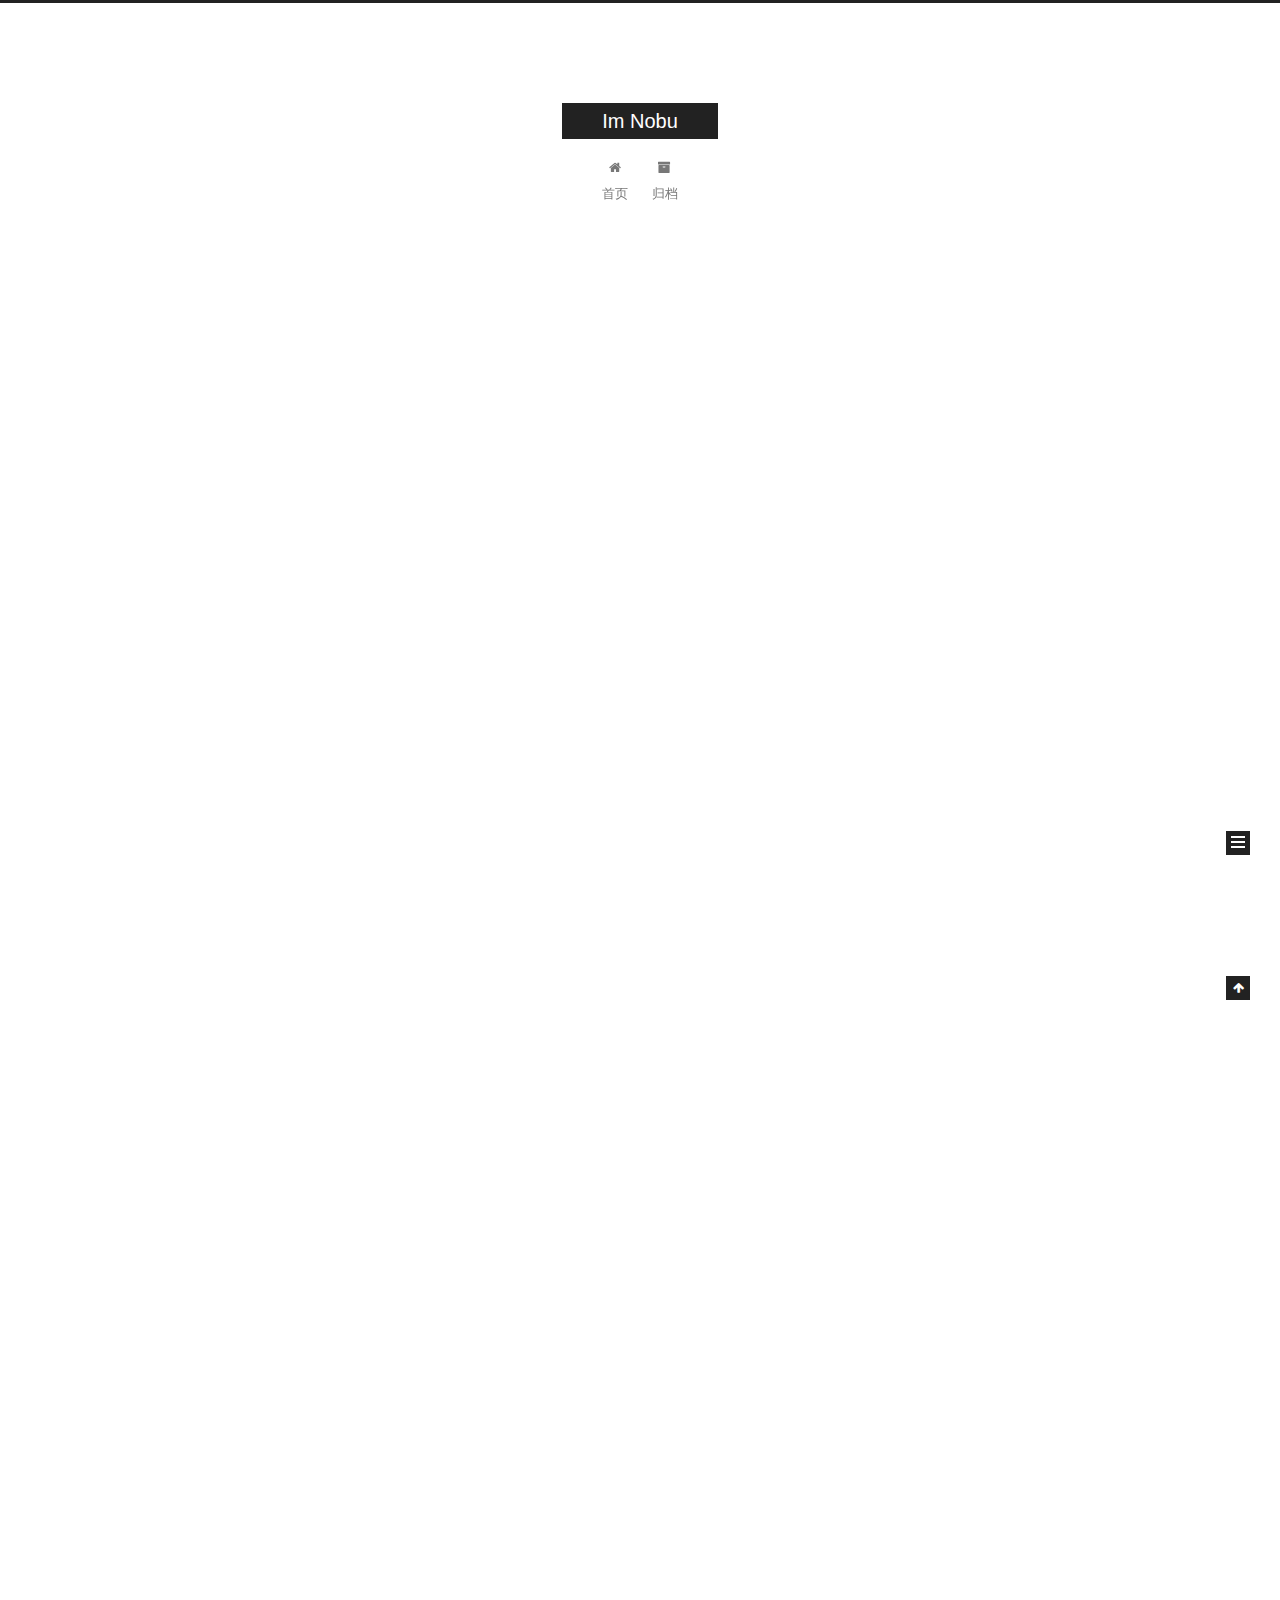
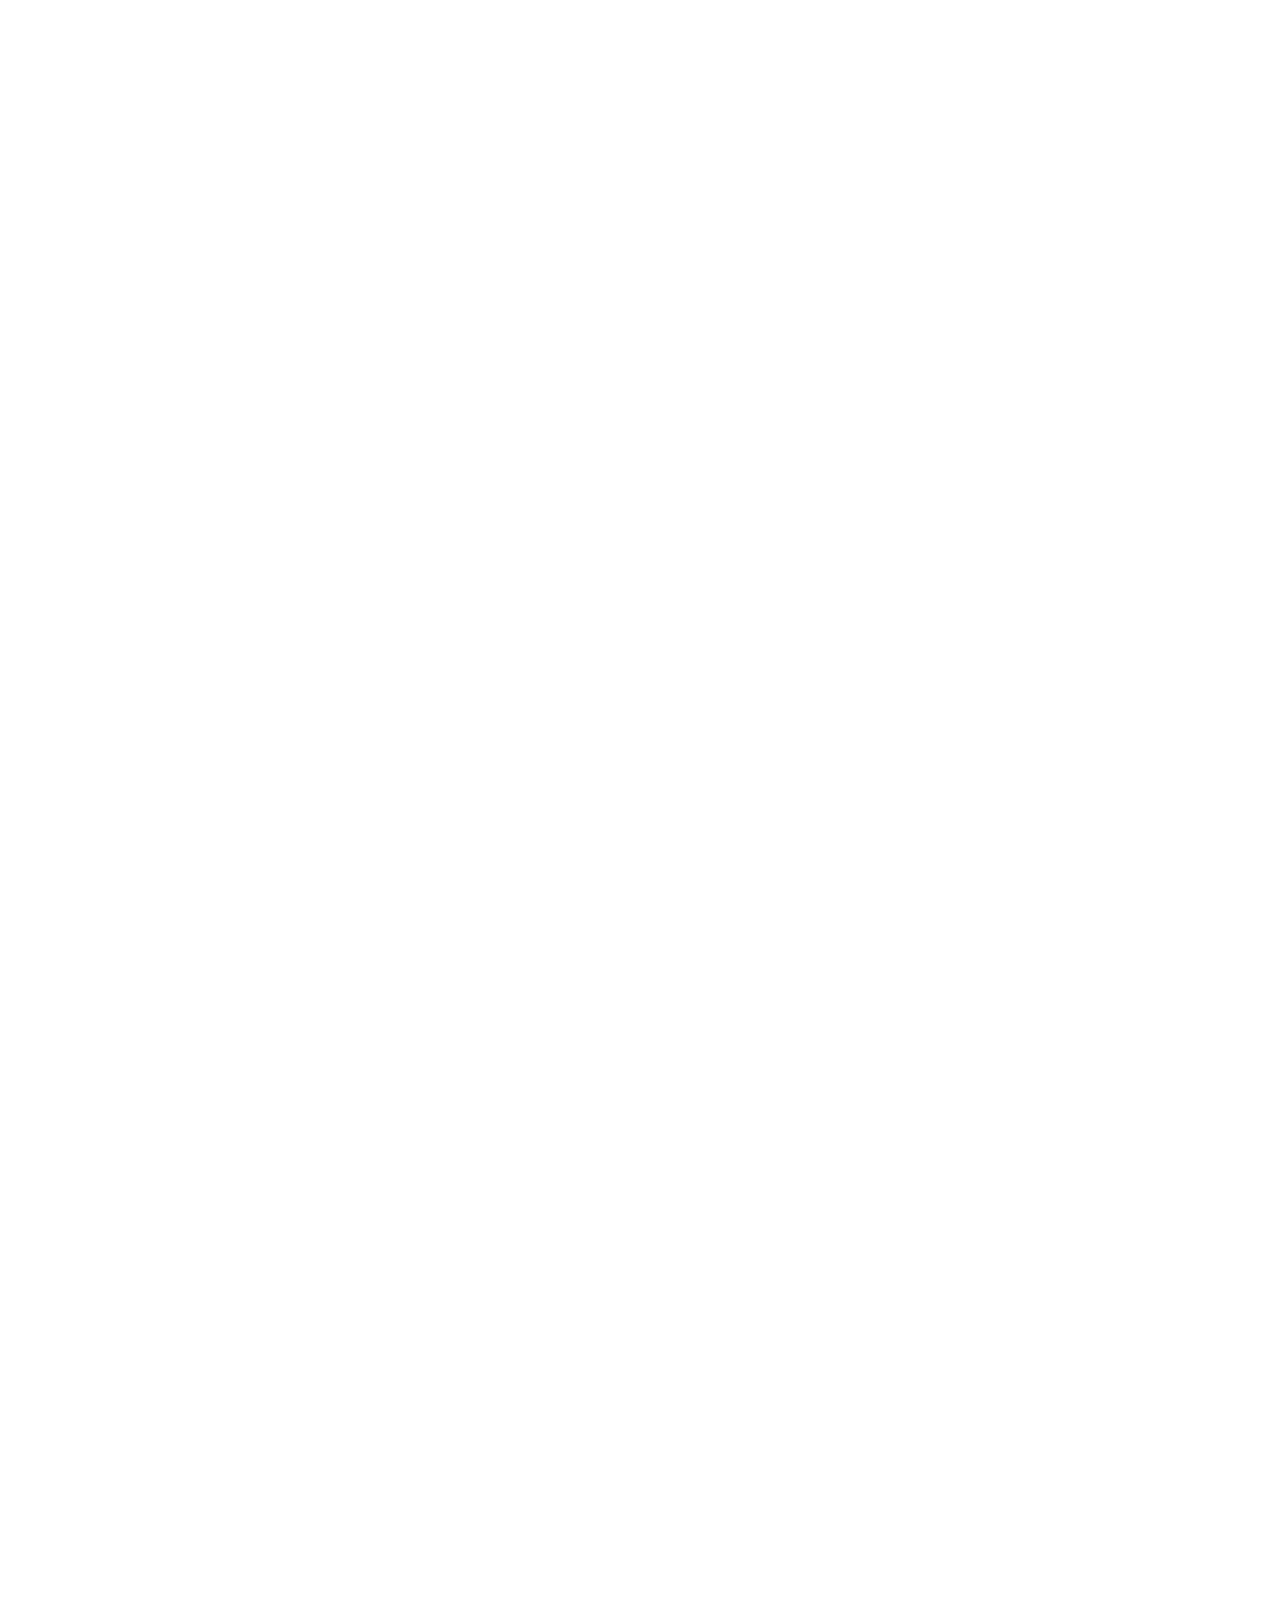
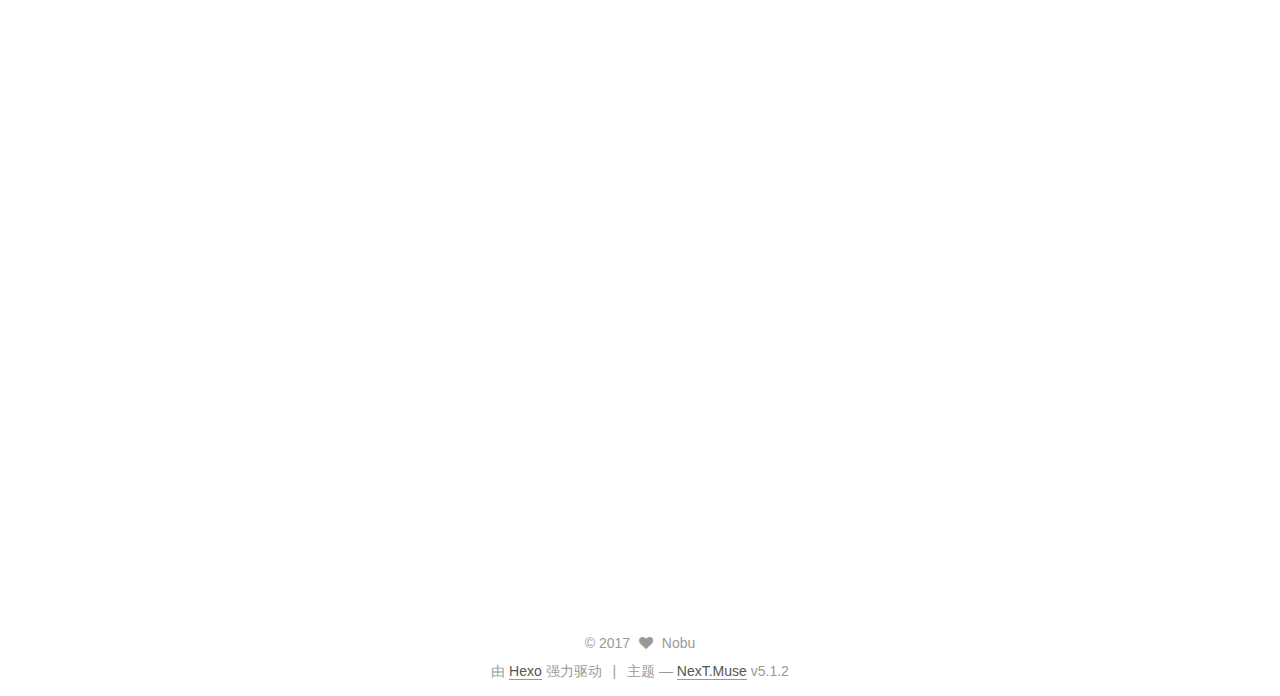
==== index.html @ 872638a1 "更新博客。" ====
<!DOCTYPE html>



  


<html class="theme-next muse use-motion" lang="zh-Hans">
<head>
  <meta charset="UTF-8"/>
<meta http-equiv="X-UA-Compatible" content="IE=edge" />
<meta name="viewport" content="width=device-width, initial-scale=1, maximum-scale=1"/>
<meta name="theme-color" content="#222">









<meta http-equiv="Cache-Control" content="no-transform" />
<meta http-equiv="Cache-Control" content="no-siteapp" />
















  
  
  <link href="/lib/fancybox/source/jquery.fancybox.css?v=2.1.5" rel="stylesheet" type="text/css" />







<link href="/lib/font-awesome/css/font-awesome.min.css?v=4.6.2" rel="stylesheet" type="text/css" />

<link href="/css/main.css?v=5.1.2" rel="stylesheet" type="text/css" />


  <meta name="keywords" content="Hexo, NexT" />








  <link rel="shortcut icon" type="image/x-icon" href="/favicon.ico?v=5.1.2" />






<meta name="description" content="给梦想一个机会[]~(￣▽￣)~*">
<meta property="og:type" content="website">
<meta property="og:title" content="Im Nobu">
<meta property="og:url" content="http://yoursite.com/index.html">
<meta property="og:site_name" content="Im Nobu">
<meta property="og:description" content="给梦想一个机会[]~(￣▽￣)~*">
<meta name="twitter:card" content="summary">
<meta name="twitter:title" content="Im Nobu">
<meta name="twitter:description" content="给梦想一个机会[]~(￣▽￣)~*">



<script type="text/javascript" id="hexo.configurations">
  var NexT = window.NexT || {};
  var CONFIG = {
    root: '/',
    scheme: 'Muse',
    version: '5.1.2',
    sidebar: {"position":"left","display":"post","offset":12,"offset_float":12,"b2t":false,"scrollpercent":false,"onmobile":false},
    fancybox: true,
    tabs: true,
    motion: {"enable":true,"async":false,"transition":{"post_block":"fadeIn","post_header":"slideDownIn","post_body":"slideDownIn","coll_header":"slideLeftIn"}},
    duoshuo: {
      userId: '0',
      author: '博主'
    },
    algolia: {
      applicationID: '',
      apiKey: '',
      indexName: '',
      hits: {"per_page":10},
      labels: {"input_placeholder":"Search for Posts","hits_empty":"We didn't find any results for the search: ${query}","hits_stats":"${hits} results found in ${time} ms"}
    }
  };
</script>



  <link rel="canonical" href="http://yoursite.com/"/>





  <title>Im Nobu</title>
  








</head>

<body itemscope itemtype="http://schema.org/WebPage" lang="zh-Hans">

  
  
    
  

  <div class="container sidebar-position-left 
  page-home">
    <div class="headband"></div>

    <header id="header" class="header" itemscope itemtype="http://schema.org/WPHeader">
      <div class="header-inner"><div class="site-brand-wrapper">
  <div class="site-meta ">
    

    <div class="custom-logo-site-title">
      <a href="/"  class="brand" rel="start">
        <span class="logo-line-before"><i></i></span>
        <span class="site-title">Im Nobu</span>
        <span class="logo-line-after"><i></i></span>
      </a>
    </div>
      
        <p class="site-subtitle"></p>
      
  </div>

  <div class="site-nav-toggle">
    <button>
      <span class="btn-bar"></span>
      <span class="btn-bar"></span>
      <span class="btn-bar"></span>
    </button>
  </div>
</div>

<nav class="site-nav">
  

  
    <ul id="menu" class="menu">
      
        
        <li class="menu-item menu-item-home">
          <a href="/" rel="section">
            
              <i class="menu-item-icon fa fa-fw fa-home"></i> <br />
            
            首页
          </a>
        </li>
      
        
        <li class="menu-item menu-item-archives">
          <a href="/archives/" rel="section">
            
              <i class="menu-item-icon fa fa-fw fa-archive"></i> <br />
            
            归档
          </a>
        </li>
      

      
    </ul>
  

  
</nav>



 </div>
    </header>

    <main id="main" class="main">
      <div class="main-inner">
        <div class="content-wrap">
          <div id="content" class="content">
            
  <section id="posts" class="posts-expand">
    
      

  

  
  
  

  <article class="post post-type-normal" itemscope itemtype="http://schema.org/Article">
  
  
  
  <div class="post-block">
    <link itemprop="mainEntityOfPage" href="http://yoursite.com/2017/09/27/HEXO/">

    <span hidden itemprop="author" itemscope itemtype="http://schema.org/Person">
      <meta itemprop="name" content="Nobu">
      <meta itemprop="description" content="">
      <meta itemprop="image" content="/images/avatar.gif">
    </span>

    <span hidden itemprop="publisher" itemscope itemtype="http://schema.org/Organization">
      <meta itemprop="name" content="Im Nobu">
    </span>

    
      <header class="post-header">

        
        
          <h1 class="post-title" itemprop="name headline">
                
                <a class="post-title-link" href="/2017/09/27/HEXO/" itemprop="url">HEXO</a></h1>
        

        <div class="post-meta">
          <span class="post-time">
            
              <span class="post-meta-item-icon">
                <i class="fa fa-calendar-o"></i>
              </span>
              
                <span class="post-meta-item-text">发表于</span>
              
              <time title="创建于" itemprop="dateCreated datePublished" datetime="2017-09-27T12:59:49+08:00">
                2017-09-27
              </time>
            

            

            
          </span>

          

          
            
          

          
          

          

          

          

        </div>
      </header>
    

    
    
    
    <div class="post-body" itemprop="articleBody">

      
      

      
        
          
            <p>—–HELLO HEXO—–</p>
<p>这是第一篇文章<br>感谢Hexo的强力驱动  </p>
<p><strong>本文章由Sublime编写</strong></p>

          
        
      
    </div>
    
    
    

    

    

    

    <footer class="post-footer">
      

      

      

      
      
        <div class="post-eof"></div>
      
    </footer>
  </div>
  
  
  
  </article>


    
      

  

  
  
  

  <article class="post post-type-normal" itemscope itemtype="http://schema.org/Article">
  
  
  
  <div class="post-block">
    <link itemprop="mainEntityOfPage" href="http://yoursite.com/2017/09/27/hello-world/">

    <span hidden itemprop="author" itemscope itemtype="http://schema.org/Person">
      <meta itemprop="name" content="Nobu">
      <meta itemprop="description" content="">
      <meta itemprop="image" content="/images/avatar.gif">
    </span>

    <span hidden itemprop="publisher" itemscope itemtype="http://schema.org/Organization">
      <meta itemprop="name" content="Im Nobu">
    </span>

    
      <header class="post-header">

        
        
          <h1 class="post-title" itemprop="name headline">
                
                <a class="post-title-link" href="/2017/09/27/hello-world/" itemprop="url">Hello World</a></h1>
        

        <div class="post-meta">
          <span class="post-time">
            
              <span class="post-meta-item-icon">
                <i class="fa fa-calendar-o"></i>
              </span>
              
                <span class="post-meta-item-text">发表于</span>
              
              <time title="创建于" itemprop="dateCreated datePublished" datetime="2017-09-27T12:46:02+08:00">
                2017-09-27
              </time>
            

            

            
          </span>

          

          
            
          

          
          

          

          

          

        </div>
      </header>
    

    
    
    
    <div class="post-body" itemprop="articleBody">

      
      

      
        
          
            <p><img src="https://portablehexo.bitmoe.cn/hexopp/hexop.png" alt=""></p>
<blockquote>
<p><strong>本版本仅适用于Win环境</strong><br>本文关键字： <strong>Hexo绿色版</strong>，<strong>Hexo便携版</strong>，<strong>Hexo配置</strong>，<strong>Hexo</strong>，<strong>U盘</strong></p>
</blockquote>
<p><a href="https://hexo.io/" target="_blank" rel="external">Hexo</a>是一个快速、简洁且高效的博客框架，支持 GitHub Flavored Markdown 的所有功能；具有超快生成速度，让上百个页面在几秒内瞬间完成渲染；还拥有各式各样的插件等等。</p>
<p>但是就像很多教程里面写的那样，搭建 Hexo 本地环境，需要安装 Node.js、Git 以及使用 npm 进行安装和配置。这对于毫无经验的新手来说，是一个很大的挑战。同时，由于这些环境的存在，导致如果需要更换计算机的时候，重新安装配置一个新的Hexo环境，又得花费一些功夫。</p>
<p>所以呢，锵锵，我们整合了一个 Hexo 便携版，来简化本地环境的部署。</p>
<p>####<strong>版本介绍</strong><br>那么所谓的便携版到底是什么？便携版就是将 Hexo 本地环境所需要的各种依赖环境的整合到一起，做成的不需要安装的版本。</p>
<p>本便携版（Release 1.0.0）所包含的软件如下：</p>
<blockquote>
<ul>
<li>Git: 2.7.4</li>
<li>Nodejs: 6.10.1</li>
<li>Npm: 4.4.1</li>
<li>Hexo: 3.2.2</li>
</ul>
</blockquote>
<p>为了便携的需要，不能配置固定的环境变量，所以除此之外还有相应的批处理文件，下文将详细介绍。</p>
<p>####<strong>从零开始，1分钟搭建Hexo写作环境</strong><br>说了这么多，我们这就开始教你如何在1分钟内，从零开始搭建Hexo写作环境！</p>
<p>#####1 注册一个Github帐号</p>
<p>1.1 进入<a href="https://github.com" target="_blank" rel="external">Github</a>，并在右边的3个框框中分别填写 用户名、邮箱地址、账户密码，并点击 <strong><code>Sign up for Github</code></strong>;</p>
<p><img src="https://portablehexo.bitmoe.cn/hexopp/hexop2.png" alt="图1.1.1"></p>
<p>1.2 进入欢迎页面后，点击<strong><code>Finish sign up</code></strong>;</p>
<p><img src="https://portablehexo.bitmoe.cn/hexopp/hexop3.png" alt="图1.2.1"></p>
<p>1.3 进入到这一步之后（<strong>图1.3.1</strong>），先别记着点任何东西，查看你的邮箱，应该会收到如下的邮件（<strong>图1.3.2</strong>），确认你的邮件。否则，你会看到错误页面（<strong>图1.3.3</strong>）。query完毕之后在<strong>图1.3.1</strong>所示的页面，点击<strong><code>+ New repository</code></strong>;</p>
<p><img src="https://portablehexo.bitmoe.cn/hexopp/hexop5.png" alt="图1.3.1"></p>
<p><img src="https://portablehexo.bitmoe.cn/hexopp/hexop6.png" alt="图1.3.2"></p>
<p><img src="https://portablehexo.bitmoe.cn/hexopp/hexop7.png" alt="图1.3.3"></p>
<p>1.4 请在红框中的 <strong><code>Repository name</code></strong> 里面输入 <strong><code>用户名.github.io</code></strong> ( <strong>用户名</strong> 就是你刚刚 <strong>步骤1.1</strong> 中注册的用户名)，然后点击 <strong><code>Create repository</code></strong>;</p>
<p><img src="https://portablehexo.bitmoe.cn/hexopp/hexop8.png" alt="图1.4.1"></p>
<p>1.5 至此，Github网页注册的部分完毕</p>
<p>####2 下载HEXO Portable</p>
<p>2.1 访问我们的 <a href="https://project.bitmoe.cn/PortableHexo/" target="_blank" rel="external">HEXO Portable</a> 页面，或者 <a href="https://github.com/Bitmoe/PortableHexo" target="_blank" rel="external">Github仓库</a> 下载最新的便携版；</p>
<p>2.2 双击得到的自解压文件，解压到你需要安装博客的地方，可以选择硬盘或者U盘；</p>
<p>####3 配置你的环境</p>
<p>3.1 在你的博客的文件夹，你会发现很多批处理文件，我先介绍下各个文件的用途：</p>
<blockquote>
<ul>
<li>配置基本信息 &gt;&gt; 配置博客的基本环境</li>
<li>配置Github部署 &gt;&gt; 配置博客的部署</li>
<li>启动命令行 &gt;&gt; 启动带环境变量的Git-Bash，否则无法使用node、npm、git等命令</li>
<li>新建文章 &gt;&gt; 新建一篇文章</li>
<li>渲染并本地测试 &gt;&gt; 生成并本地预览</li>
<li>渲染并部署 &gt;&gt; 生成并部署到GitHub</li>
<li>重置配置文件 &gt;&gt; 重置_config.yml</li>
</ul>
</blockquote>
<p>3.2 我们继续进行环境配置，双击<strong><code>配置基本信息</code></strong>并按顺序输入以下信息：</p>
<blockquote>
<ul>
<li>主标题：顾名思义</li>
<li>副标题：顾名思义</li>
<li>描述：顾名思义</li>
<li>作者：顾名思义</li>
<li>网站地址：填写 <strong>用户名.github.io</strong> （此处的用户名为<strong>步骤1.1</strong>中填写的用户名）<br><strong>如果您已经购买了域名，可以参看相关的文章！</strong></li>
</ul>
</blockquote>
<p>3.3 双击<strong><code>配置Github部署</code></strong>并按顺序输入以下信息：</p>
<blockquote>
<ul>
<li>Github的用户名：此处的用户名为<strong>步骤1.1</strong>中填写的用户名</li>
<li>Github注册邮箱：此处的注册邮箱为<strong>步骤1.1</strong>中填写的注册邮箱</li>
</ul>
</blockquote>
<p>3.4 输入完毕之后，会进行测试部署，等待屏幕提示<strong>下面将进行部署测试，稍后将有一个openssh的对话框出现，请输入你的github用户密码。</strong>的时候，按回车继续；（此处的用户密码为<strong>步骤1.1</strong>中填写的用户密码）</p>
<p>3.5 然后继续等待，此时屏幕会出现n多行，耐心等待即可；</p>
<p>3.6 等待屏幕提示<strong>请访问 <a href="https://用户名.github.io" target="_blank" rel="external">https://用户名.github.io</a> 查看是否部署成功！</strong>的时候，在浏览器中输入<strong><a href="https://用户名.github.io" target="_blank" rel="external">https://用户名.github.io</a> </strong>，理论上可以看到你的Hexo站点！（此处的用户名为<strong>步骤1.1</strong>中填写的用户名）</p>
<p>3.7 至此，你的Hexo环境就配置完成了，这样你的这个Hexo博客文件夹无论移动到哪一台电脑，都能通过<strong>启动命令行</strong>出现的bash命令行，或者其余便捷的批处理文件比如<strong>新建文章</strong>、<strong>渲染并本地测试</strong>、<strong>渲染并部署</strong>进行相应的操作。</p>
<p>3.8 如果你在配置中出错，可以运行<strong>重置配置文件</strong>后，再重复<strong>3.1~3.6步骤</strong></p>
<p>####4 开始享受纯粹的Hexo写作吧！</p>
<p>####5 备注</p>
<blockquote>
<ul>
<li>本便携版以及本文均使用 <a href="https://creativecommons.org/licenses/by/4.0/" target="_blank" rel="external">CC BY-NC-SA 4.0</a>协议；</li>
<li>本文所有权归 <a href="http://qistchan.com" target="_blank" rel="external">QistChan</a> &amp; <a href="https://wwww.bitmoe.com" target="_blank" rel="external">Bitmoe Inc.</a> 所有；</li>
<li>本便携版由 <a href="https://www.bitmoe.com" target="_blank" rel="external">Bitmoe Inc.</a> 维护并提供技术支持；</li>
<li>需要技术支持可以在<a href="https://github.com/Bitmoe/PortableHexo" target="_blank" rel="external">Github仓库</a> 提交<strong><code>Issues</code></strong>；</li>
<li>Written with <a href="https://stackedit.io/" target="_blank" rel="external">StackEdit</a>.</li>
</ul>
</blockquote>

          
        
      
    </div>
    
    
    

    

    

    

    <footer class="post-footer">
      

      

      

      
      
        <div class="post-eof"></div>
      
    </footer>
  </div>
  
  
  
  </article>


    
  </section>

  


          </div>
          


          

        </div>
        
          
  
  <div class="sidebar-toggle">
    <div class="sidebar-toggle-line-wrap">
      <span class="sidebar-toggle-line sidebar-toggle-line-first"></span>
      <span class="sidebar-toggle-line sidebar-toggle-line-middle"></span>
      <span class="sidebar-toggle-line sidebar-toggle-line-last"></span>
    </div>
  </div>

  <aside id="sidebar" class="sidebar">
    
    <div class="sidebar-inner">

      

      

      <section class="site-overview sidebar-panel sidebar-panel-active">
        <div class="site-author motion-element" itemprop="author" itemscope itemtype="http://schema.org/Person">
          
            <p class="site-author-name" itemprop="name">Nobu</p>
            <p class="site-description motion-element" itemprop="description">给梦想一个机会<br>[]~(￣▽￣)~*</p>
        </div>

        <nav class="site-state motion-element">

          
            <div class="site-state-item site-state-posts">
            
              <a href="/archives/">
            
                <span class="site-state-item-count">2</span>
                <span class="site-state-item-name">日志</span>
              </a>
            </div>
          

          

          

        </nav>

        

        <div class="links-of-author motion-element">
          
        </div>

        
        

        
        

        


      </section>

      

      

    </div>
  </aside>


        
      </div>
    </main>

    <footer id="footer" class="footer">
      <div class="footer-inner">
        <div class="copyright" >
  
  &copy; 
  <span itemprop="copyrightYear">2017</span>
  <span class="with-love">
    <i class="fa fa-heart"></i>
  </span>
  <span class="author" itemprop="copyrightHolder">Nobu</span>

  
</div>


  <div class="powered-by">由 <a class="theme-link" href="https://hexo.io">Hexo</a> 强力驱动</div>

  <span class="post-meta-divider">|</span>

  <div class="theme-info">主题 &mdash; <a class="theme-link" href="https://github.com/iissnan/hexo-theme-next">NexT.Muse</a> v5.1.2</div>


        







        
      </div>
    </footer>

    
      <div class="back-to-top">
        <i class="fa fa-arrow-up"></i>
        
      </div>
    

  </div>

  

<script type="text/javascript">
  if (Object.prototype.toString.call(window.Promise) !== '[object Function]') {
    window.Promise = null;
  }
</script>









  












  
  <script type="text/javascript" src="/lib/jquery/index.js?v=2.1.3"></script>

  
  <script type="text/javascript" src="/lib/fastclick/lib/fastclick.min.js?v=1.0.6"></script>

  
  <script type="text/javascript" src="/lib/jquery_lazyload/jquery.lazyload.js?v=1.9.7"></script>

  
  <script type="text/javascript" src="/lib/velocity/velocity.min.js?v=1.2.1"></script>

  
  <script type="text/javascript" src="/lib/velocity/velocity.ui.min.js?v=1.2.1"></script>

  
  <script type="text/javascript" src="/lib/fancybox/source/jquery.fancybox.pack.js?v=2.1.5"></script>


  


  <script type="text/javascript" src="/js/src/utils.js?v=5.1.2"></script>

  <script type="text/javascript" src="/js/src/motion.js?v=5.1.2"></script>



  
  

  <script type="text/javascript" src="/js/src/scrollspy.js?v=5.1.2"></script>
<script type="text/javascript" src="/js/src/post-details.js?v=5.1.2"></script>


  

  


  <script type="text/javascript" src="/js/src/bootstrap.js?v=5.1.2"></script>



  


  




	





  





  








  





  

  

  

  

  

  

</body>
</html>
---- css/main.css ----
/* normalize.css v3.0.2 | MIT License | git.io/normalize */
html {
  font-family: sans-serif; /* 1 */
  -ms-text-size-adjust: 100%; /* 2 */
  -webkit-text-size-adjust: 100%; /* 2 */
}
body {
  margin: 0;
}
article,
aside,
details,
figcaption,
figure,
footer,
header,
hgroup,
main,
menu,
nav,
section,
summary {
  display: block;
}
audio,
canvas,
progress,
video {
  display: inline-block; /* 1 */
  vertical-align: baseline; /* 2 */
}
audio:not([controls]) {
  display: none;
  height: 0;
}
[hidden],
template {
  display: none;
}
a {
  background-color: transparent;
}
a:active,
a:hover {
  outline: 0;
}
abbr[title] {
  border-bottom: 1px dotted;
}
b,
strong {
  font-weight: bold;
}
dfn {
  font-style: italic;
}
h1 {
  font-size: 2em;
  margin: 0.67em 0;
}
mark {
  background: #ff0;
  color: #000;
}
small {
  font-size: 80%;
}
sub,
sup {
  font-size: 75%;
  line-height: 0;
  position: relative;
  vertical-align: baseline;
}
sup {
  top: -0.5em;
}
sub {
  bottom: -0.25em;
}
img {
  border: 0;
}
svg:not(:root) {
  overflow: hidden;
}
figure {
  margin: 1em 40px;
}
hr {
  -moz-box-sizing: content-box;
  box-sizing: content-box;
  height: 0;
}
pre {
  overflow: auto;
}
code,
kbd,
pre,
samp {
  font-family: monospace, monospace;
  font-size: 1em;
}
button,
input,
optgroup,
select,
textarea {
  color: inherit; /* 1 */
  font: inherit; /* 2 */
  margin: 0; /* 3 */
}
button {
  overflow: visible;
}
button,
select {
  text-transform: none;
}
button,
html input[type="button"],
input[type="reset"],
input[type="submit"] {
  -webkit-appearance: button; /* 2 */
  cursor: pointer; /* 3 */
}
button[disabled],
html input[disabled] {
  cursor: default;
}
button::-moz-focus-inner,
input::-moz-focus-inner {
  border: 0;
  padding: 0;
}
input {
  line-height: normal;
}
input[type="checkbox"],
input[type="radio"] {
  box-sizing: border-box; /* 1 */
  padding: 0; /* 2 */
}
input[type="number"]::-webkit-inner-spin-button,
input[type="number"]::-webkit-outer-spin-button {
  height: auto;
}
input[type="search"] {
  -webkit-appearance: textfield; /* 1 */
  -moz-box-sizing: content-box;
  -webkit-box-sizing: content-box; /* 2 */
  box-sizing: content-box;
}
input[type="search"]::-webkit-search-cancel-button,
input[type="search"]::-webkit-search-decoration {
  -webkit-appearance: none;
}
fieldset {
  border: 1px solid #c0c0c0;
  margin: 0 2px;
  padding: 0.35em 0.625em 0.75em;
}
legend {
  border: 0; /* 1 */
  padding: 0; /* 2 */
}
textarea {
  overflow: auto;
}
optgroup {
  font-weight: bold;
}
table {
  border-collapse: collapse;
  border-spacing: 0;
}
td,
th {
  padding: 0;
}
::selection {
  background: #262a30;
  color: #fff;
}
body {
  position: relative;
  font-family: 'Lato', "PingFang SC", "Microsoft YaHei", sans-serif;
  font-size: 14px;
  line-height: 2;
  color: #555;
  background: #fff;
}
@media (max-width: 767px) {
  body {
    padding-right: 0 !important;
  }
}
@media (min-width: 768px) and (max-width: 991px) {
  body {
    padding-right: 0 !important;
  }
}
@media (min-width: 1600px) {
  body {
    font-size: 16px;
  }
}
h1,
h2,
h3,
h4,
h5,
h6 {
  margin: 0;
  padding: 0;
  font-weight: bold;
  line-height: 1.5;
  font-family: 'Lato', "PingFang SC", "Microsoft YaHei", sans-serif;
}
h2,
h3,
h4,
h5,
h6 {
  margin: 20px 0 15px;
}
h1 {
  font-size: 22px;
}
@media (max-width: 767px) {
  h1 {
    font-size: 18px;
  }
}
h2 {
  font-size: 20px;
}
@media (max-width: 767px) {
  h2 {
    font-size: 16px;
  }
}
h3 {
  font-size: 18px;
}
@media (max-width: 767px) {
  h3 {
    font-size: 14px;
  }
}
h4 {
  font-size: 16px;
}
@media (max-width: 767px) {
  h4 {
    font-size: 12px;
  }
}
h5 {
  font-size: 14px;
}
@media (max-width: 767px) {
  h5 {
    font-size: 10px;
  }
}
h6 {
  font-size: 12px;
}
@media (max-width: 767px) {
  h6 {
    font-size: 8px;
  }
}
p {
  margin: 0 0 20px 0;
}
a {
  color: #555;
  text-decoration: none;
  outline: none;
  border-bottom: 1px solid #999;
  word-wrap: break-word;
}
a:hover {
  color: #222;
  border-bottom-color: #222;
}
blockquote {
  margin: 0;
  padding: 0;
}
img {
  display: block;
  margin: auto;
  max-width: 100%;
  height: auto;
}
hr {
  margin: 40px 0;
  height: 3px;
  border: none;
  background-color: #ddd;
  background-image: repeating-linear-gradient(-45deg, #fff, #fff 4px, transparent 4px, transparent 8px);
}
blockquote {
  padding: 0 15px;
  color: #666;
  border-left: 4px solid #ddd;
}
blockquote cite::before {
  content: "-";
  padding: 0 5px;
}
dt {
  font-weight: 700;
}
dd {
  margin: 0;
  padding: 0;
}
kbd {
  border: 1px solid #ccc;
  border-radius: 0.2em;
  box-shadow: 0.1em 0.1em 0.2em rgba(0,0,0,0.1);
  background-color: #f9f9f9;
  font-family: inherit;
  background-image: -webkit-linear-gradient(top, #eee, #fff, #eee);
  padding: 0.1em 0.3em;
  white-space: nowrap;
}
.text-left {
  text-align: left;
}
.text-center {
  text-align: center;
}
.text-right {
  text-align: right;
}
.text-justify {
  text-align: justify;
}
.text-nowrap {
  white-space: nowrap;
}
.text-lowercase {
  text-transform: lowercase;
}
.text-uppercase {
  text-transform: uppercase;
}
.text-capitalize {
  text-transform: capitalize;
}
.center-block {
  display: block;
  margin-left: auto;
  margin-right: auto;
}
.clearfix:before,
.clearfix:after {
  content: " ";
  display: table;
}
.clearfix:after {
  clear: both;
}
.pullquote {
  width: 45%;
}
.pullquote.left {
  float: left;
  margin-left: 5px;
  margin-right: 10px;
}
.pullquote.right {
  float: right;
  margin-left: 10px;
  margin-right: 5px;
}
.affix.affix.affix {
  position: fixed;
}
.translation {
  margin-top: -20px;
  font-size: 14px;
  color: #999;
}
.scrollbar-measure {
  width: 100px;
  height: 100px;
  overflow: scroll;
  position: absolute;
  top: -9999px;
}
.use-motion .motion-element {
  opacity: 0;
}
table {
  margin: 20px 0;
  width: 100%;
  border-collapse: collapse;
  border-spacing: 0;
  border: 1px solid #ddd;
  font-size: 14px;
  table-layout: fixed;
  word-wrap: break-all;
}
table>tbody>tr:nth-of-type(odd) {
  background-color: #f9f9f9;
}
table>tbody>tr:hover {
  background-color: #f5f5f5;
}
caption,
th,
td {
  padding: 8px;
  text-align: left;
  vertical-align: middle;
  font-weight: normal;
}
th,
td {
  border-bottom: 3px solid #ddd;
  border-right: 1px solid #eee;
}
th {
  padding-bottom: 10px;
  font-weight: 700;
}
td {
  border-bottom-width: 1px;
}
html,
body {
  height: 100%;
}
.container {
  position: relative;
  min-height: 100%;
}
.header-inner {
  margin: 0 auto;
  padding: 100px 0 70px;
  width: 700px;
}
@media (min-width: 1600px) {
  .container .header-inner {
    width: 900px;
  }
}
.main {
  padding-bottom: 150px;
}
.main-inner {
  margin: 0 auto;
  width: 700px;
}
@media (min-width: 1600px) {
  .container .main-inner {
    width: 900px;
  }
}
.footer {
  position: absolute;
  left: 0;
  bottom: 0;
  width: 100%;
  min-height: 50px;
}
.footer-inner {
  box-sizing: border-box;
  margin: 20px auto;
  width: 700px;
}
@media (min-width: 1600px) {
  .container .footer-inner {
    width: 900px;
  }
}
pre,
.highlight {
  overflow: auto;
  margin: 20px 0;
  padding: 0;
  font-size: 13px;
  color: #4d4d4c;
  background: #f7f7f7;
  line-height: 1.6;
}
pre,
code {
  font-family: consolas, Menlo, "PingFang SC", "Microsoft YaHei", monospace;
}
code {
  padding: 2px 4px;
  word-wrap: break-word;
  color: #555;
  background: #eee;
  border-radius: 3px;
  font-size: 13px;
}
pre code {
  padding: 0;
  color: #4d4d4c;
  background: none;
  text-shadow: none;
}
.highlight {
  border-radius: 1px;
}
.highlight pre {
  border: none;
  margin: 0;
  padding: 10px 0;
}
.highlight table {
  margin: 0;
  width: auto;
  border: none;
}
.highlight td {
  border: none;
  padding: 0;
}
.highlight figcaption {
  font-size: 1em;
  color: #4d4d4c;
  line-height: 1em;
  margin-bottom: 1em;
}
.highlight figcaption:before,
.highlight figcaption:after {
  content: " ";
  display: table;
}
.highlight figcaption:after {
  clear: both;
}
.highlight figcaption a {
  float: right;
  color: #4d4d4c;
}
.highlight figcaption a:hover {
  border-bottom-color: #4d4d4c;
}
.highlight .gutter pre {
  padding-left: 10px;
  padding-right: 10px;
  color: #869194;
  text-align: right;
  background-color: #eff2f3;
}
.highlight .code pre {
  width: 100%;
  padding-left: 10px;
  padding-right: 10px;
  background-color: #f7f7f7;
}
.highlight .line {
  height: 20px;
}
.gutter {
  -webkit-user-select: none;
  -moz-user-select: none;
  -ms-user-select: none;
  user-select: none;
}
.gist table {
  width: auto;
}
.gist table td {
  border: none;
}
pre .deletion {
  background: #fdd;
}
pre .addition {
  background: #dfd;
}
pre .meta {
  color: #8959a8;
}
pre .comment {
  color: #8e908c;
}
pre .variable,
pre .attribute,
pre .tag,
pre .regexp,
pre .ruby .constant,
pre .xml .tag .title,
pre .xml .pi,
pre .xml .doctype,
pre .html .doctype,
pre .css .id,
pre .css .class,
pre .css .pseudo {
  color: #c82829;
}
pre .number,
pre .preprocessor,
pre .built_in,
pre .literal,
pre .params,
pre .constant,
pre .command {
  color: #f5871f;
}
pre .ruby .class .title,
pre .css .rules .attribute,
pre .string,
pre .value,
pre .inheritance,
pre .header,
pre .ruby .symbol,
pre .xml .cdata,
pre .special,
pre .number,
pre .formula {
  color: #718c00;
}
pre .title,
pre .css .hexcolor {
  color: #3e999f;
}
pre .function,
pre .python .decorator,
pre .python .title,
pre .ruby .function .title,
pre .ruby .title .keyword,
pre .perl .sub,
pre .javascript .title,
pre .coffeescript .title {
  color: #4271ae;
}
pre .keyword,
pre .javascript .function {
  color: #8959a8;
}
.full-image.full-image.full-image {
  border: none;
  max-width: 100%;
  width: auto;
  margin: 20px auto;
}
@media (min-width: 992px) {
  .full-image.full-image.full-image {
    max-width: none;
    width: 110%;
    margin: 25px -5%;
  }
}
.blockquote-center,
.page-home .post-type-quote blockquote,
.page-post-detail .post-type-quote blockquote {
  position: relative;
  margin: 40px 0;
  padding: 0;
  border-left: none;
  text-align: center;
}
.blockquote-center::before,
.page-home .post-type-quote blockquote::before,
.page-post-detail .post-type-quote blockquote::before,
.blockquote-center::after,
.page-home .post-type-quote blockquote::after,
.page-post-detail .post-type-quote blockquote::after {
  position: absolute;
  content: ' ';
  display: block;
  width: 100%;
  height: 24px;
  opacity: 0.2;
  background-repeat: no-repeat;
  background-position: 0 -6px;
  background-size: 22px 22px;
}
.blockquote-center::before,
.page-home .post-type-quote blockquote::before,
.page-post-detail .post-type-quote blockquote::before {
  top: -20px;
  background-image: url("../images/quote-l.svg");
  border-top: 1px solid #ccc;
}
.blockquote-center::after,
.page-home .post-type-quote blockquote::after,
.page-post-detail .post-type-quote blockquote::after {
  bottom: -20px;
  background-image: url("../images/quote-r.svg");
  border-bottom: 1px solid #ccc;
  background-position: 100% 8px;
}
.blockquote-center p,
.page-home .post-type-quote blockquote p,
.page-post-detail .post-type-quote blockquote p,
.blockquote-center div,
.page-home .post-type-quote blockquote div,
.page-post-detail .post-type-quote blockquote div {
  text-align: center;
}
.post .post-body .group-picture img {
  box-sizing: border-box;
  padding: 0 3px;
  border: none;
}
.post .group-picture-row {
  overflow: hidden;
  margin-top: 6px;
}
.post .group-picture-row:first-child {
  margin-top: 0;
}
.post .group-picture-column {
  float: left;
}
.page-post-detail .post-body .group-picture-column {
  float: none;
  margin-top: 10px;
  width: auto !important;
}
.page-post-detail .post-body .group-picture-column img {
  margin: 0 auto;
}
.page-archive .group-picture-container {
  overflow: hidden;
}
.page-archive .group-picture-row {
  float: left;
}
.page-archive .group-picture-row:first-child {
  margin-top: 6px;
}
.page-archive .group-picture-column {
  max-width: 150px;
  max-height: 150px;
}
.post-body .note {
  position: relative;
  padding: 15px;
  margin-bottom: 20px;
  border: 1px solid #eee;
  border-left-width: 5px;
  border-radius: 3px;
}
.post-body .note h2,
.post-body .note h3,
.post-body .note h4,
.post-body .note h5,
.post-body .note h6 {
  margin-top: 0;
  margin-bottom: 0;
  border-bottom: initial;
  padding-top: 0 !important;
}
.post-body .note p:first-child,
.post-body .note ul:first-child,
.post-body .note ol:first-child,
.post-body .note table:first-child,
.post-body .note pre:first-child,
.post-body .note blockquote:first-child {
  margin-top: 0;
}
.post-body .note p:last-child,
.post-body .note ul:last-child,
.post-body .note ol:last-child,
.post-body .note table:last-child,
.post-body .note pre:last-child,
.post-body .note blockquote:last-child {
  margin-bottom: 0;
}
.post-body .note.default {
  border-left-color: #777;
}
.post-body .note.default h2,
.post-body .note.default h3,
.post-body .note.default h4,
.post-body .note.default h5,
.post-body .note.default h6 {
  color: #777;
}
.post-body .note.primary {
  border-left-color: #6f42c1;
}
.post-body .note.primary h2,
.post-body .note.primary h3,
.post-body .note.primary h4,
.post-body .note.primary h5,
.post-body .note.primary h6 {
  color: #6f42c1;
}
.post-body .note.info {
  border-left-color: #428bca;
}
.post-body .note.info h2,
.post-body .note.info h3,
.post-body .note.info h4,
.post-body .note.info h5,
.post-body .note.info h6 {
  color: #428bca;
}
.post-body .note.success {
  border-left-color: #5cb85c;
}
.post-body .note.success h2,
.post-body .note.success h3,
.post-body .note.success h4,
.post-body .note.success h5,
.post-body .note.success h6 {
  color: #5cb85c;
}
.post-body .note.warning {
  border-left-color: #f0ad4e;
}
.post-body .note.warning h2,
.post-body .note.warning h3,
.post-body .note.warning h4,
.post-body .note.warning h5,
.post-body .note.warning h6 {
  color: #f0ad4e;
}
.post-body .note.danger {
  border-left-color: #d9534f;
}
.post-body .note.danger h2,
.post-body .note.danger h3,
.post-body .note.danger h4,
.post-body .note.danger h5,
.post-body .note.danger h6 {
  color: #d9534f;
}
.post-body .label {
  display: inline;
  padding: 0 2px;
  white-space: nowrap;
}
.post-body .label.default {
  background-color: #f0f0f0;
}
.post-body .label.primary {
  background-color: #efe6f7;
}
.post-body .label.info {
  background-color: #e5f2f8;
}
.post-body .label.success {
  background-color: #e7f4e9;
}
.post-body .label.warning {
  background-color: #fcf6e1;
}
.post-body .label.danger {
  background-color: #fae8eb;
}
.post-body .tabs {
  position: relative;
  display: block;
  margin-bottom: 20px;
  padding-top: 10px;
}
.post-body .tabs ul.nav-tabs {
  margin: 0;
  padding: 0;
  display: flex;
  margin-bottom: -1px;
}
@media (max-width: 413px) {
  .post-body .tabs ul.nav-tabs {
    display: block;
    margin-bottom: 5px;
  }
}
.post-body .tabs ul.nav-tabs li.tab {
  list-style-type: none !important;
  margin: 0 0.25em 0 0;
  border-top: 3px solid transparent;
  border-left: 1px solid transparent;
  border-right: 1px solid transparent;
}
@media (max-width: 413px) {
  .post-body .tabs ul.nav-tabs li.tab {
    margin: initial;
    border-top: 1px solid transparent;
    border-left: 3px solid transparent;
    border-right: 1px solid transparent;
    border-bottom: 1px solid transparent;
  }
}
.post-body .tabs ul.nav-tabs li.tab a {
  outline: 0;
  border-bottom: initial;
  display: block;
  line-height: 1.8em;
  padding: 0.25em 0.75em;
  transition-duration: 0.2s;
  transition-timing-function: ease-out;
  transition-delay: 0s;
}
.post-body .tabs ul.nav-tabs li.tab a i {
  width: 1.285714285714286em;
}
.post-body .tabs ul.nav-tabs li.tab.active {
  border-top: 3px solid #fc6423;
  border-left: 1px solid #ddd;
  border-right: 1px solid #ddd;
  background-color: #fff;
}
@media (max-width: 413px) {
  .post-body .tabs ul.nav-tabs li.tab.active {
    border-top: 1px solid #ddd;
    border-left: 3px solid #fc6423;
    border-right: 1px solid #ddd;
    border-bottom: 1px solid #ddd;
  }
}
.post-body .tabs ul.nav-tabs li.tab.active a {
  cursor: default;
  color: #555;
}
.post-body .tabs .tab-content {
  background-color: #fff;
}
.post-body .tabs .tab-content .tab-pane {
  border: 1px solid #ddd;
  padding: 20px 20px 0 20px;
}
.post-body .tabs .tab-content .tab-pane:not(.active) {
  display: none !important;
}
.post-body .tabs .tab-content .tab-pane.active {
  display: block !important;
}
.btn {
  display: inline-block;
  padding: 0 20px;
  font-size: 14px;
  color: #fff;
  background: #222;
  border: 2px solid #222;
  text-decoration: none;
  border-radius: 0;
  transition-property: background-color;
  transition-duration: 0.2s;
  transition-timing-function: ease-in-out;
  transition-delay: 0s;
}
.btn:hover,
.post-button .btn:hover {
  border-color: #222;
  color: #222;
  background: #fff;
}
.btn-bar {
  display: block;
  width: 22px;
  height: 2px;
  background: #555;
  border-radius: 1px;
}
.btn-bar+.btn-bar {
  margin-top: 4px;
}
.pagination {
  margin: 120px 0 40px;
  text-align: center;
  border-top: 1px solid #eee;
}
.page-number-basic,
.pagination .prev,
.pagination .next,
.pagination .page-number,
.pagination .space {
  display: inline-block;
  position: relative;
  top: -1px;
  margin: 0 10px;
  padding: 0 11px;
}
@media (max-width: 767px) {
  .page-number-basic,
  .pagination .prev,
  .pagination .next,
  .pagination .page-number,
  .pagination .space {
    margin: 0 5px;
  }
}
.pagination .prev,
.pagination .next,
.pagination .page-number {
  border-bottom: 0;
  border-top: 1px solid #eee;
  transition-property: border-color;
  transition-duration: 0.2s;
  transition-timing-function: ease-in-out;
  transition-delay: 0s;
}
.pagination .prev:hover,
.pagination .next:hover,
.pagination .page-number:hover {
  border-top-color: #222;
}
.pagination .space {
  padding: 0;
  margin: 0;
}
.pagination .prev {
  margin-left: 0;
}
.pagination .next {
  margin-right: 0;
}
.pagination .page-number.current {
  color: #fff;
  background: #ccc;
  border-top-color: #ccc;
}
@media (max-width: 767px) {
  .pagination {
    border-top: none;
  }
  .pagination .prev,
  .pagination .next,
  .pagination .page-number {
    margin-bottom: 10px;
    border-top: 0;
    border-bottom: 1px solid #eee;
    padding: 0 10px;
  }
  .pagination .prev:hover,
  .pagination .next:hover,
  .pagination .page-number:hover {
    border-bottom-color: #222;
  }
}
.comments {
  margin: 60px 20px 0;
}
.tag-cloud {
  text-align: center;
}
.tag-cloud a {
  display: inline-block;
  margin: 10px;
}
.back-to-top {
  box-sizing: border-box;
  position: fixed;
  bottom: -100px;
  right: 30px;
  z-index: 1050;
  padding: 0 6px;
  width: 24px;
  background: #222;
  font-size: 12px;
  opacity: 1;
  color: #fff;
  cursor: pointer;
  text-align: center;
  -webkit-transform: translateZ(0);
  transition-property: bottom;
  transition-duration: 0.2s;
  transition-timing-function: ease-in-out;
  transition-delay: 0s;
}
@media (min-width: 768px) and (max-width: 991px) {
  .back-to-top {
    display: none !important;
  }
}
@media (max-width: 767px) {
  .back-to-top {
    display: none !important;
  }
}
.back-to-top.back-to-top-on {
  bottom: 19px;
}
.header {
  background: transparent;
}
.header-inner {
  position: relative;
}
.headband {
  height: 3px;
  background: #222;
}
.site-meta {
  margin: 0;
  text-align: center;
}
@media (max-width: 767px) {
  .site-meta {
    text-align: center;
  }
}
.brand {
  position: relative;
  display: inline-block;
  padding: 0 40px;
  color: #fff;
  background: #222;
  border-bottom: none;
}
.brand:hover {
  color: #fff;
}
.logo {
  display: inline-block;
  margin-right: 5px;
  line-height: 36px;
  vertical-align: top;
}
.site-title {
  display: inline-block;
  vertical-align: top;
  line-height: 36px;
  font-size: 20px;
  font-weight: normal;
  font-family: 'Lato', "PingFang SC", "Microsoft YaHei", sans-serif;
}
.site-subtitle {
  margin-top: 10px;
  font-size: 13px;
  color: #999;
}
.use-motion .brand {
  opacity: 0;
}
.use-motion .logo,
.use-motion .site-title,
.use-motion .site-subtitle {
  opacity: 0;
  position: relative;
  top: -10px;
}
.site-nav-toggle {
  display: none;
  position: absolute;
  top: 10px;
  left: 10px;
}
@media (max-width: 767px) {
  .site-nav-toggle {
    display: block;
  }
}
.site-nav-toggle button {
  margin-top: 2px;
  padding: 9px 10px;
  background: transparent;
  border: none;
}
@media (max-width: 767px) {
  .site-nav {
    display: none;
    margin: 0 -10px;
    padding: 0 10px;
    clear: both;
    border-top: 1px solid #ddd;
  }
}
@media (min-width: 768px) and (max-width: 991px) {
  .site-nav {
    display: block !important;
  }
}
@media (min-width: 992px) {
  .site-nav {
    display: block !important;
  }
}
.menu {
  margin-top: 20px;
  padding-left: 0;
  text-align: center;
}
.menu .menu-item {
  display: inline-block;
  margin: 0 10px;
  list-style: none;
}
@media screen and (max-width: 767px) {
  .menu .menu-item {
    margin-top: 10px;
  }
}
.menu .menu-item a {
  display: block;
  font-size: 13px;
  line-height: inherit;
  border-bottom: 1px solid transparent;
  transition-property: border-color;
  transition-duration: 0.2s;
  transition-timing-function: ease-in-out;
  transition-delay: 0s;
}
.menu .menu-item a:hover {
  border-bottom-color: #222;
}
.menu .menu-item .fa {
  margin-right: 5px;
}
.use-motion .menu-item {
  opacity: 0;
}
.post-body {
  font-family: 'Lato', "PingFang SC", "Microsoft YaHei", sans-serif;
}
@media (max-width: 767px) {
  .post-body {
    word-break: break-word;
  }
}
.post-body .fancybox img {
  display: block !important;
  margin: 0 auto;
  cursor: pointer;
  cursor: zoom-in;
  cursor: -webkit-zoom-in;
}
.post-body .image-caption,
.post-body .figure .caption {
  margin: -20px auto 15px;
  text-align: center;
  font-size: 14px;
  color: #999;
  font-weight: bold;
  line-height: 1;
}
.post-sticky-flag {
  display: inline-block;
  font-size: 16px;
  -ms-transform: rotate(30deg);
  -webkit-transform: rotate(30deg);
  -moz-transform: rotate(30deg);
  -ms-transform: rotate(30deg);
  -o-transform: rotate(30deg);
  transform: rotate(30deg);
}
.use-motion .post-block {
  opacity: 0;
}
.use-motion .post-header {
  opacity: 0;
}
.use-motion .post-body {
  opacity: 0;
}
.use-motion .collection-title {
  opacity: 0;
}
.posts-expand {
  padding-top: 40px;
}
@media (max-width: 767px) {
  .posts-expand {
    margin: 0 20px;
  }
  .post-body pre {
    padding: 10px;
  }
  .post-body pre .gutter pre {
    padding-right: 10px;
  }
  .post-body .highlight {
    margin-left: 0px;
    margin-right: 0px;
    padding: 0;
  }
  .post-body .highlight .gutter pre {
    padding-right: 10px;
  }
}
@media (min-width: 992px) {
  .posts-expand .post-body {
    text-align: justify;
  }
}
.posts-expand .post-body h2,
.posts-expand .post-body h3,
.posts-expand .post-body h4,
.posts-expand .post-body h5,
.posts-expand .post-body h6 {
  padding-top: 10px;
}
.posts-expand .post-body h2 .header-anchor,
.posts-expand .post-body h3 .header-anchor,
.posts-expand .post-body h4 .header-anchor,
.posts-expand .post-body h5 .header-anchor,
.posts-expand .post-body h6 .header-anchor {
  float: right;
  margin-left: 10px;
  color: #ccc;
  border-bottom-style: none;
  visibility: hidden;
}
.posts-expand .post-body h2 .header-anchor:hover,
.posts-expand .post-body h3 .header-anchor:hover,
.posts-expand .post-body h4 .header-anchor:hover,
.posts-expand .post-body h5 .header-anchor:hover,
.posts-expand .post-body h6 .header-anchor:hover {
  color: inherit;
}
.posts-expand .post-body h2:hover .header-anchor,
.posts-expand .post-body h3:hover .header-anchor,
.posts-expand .post-body h4:hover .header-anchor,
.posts-expand .post-body h5:hover .header-anchor,
.posts-expand .post-body h6:hover .header-anchor {
  visibility: visible;
}
.posts-expand .post-body ul li {
  list-style: circle;
}
.posts-expand .post-body img {
  box-sizing: border-box;
  margin: auto;
  padding: 3px;
  border: 1px solid #ddd;
}
.posts-expand .post-body .fancybox img {
  margin: 0 auto 25px;
}
@media (max-width: 767px) {
  .posts-collapse {
    margin: 0 20px;
  }
  .posts-collapse .post-title,
  .posts-collapse .post-meta {
    display: block;
    width: auto;
    text-align: left;
  }
}
.posts-collapse {
  position: relative;
  z-index: 1010;
  margin-left: 55px;
}
.posts-collapse::after {
  content: " ";
  position: absolute;
  top: 20px;
  left: 0;
  margin-left: -2px;
  width: 4px;
  height: 100%;
  background: #f5f5f5;
  z-index: -1;
}
@media (max-width: 767px) {
  .posts-collapse {
    margin: 0 20px;
  }
}
.posts-collapse .collection-title {
  position: relative;
  margin: 60px 0;
}
.posts-collapse .collection-title h1,
.posts-collapse .collection-title h2 {
  margin-left: 20px;
}
.posts-collapse .collection-title small {
  color: #bbb;
  margin-left: 5px;
}
.posts-collapse .collection-title::before {
  content: " ";
  position: absolute;
  left: 0;
  top: 50%;
  margin-left: -4px;
  margin-top: -4px;
  width: 8px;
  height: 8px;
  background: #bbb;
  border-radius: 50%;
}
.posts-collapse .post {
  margin: 30px 0;
}
.posts-collapse .post-header {
  position: relative;
  transition-duration: 0.2s;
  transition-timing-function: ease-in-out;
  transition-delay: 0s;
  transition-property: border;
  border-bottom: 1px dashed #ccc;
}
.posts-collapse .post-header::before {
  content: " ";
  position: absolute;
  left: 0;
  top: 12px;
  width: 6px;
  height: 6px;
  margin-left: -4px;
  background: #bbb;
  border-radius: 50%;
  border: 1px solid #fff;
  transition-duration: 0.2s;
  transition-timing-function: ease-in-out;
  transition-delay: 0s;
  transition-property: background;
}
.posts-collapse .post-header:hover {
  border-bottom-color: #666;
}
.posts-collapse .post-header:hover::before {
  background: #222;
}
.posts-collapse .post-meta {
  position: absolute;
  font-size: 12px;
  left: 20px;
  top: 5px;
}
.posts-collapse .post-comments-count {
  display: none;
}
.posts-collapse .post-title {
  margin-left: 60px;
  font-size: 16px;
  font-weight: normal;
  line-height: inherit;
}
.posts-collapse .post-title::after {
  margin-left: 3px;
  opacity: 0.6;
}
.posts-collapse .post-title a {
  color: #666;
  border-bottom: none;
}
.page-home .post-type-quote .post-header,
.page-post-detail .post-type-quote .post-header,
.page-home .post-type-quote .post-tags,
.page-post-detail .post-type-quote .post-tags {
  display: none;
}
.posts-expand .post-title {
  text-align: center;
  word-break: break-word;
  font-weight: 400;
}
.posts-expand .post-title-link {
  display: inline-block;
  position: relative;
  color: #555;
  border-bottom: none;
  line-height: 1.2;
  vertical-align: top;
}
.posts-expand .post-title-link::before {
  content: "";
  position: absolute;
  width: 100%;
  height: 2px;
  bottom: 0;
  left: 0;
  background-color: #000;
  visibility: hidden;
  -webkit-transform: scaleX(0);
  -moz-transform: scaleX(0);
  -ms-transform: scaleX(0);
  -o-transform: scaleX(0);
  transform: scaleX(0);
  transition-duration: 0.2s;
  transition-timing-function: ease-in-out;
  transition-delay: 0s;
}
.posts-expand .post-title-link:hover::before {
  visibility: visible;
  -webkit-transform: scaleX(1);
  -moz-transform: scaleX(1);
  -ms-transform: scaleX(1);
  -o-transform: scaleX(1);
  transform: scaleX(1);
}
.posts-expand .post-title-link .fa {
  font-size: 16px;
}
.posts-expand .post-meta {
  margin: 3px 0 60px 0;
  color: #999;
  font-family: 'Lato', "PingFang SC", "Microsoft YaHei", sans-serif;
  font-size: 12px;
  text-align: center;
}
.posts-expand .post-meta .post-category-list {
  display: inline-block;
  margin: 0;
  padding: 3px;
}
.posts-expand .post-meta .post-category-list-link {
  color: #999;
}
.posts-expand .post-meta .post-description {
  font-size: 14px;
  margin-top: 2px;
}
.post-meta-divider {
  margin: 0 0.5em;
}
.post-meta-item-icon {
  margin-right: 3px;
}
@media (min-width: 768px) and (max-width: 991px) {
  .post-meta-item-icon {
    display: inline-block;
  }
}
@media (max-width: 767px) {
  .post-meta-item-icon {
    display: inline-block;
  }
}
@media (min-width: 768px) and (max-width: 991px) {
  .post-meta-item-text {
    display: none;
  }
}
@media (max-width: 767px) {
  .post-meta-item-text {
    display: none;
  }
}
@media (max-width: 767px) {
  .posts-expand .post-comments-count {
    display: none;
  }
}
.post-button {
  margin-top: 50px;
}
.post-button .btn {
  color: #fff;
  font-size: 14px;
  background: #222;
  border-radius: 0;
  line-height: 2;
  margin: 0 4px 8px 4px;
}
.post-button .fa-fw {
  width: 1.285714285714286em;
  text-align: left;
}
.posts-expand .post-tags {
  margin-top: 40px;
  text-align: center;
}
.posts-expand .post-tags a {
  display: inline-block;
  margin-right: 10px;
  font-size: 13px;
}
.post-nav {
  display: table;
  margin-top: 15px;
  width: 100%;
  border-top: 1px solid #eee;
}
.post-nav-divider {
  display: table-cell;
  width: 10%;
}
.post-nav-item {
  display: table-cell;
  padding: 10px 0 0 0;
  width: 45%;
  vertical-align: top;
}
.post-nav-item a {
  position: relative;
  display: block;
  line-height: 25px;
  font-size: 14px;
  color: #555;
  border-bottom: none;
}
.post-nav-item a:hover {
  color: #222;
  border-bottom: none;
}
.post-nav-item a:active {
  top: 2px;
}
.post-nav-item .fa {
  position: absolute;
  top: 8px;
  left: 0;
  font-size: 12px;
}
.post-nav-next a {
  padding-left: 15px;
}
.post-nav-prev {
  text-align: right;
}
.post-nav-prev a {
  padding-right: 15px;
}
.post-nav-prev .fa {
  right: 0;
  left: auto;
}
.posts-expand .post-eof {
  display: block;
  margin: 80px auto 60px;
  width: 8%;
  height: 1px;
  background: #ccc;
  text-align: center;
}
.post:last-child .post-eof.post-eof.post-eof {
  display: none;
}
.post-gallery {
  display: table;
  table-layout: fixed;
  width: 100%;
  border-collapse: separate;
}
.post-gallery-row {
  display: table-row;
}
.post-gallery .post-gallery-img {
  display: table-cell;
  text-align: center;
  vertical-align: middle;
  border: none;
}
.post-gallery .post-gallery-img img {
  max-width: 100%;
  max-height: 100%;
  border: none;
}
.fancybox-close,
.fancybox-close:hover {
  border: none;
}
.rtl.post-body p,
.rtl.post-body a,
.rtl.post-body h1,
.rtl.post-body h2,
.rtl.post-body h3,
.rtl.post-body h4,
.rtl.post-body h5,
.rtl.post-body h6,
.rtl.post-body li,
.rtl.post-body ul,
.rtl.post-body ol {
  direction: rtl;
  font-family: UKIJ Ekran;
}
.rtl.post-title {
  font-family: UKIJ Ekran;
}
.sidebar {
  position: fixed;
  right: 0;
  top: 0;
  bottom: 0;
  width: 0;
  z-index: 1040;
  box-shadow: inset 0 2px 6px #000;
  background: #222;
  -webkit-transform: translateZ(0);
}
.sidebar a {
  color: #999;
  border-bottom-color: #555;
}
.sidebar a:hover {
  color: #eee;
}
@media (min-width: 768px) and (max-width: 991px) {
  .sidebar {
    display: none !important;
  }
}
@media (max-width: 767px) {
  .sidebar {
    display: none !important;
  }
}
.sidebar-inner {
  position: relative;
  padding: 20px 10px;
  color: #999;
  text-align: center;
}
.sidebar-toggle {
  position: fixed;
  right: 30px;
  bottom: 45px;
  width: 14px;
  height: 14px;
  padding: 5px;
  background: #222;
  line-height: 0;
  z-index: 1050;
  cursor: pointer;
  -webkit-transform: translateZ(0);
}
@media (min-width: 768px) and (max-width: 991px) {
  .sidebar-toggle {
    display: none !important;
  }
}
@media (max-width: 767px) {
  .sidebar-toggle {
    display: none !important;
  }
}
.sidebar-toggle-line {
  position: relative;
  display: inline-block;
  vertical-align: top;
  height: 2px;
  width: 100%;
  background: #fff;
  margin-top: 3px;
}
.sidebar-toggle-line:first-child {
  margin-top: 0;
}
.site-author-image {
  display: block;
  margin: 0 auto;
  padding: 2px;
  max-width: 96px;
  height: auto;
  border: 2px solid #333;
}
.site-author-name {
  margin: 5px 0 0;
  text-align: center;
  color: #f5f5f5;
  font-weight: normal;
}
.site-description {
  margin-top: 5px;
  text-align: center;
  font-size: 14px;
  color: #999;
}
.site-state {
  overflow: hidden;
  line-height: 1.4;
  white-space: nowrap;
  text-align: center;
}
.site-state-item {
  display: inline-block;
  padding: 0 15px;
  border-left: 1px solid #333;
}
.site-state-item:first-child {
  border-left: none;
}
.site-state-item a {
  border-bottom: none;
}
.site-state-item-count {
  display: block;
  text-align: center;
  color: inherit;
  font-weight: 600;
  font-size: 18px;
}
.site-state-item-name {
  font-size: 13px;
  color: inherit;
}
.feed-link {
  margin-top: 20px;
}
.feed-link a {
  display: inline-block;
  padding: 0 15px;
  color: #fc6423;
  border: 1px solid #fc6423;
  border-radius: 4px;
}
.feed-link a i {
  color: #fc6423;
  font-size: 14px;
}
.feed-link a:hover {
  color: #fff;
  background: #fc6423;
}
.feed-link a:hover i {
  color: #fff;
}
.links-of-author {
  margin-top: 20px;
}
.links-of-author a {
  display: inline-block;
  vertical-align: middle;
  margin-right: 10px;
  margin-bottom: 10px;
  border-bottom-color: #555;
  font-size: 13px;
}
.links-of-author a:before {
  display: inline-block;
  vertical-align: middle;
  margin-right: 3px;
  content: " ";
  width: 4px;
  height: 4px;
  border-radius: 50%;
  background: #a4a408;
}
.links-of-blogroll {
  font-size: 13px;
}
.links-of-blogroll-title {
  margin-top: 20px;
  font-size: 14px;
  font-weight: 600;
}
.links-of-blogroll-list {
  margin: 0;
  padding: 0;
  list-style: none;
}
.links-of-blogroll-item {
  padding: 2px 10px;
}
.links-of-blogroll-item a {
  max-width: 280px;
  box-sizing: border-box;
  display: inline-block;
  overflow: hidden;
  white-space: nowrap;
  text-overflow: ellipsis;
}
.sidebar-nav {
  margin: 0 0 20px;
  padding-left: 0;
}
.sidebar-nav li {
  display: inline-block;
  cursor: pointer;
  border-bottom: 1px solid transparent;
  font-size: 14px;
  color: #555;
}
.sidebar-nav li:hover {
  color: #f5f5f5;
}
.page-post-detail .sidebar-nav-toc {
  padding: 0 5px;
}
.page-post-detail .sidebar-nav-overview {
  margin-left: 10px;
}
.sidebar-nav .sidebar-nav-active {
  color: #87daff;
  border-bottom-color: #87daff;
}
.sidebar-nav .sidebar-nav-active:hover {
  color: #87daff;
}
.sidebar-panel {
  display: none;
}
.sidebar-panel-active {
  display: block;
}
.post-toc-empty {
  font-size: 14px;
  color: #666;
}
.post-toc-wrap {
  overflow: hidden;
}
.post-toc {
  overflow: auto;
}
.post-toc ol {
  margin: 0;
  padding: 0 2px 5px 10px;
  text-align: left;
  list-style: none;
  font-size: 14px;
}
.post-toc ol > ol {
  padding-left: 0;
}
.post-toc ol a {
  transition-duration: 0.2s;
  transition-timing-function: ease-in-out;
  transition-delay: 0s;
  transition-property: all;
  color: #999;
  border-bottom-color: #555;
}
.post-toc ol a:hover {
  color: #ccc;
  border-bottom-color: #ccc;
}
.post-toc .nav-item {
  overflow: hidden;
  text-overflow: ellipsis;
  white-space: nowrap;
  line-height: 1.8;
}
.post-toc .nav .nav-child {
  display: none;
}
.post-toc .nav .active > .nav-child {
  display: block;
}
.post-toc .nav .active-current > .nav-child {
  display: block;
}
.post-toc .nav .active-current > .nav-child > .nav-item {
  display: block;
}
.post-toc .nav .active > a {
  color: #87daff;
  border-bottom-color: #87daff;
}
.post-toc .nav .active-current > a {
  color: #87daff;
}
.post-toc .nav .active-current > a:hover {
  color: #87daff;
}
.footer {
  font-size: 14px;
  color: #999;
}
.footer img {
  border: none;
}
.footer-inner {
  text-align: center;
}
.with-love {
  display: inline-block;
  margin: 0 5px;
}
.powered-by,
.theme-info {
  display: inline-block;
}
.cc-license {
  margin-top: 10px;
  text-align: center;
}
.cc-license .cc-opacity {
  opacity: 0.7;
  border-bottom: none;
}
.cc-license .cc-opacity:hover {
  opacity: 0.9;
}
.cc-license img {
  display: inline-block;
}
.theme-next #ds-thread #ds-reset {
  color: #555;
}
.theme-next #ds-thread #ds-reset .ds-replybox {
  margin-bottom: 30px;
}
.theme-next #ds-thread #ds-reset .ds-replybox .ds-avatar,
.theme-next #ds-reset .ds-avatar img {
  box-shadow: none;
}
.theme-next #ds-thread #ds-reset .ds-textarea-wrapper {
  border-color: #c7d4e1;
  background: none;
  border-top-right-radius: 3px;
  border-top-left-radius: 3px;
}
.theme-next #ds-thread #ds-reset .ds-textarea-wrapper textarea {
  height: 60px;
}
.theme-next #ds-reset .ds-rounded-top {
  border-radius: 0;
}
.theme-next #ds-thread #ds-reset .ds-post-toolbar {
  box-sizing: border-box;
  border: 1px solid #c7d4e1;
  background: #f6f8fa;
}
.theme-next #ds-thread #ds-reset .ds-post-options {
  height: 40px;
  border: none;
  background: none;
}
.theme-next #ds-thread #ds-reset .ds-toolbar-buttons {
  top: 11px;
}
.theme-next #ds-thread #ds-reset .ds-sync {
  top: 5px;
}
.theme-next #ds-thread #ds-reset .ds-post-button {
  top: 4px;
  right: 5px;
  width: 90px;
  height: 30px;
  border: 1px solid #c5ced7;
  border-radius: 3px;
  background-image: linear-gradient(#fbfbfc, #f5f7f9);
  color: #60676d;
}
.theme-next #ds-thread #ds-reset .ds-post-button:hover {
  background-position: 0 -30px;
  color: #60676d;
}
.theme-next #ds-thread #ds-reset .ds-comments-info {
  padding: 10px 0;
}
.theme-next #ds-thread #ds-reset .ds-sort {
  display: none;
}
.theme-next #ds-thread #ds-reset li.ds-tab a.ds-current {
  border: none;
  background: #f6f8fa;
  color: #60676d;
}
.theme-next #ds-thread #ds-reset li.ds-tab a.ds-current:hover {
  background-color: #e9f0f7;
  color: #60676d;
}
.theme-next #ds-thread #ds-reset li.ds-tab a {
  border-radius: 2px;
  padding: 5px;
}
.theme-next #ds-thread #ds-reset .ds-login-buttons p {
  color: #999;
  line-height: 36px;
}
.theme-next #ds-thread #ds-reset .ds-login-buttons .ds-service-list li {
  height: 28px;
}
.theme-next #ds-thread #ds-reset .ds-service-list a {
  background: none;
  padding: 5px;
  border: 1px solid;
  border-radius: 3px;
  text-align: center;
}
.theme-next #ds-thread #ds-reset .ds-service-list a:hover {
  color: #fff;
  background: #666;
}
.theme-next #ds-thread #ds-reset .ds-service-list .ds-weibo {
  color: #fc9b00;
  border-color: #fc9b00;
}
.theme-next #ds-thread #ds-reset .ds-service-list .ds-weibo:hover {
  background: #fc9b00;
}
.theme-next #ds-thread #ds-reset .ds-service-list .ds-qq {
  color: #60a3ec;
  border-color: #60a3ec;
}
.theme-next #ds-thread #ds-reset .ds-service-list .ds-qq:hover {
  background: #60a3ec;
}
.theme-next #ds-thread #ds-reset .ds-service-list .ds-renren {
  color: #2e7ac4;
  border-color: #2e7ac4;
}
.theme-next #ds-thread #ds-reset .ds-service-list .ds-renren:hover {
  background: #2e7ac4;
}
.theme-next #ds-thread #ds-reset .ds-service-list .ds-douban {
  color: #37994c;
  border-color: #37994c;
}
.theme-next #ds-thread #ds-reset .ds-service-list .ds-douban:hover {
  background: #37994c;
}
.theme-next #ds-thread #ds-reset .ds-service-list .ds-kaixin {
  color: #fef20d;
  border-color: #fef20d;
}
.theme-next #ds-thread #ds-reset .ds-service-list .ds-kaixin:hover {
  background: #fef20d;
}
.theme-next #ds-thread #ds-reset .ds-service-list .ds-netease {
  color: #f00;
  border-color: #f00;
}
.theme-next #ds-thread #ds-reset .ds-service-list .ds-netease:hover {
  background: #f00;
}
.theme-next #ds-thread #ds-reset .ds-service-list .ds-sohu {
  color: #ffcb05;
  border-color: #ffcb05;
}
.theme-next #ds-thread #ds-reset .ds-service-list .ds-sohu:hover {
  background: #ffcb05;
}
.theme-next #ds-thread #ds-reset .ds-service-list .ds-baidu {
  color: #2831e0;
  border-color: #2831e0;
}
.theme-next #ds-thread #ds-reset .ds-service-list .ds-baidu:hover {
  background: #2831e0;
}
.theme-next #ds-thread #ds-reset .ds-service-list .ds-google {
  color: #166bec;
  border-color: #166bec;
}
.theme-next #ds-thread #ds-reset .ds-service-list .ds-google:hover {
  background: #166bec;
}
.theme-next #ds-thread #ds-reset .ds-service-list .ds-weixin {
  color: #00ce0d;
  border-color: #00ce0d;
}
.theme-next #ds-thread #ds-reset .ds-service-list .ds-weixin:hover {
  background: #00ce0d;
}
.theme-next #ds-thread #ds-reset .ds-service-list .ds-more-services {
  border: none;
}
.theme-next #ds-thread #ds-reset .ds-service-list .ds-more-services:hover {
  background: none;
}
.theme-next #ds-reset .duoshuo-ua-admin {
  display: inline-block;
  color: #f00;
}
.theme-next #ds-reset .duoshuo-ua-platform,
.theme-next #ds-reset .duoshuo-ua-browser {
  color: #ccc;
}
.theme-next #ds-reset .duoshuo-ua-platform .fa,
.theme-next #ds-reset .duoshuo-ua-browser .fa {
  display: inline-block;
  margin-right: 3px;
}
.theme-next #ds-reset .duoshuo-ua-separator {
  display: inline-block;
  margin-left: 5px;
}
.theme-next .this_ua {
  background-color: #ccc !important;
  border-radius: 4px;
  padding: 0 5px !important;
  margin: 1px 1px !important;
  border: 1px solid #bbb !important;
  color: #fff;
  display: inline-block !important;
}
.theme-next .this_ua.admin {
  background-color: #d9534f !important;
  border-color: #d9534f !important;
}
.theme-next .this_ua.platform.iOS,
.theme-next .this_ua.platform.Mac,
.theme-next .this_ua.platform.Windows {
  background-color: #39b3d7 !important;
  border-color: #46b8da !important;
}
.theme-next .this_ua.platform.Linux {
  background-color: #3a3a3a !important;
  border-color: #1f1f1f !important;
}
.theme-next .this_ua.platform.Android {
  background-color: #00c47d !important;
  border-color: #01b171 !important;
}
.theme-next .this_ua.browser.Mobile,
.theme-next .this_ua.browser.Chrome {
  background-color: #5cb85c !important;
  border-color: #4cae4c !important;
}
.theme-next .this_ua.browser.Firefox {
  background-color: #f0ad4e !important;
  border-color: #eea236 !important;
}
.theme-next .this_ua.browser.Maxthon,
.theme-next .this_ua.browser.IE {
  background-color: #428bca !important;
  border-color: #357ebd !important;
}
.theme-next .this_ua.browser.baidu,
.theme-next .this_ua.browser.UCBrowser,
.theme-next .this_ua.browser.Opera {
  background-color: #d9534f !important;
  border-color: #d43f3a !important;
}
.theme-next .this_ua.browser.Android,
.theme-next .this_ua.browser.QQBrowser {
  background-color: #78ace9 !important;
  border-color: #4cae4c !important;
}
.post-spread {
  margin-top: 20px;
  text-align: center;
}
.jiathis_style {
  display: inline-block;
}
.jiathis_style a {
  border: none;
}
.fa {
  font-family: FontAwesome !important;
}
.post-spread {
  margin-top: 20px;
  text-align: center;
}
.bdshare-slide-button-box a {
  border: none;
}
.bdsharebuttonbox {
  display: inline-block;
}
.bdsharebuttonbox a {
  border: none;
}
.local-search-pop-overlay {
  position: fixed;
  width: 100%;
  height: 100%;
  top: 0;
  left: 0;
  z-index: 2080;
  background-color: rgba(0,0,0,0.3);
}
.local-search-popup {
  display: none;
  position: fixed;
  top: 10%;
  left: 50%;
  margin-left: -350px;
  width: 700px;
  height: 80%;
  padding: 0;
  background: #fff;
  color: #333;
  z-index: 9999;
  border-radius: 5px;
}
@media (max-width: 767px) {
  .local-search-popup {
    padding: 0;
    top: 0;
    left: 0;
    margin: 0;
    width: 100%;
    height: 100%;
    border-radius: 0;
  }
}
.local-search-popup ul.search-result-list {
  padding: 0;
  margin: 0 5px;
}
.local-search-popup p.search-result {
  border-bottom: 1px dashed #ccc;
  padding: 5px 0;
}
.local-search-popup a.search-result-title {
  font-weight: bold;
  font-size: 16px;
}
.local-search-popup .search-keyword {
  border-bottom: 1px dashed #f00;
  font-weight: bold;
  color: #f00;
}
.local-search-popup .local-search-header {
  padding: 5px;
  height: 36px;
  background: #f5f5f5;
  border-top-left-radius: 5px;
  border-top-right-radius: 5px;
}
.local-search-popup #local-search-result {
  overflow: auto;
  position: relative;
  padding: 5px 25px;
  height: calc(100% - 55px);
}
.local-search-popup .local-search-input-wrapper {
  display: inline-block;
  width: calc(100% - 90px);
  height: 36px;
  line-height: 36px;
  padding: 0 5px;
}
.local-search-popup .local-search-input-wrapper input {
  padding: 8px 0;
  height: 20px;
  display: block;
  width: 100%;
  outline: none;
  border: none;
  background: transparent;
  vertical-align: middle;
}
.local-search-popup .search-icon,
.local-search-popup .popup-btn-close {
  display: inline-block;
  font-size: 18px;
  color: #999;
  height: 36px;
  width: 18px;
  padding-left: 10px;
  padding-right: 10px;
}
.local-search-popup .search-icon {
  float: left;
}
.local-search-popup .popup-btn-close {
  border-left: 1px solid #eee;
  float: right;
  cursor: pointer;
}
.local-search-popup #no-result {
  position: absolute;
  left: 50%;
  top: 50%;
  -webkit-transform: translate(-50%, -50%);
  -webkit-transform: translate(-50%, -50%);
  -moz-transform: translate(-50%, -50%);
  -ms-transform: translate(-50%, -50%);
  -o-transform: translate(-50%, -50%);
  transform: translate(-50%, -50%);
  color: #ccc;
}
.site-uv,
.site-pv,
.page-pv {
  display: inline-block;
}
.site-uv .busuanzi-value,
.site-pv .busuanzi-value,
.page-pv .busuanzi-value {
  margin: 0 5px;
}
.site-uv {
  margin-right: 10px;
}
.site-uv::after {
  content: "|";
  padding-left: 10px;
}
.page-archive .archive-page-counter {
  position: relative;
  top: 3px;
  left: 20px;
}
@media (max-width: 767px) {
  .page-archive .archive-page-counter {
    top: 5px;
  }
}
.page-archive .posts-collapse .archive-move-on {
  position: absolute;
  top: 11px;
  left: 0;
  margin-left: -6px;
  width: 10px;
  height: 10px;
  opacity: 0.5;
  background: #555;
  border: 1px solid #fff;
  border-radius: 50%;
}
.category-all-page .category-all-title {
  text-align: center;
}
.category-all-page .category-all {
  margin-top: 20px;
}
.category-all-page .category-list {
  margin: 0;
  padding: 0;
  list-style: none;
}
.category-all-page .category-list-item {
  margin: 5px 10px;
}
.category-all-page .category-list-count {
  color: #bbb;
}
.category-all-page .category-list-count:before {
  display: inline;
  content: " (";
}
.category-all-page .category-list-count:after {
  display: inline;
  content: ") ";
}
.category-all-page .category-list-child {
  padding-left: 10px;
}
#schedule ul#event-list {
  padding-left: 30px;
}
#schedule ul#event-list hr {
  margin: 20px 0 45px 0 !important;
  background: #222;
}
#schedule ul#event-list hr:after {
  display: inline-block;
  content: 'NOW';
  background: #222;
  color: #fff;
  font-weight: bold;
  text-align: right;
  padding: 0 5px;
}
#schedule ul#event-list li.event {
  margin: 20px 0px;
  background: #f9f9f9;
  padding-left: 10px;
  min-height: 40px;
}
#schedule ul#event-list li.event h2.event-summary {
  margin: 0;
  padding-bottom: 3px;
}
#schedule ul#event-list li.event h2.event-summary:before {
  display: inline-block;
  font-family: FontAwesome;
  font-size: 8px;
  content: '\f111';
  vertical-align: middle;
  margin-right: 25px;
  color: #bbb;
}
#schedule ul#event-list li.event span.event-relative-time {
  display: inline-block;
  font-size: 12px;
  font-weight: 400;
  padding-left: 12px;
  color: #bbb;
}
#schedule ul#event-list li.event span.event-details {
  display: block;
  color: #bbb;
  margin-left: 56px;
  padding-top: 3px;
  padding-bottom: 6px;
  text-indent: -24px;
  line-height: 18px;
}
#schedule ul#event-list li.event span.event-details:before {
  text-indent: 0;
  display: inline-block;
  width: 14px;
  font-family: FontAwesome;
  text-align: center;
  margin-right: 9px;
  color: #bbb;
}
#schedule ul#event-list li.event span.event-details.event-location:before {
  content: '\f041';
}
#schedule ul#event-list li.event span.event-details.event-duration:before {
  content: '\f017';
}
#schedule ul#event-list li.event-past {
  background: #fcfcfc;
}
#schedule ul#event-list li.event-past > * {
  opacity: 0.6;
}
#schedule ul#event-list li.event-past h2.event-summary {
  color: #bbb;
}
#schedule ul#event-list li.event-past h2.event-summary:before {
  color: #dfdfdf;
}
#schedule ul#event-list li.event-now {
  background: #222;
  color: #fff;
  padding: 15px 0 15px 10px;
}
#schedule ul#event-list li.event-now h2.event-summary:before {
  -webkit-transform: scale(1.2);
  -moz-transform: scale(1.2);
  -ms-transform: scale(1.2);
  -o-transform: scale(1.2);
  transform: scale(1.2);
  color: #fff;
  animation: dot-flash 1s alternate infinite ease-in-out;
}
#schedule ul#event-list li.event-now * {
  color: #fff !important;
}
@-moz-keyframes dot-flash {
  from {
    opacity: 1;
    -webkit-transform: scale(1.1);
    -moz-transform: scale(1.1);
    -ms-transform: scale(1.1);
    -o-transform: scale(1.1);
    transform: scale(1.1);
  }
  to {
    opacity: 0;
    -webkit-transform: scale(1);
    -moz-transform: scale(1);
    -ms-transform: scale(1);
    -o-transform: scale(1);
    transform: scale(1);
  }
}
@-webkit-keyframes dot-flash {
  from {
    opacity: 1;
    -webkit-transform: scale(1.1);
    -moz-transform: scale(1.1);
    -ms-transform: scale(1.1);
    -o-transform: scale(1.1);
    transform: scale(1.1);
  }
  to {
    opacity: 0;
    -webkit-transform: scale(1);
    -moz-transform: scale(1);
    -ms-transform: scale(1);
    -o-transform: scale(1);
    transform: scale(1);
  }
}
@-o-keyframes dot-flash {
  from {
    opacity: 1;
    -webkit-transform: scale(1.1);
    -moz-transform: scale(1.1);
    -ms-transform: scale(1.1);
    -o-transform: scale(1.1);
    transform: scale(1.1);
  }
  to {
    opacity: 0;
    -webkit-transform: scale(1);
    -moz-transform: scale(1);
    -ms-transform: scale(1);
    -o-transform: scale(1);
    transform: scale(1);
  }
}
@keyframes dot-flash {
  from {
    opacity: 1;
    -webkit-transform: scale(1.1);
    -moz-transform: scale(1.1);
    -ms-transform: scale(1.1);
    -o-transform: scale(1.1);
    transform: scale(1.1);
  }
  to {
    opacity: 0;
    -webkit-transform: scale(1);
    -moz-transform: scale(1);
    -ms-transform: scale(1);
    -o-transform: scale(1);
    transform: scale(1);
  }
}
.page-post-detail .sidebar-toggle-line {
  background: #87daff;
}
.page-post-detail .comments {
  overflow: hidden;
}
@media (max-width: 767px) {
  .header-inner,
  .container .main-inner,
  .footer-inner {
    width: auto;
  }
}
embed {
  display: block;
  margin: 0px auto 25px auto;
}
.custom-logo .site-meta-headline {
  text-align: center;
}
.custom-logo .brand {
  background: none;
}
.custom-logo .site-title {
  margin: 10px auto 0;
  font-size: 24px;
  color: #222;
}
.custom-logo .site-title a {
  border: none;
}
.custom-logo-image {
  margin: 0 auto;
  padding: 5px;
  max-width: 150px;
  background: #fff;
}
@media (max-width: 767px) {
  .site-nav {
    position: absolute;
    left: 0;
    top: 52px;
    margin: 0;
    width: 100%;
    padding: 0;
    background: #fff;
    border-bottom: 1px solid #ddd;
    z-index: 1;
  }
}
@media (max-width: 767px) {
  .menu {
    text-align: left;
  }
}
@media (max-width: 767px) {
  .menu .menu-item {
    display: block;
    margin: 0 10px;
    vertical-align: top;
  }
}
@media (max-width: 767px) {
  .menu .menu-item br {
    display: none;
  }
}
@media (max-width: 767px) {
  .menu .menu-item a {
    padding: 5px 10px;
  }
}
.menu .menu-item .fa {
  margin-right: 0;
}
.site-search form {
  display: none;
}
.links-of-blogroll-inline .links-of-blogroll-item {
  display: inline-block;
}
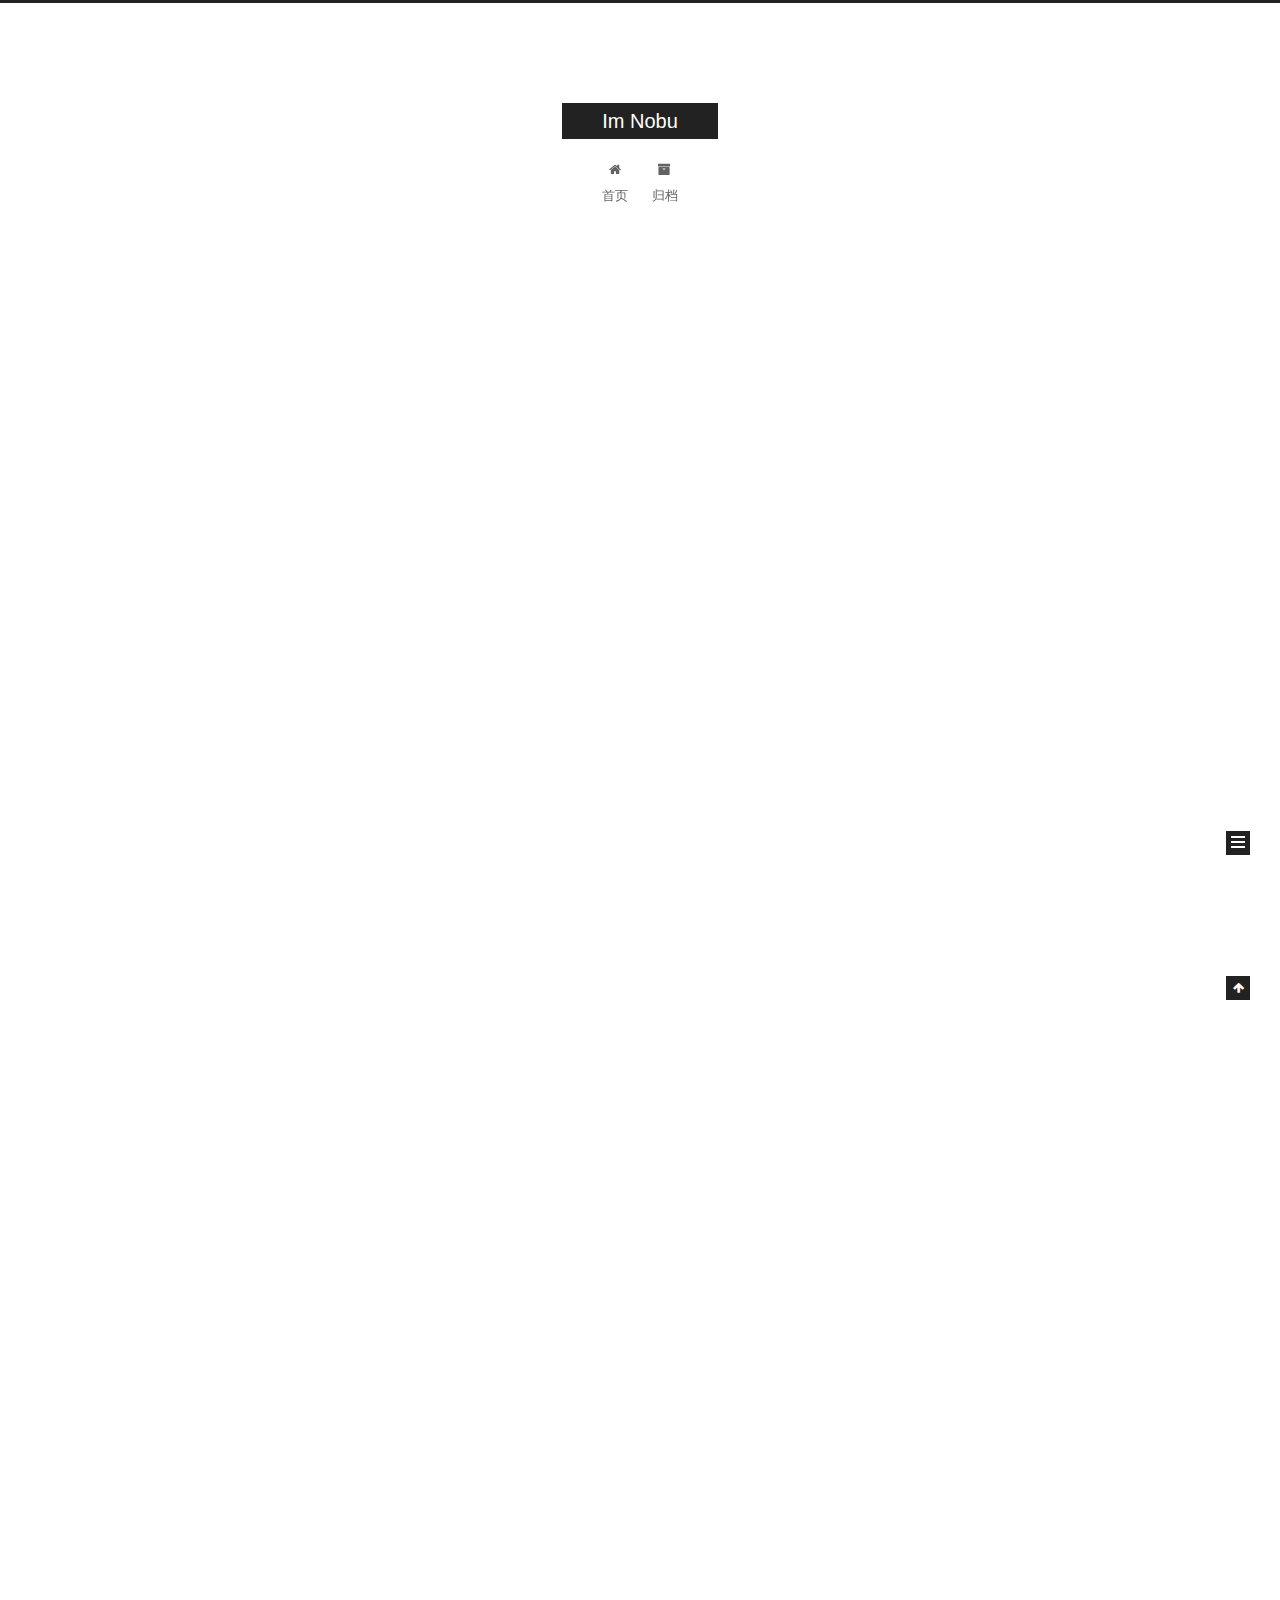
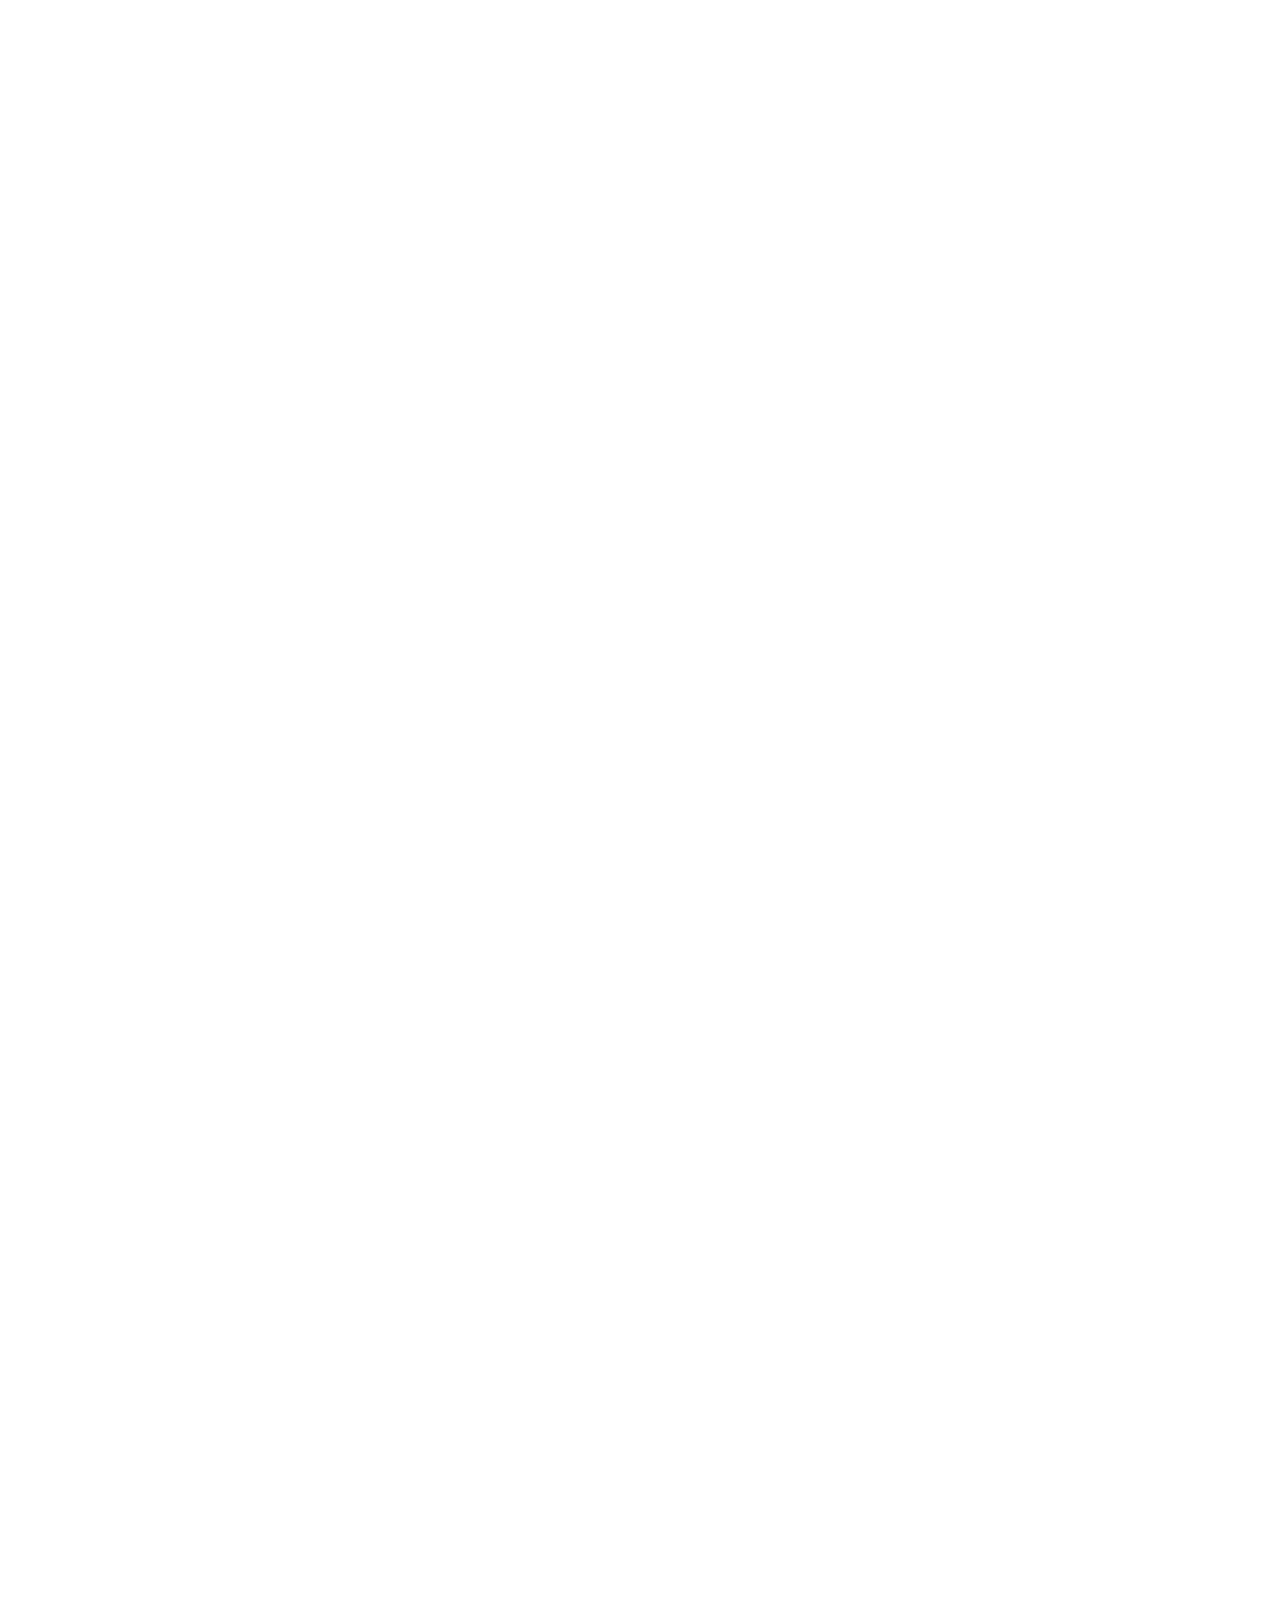
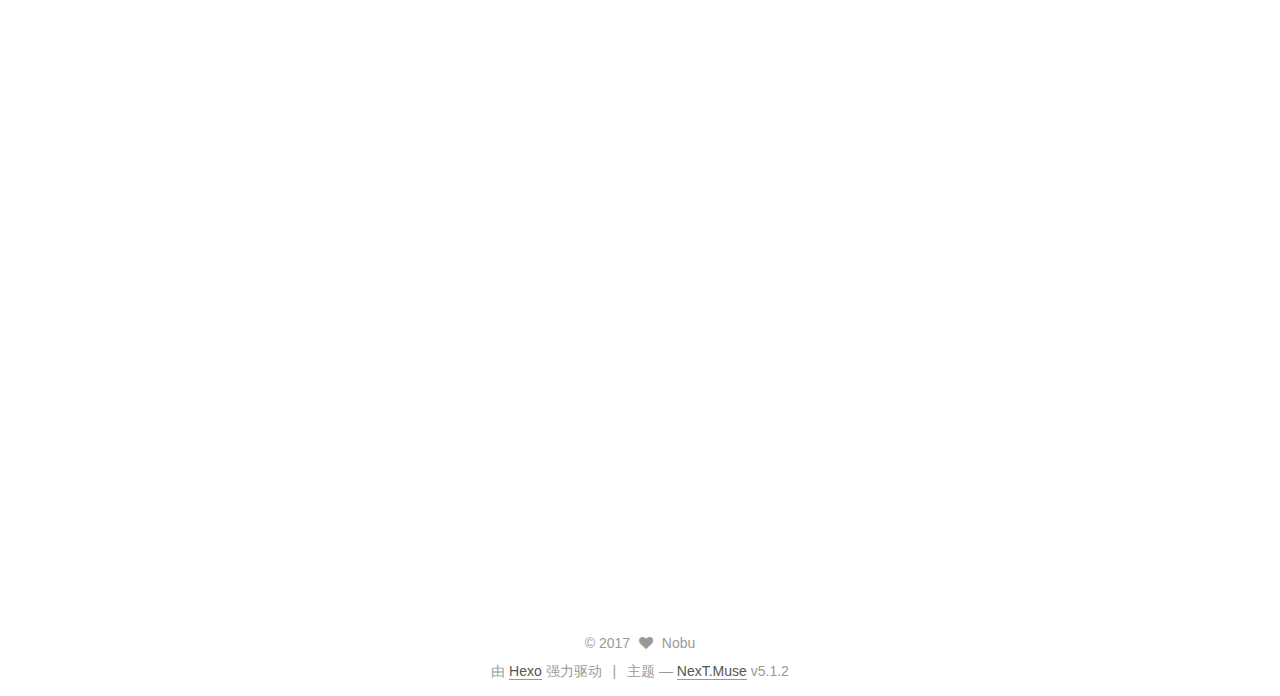
==== commit f04ca29b: "更新博客。" ====
--- a/index.html
+++ b/index.html
@@ -292,7 +292,7 @@
       
         
           
-            <p>—–HELLO HEXO—–</p>
+            <p>#Hexo</p>
 <p>这是第一篇文章<br>感谢Hexo的强力驱动  </p>
 <p><strong>本文章由Sublime编写</strong></p>
 
--- a/css/main.css
+++ b/css/main.css
@@ -1818,7 +1818,7 @@
   width: 4px;
   height: 4px;
   border-radius: 50%;
-  background: #a4a408;
+  background: #5eee30;
 }
 .links-of-blogroll {
   font-size: 13px;
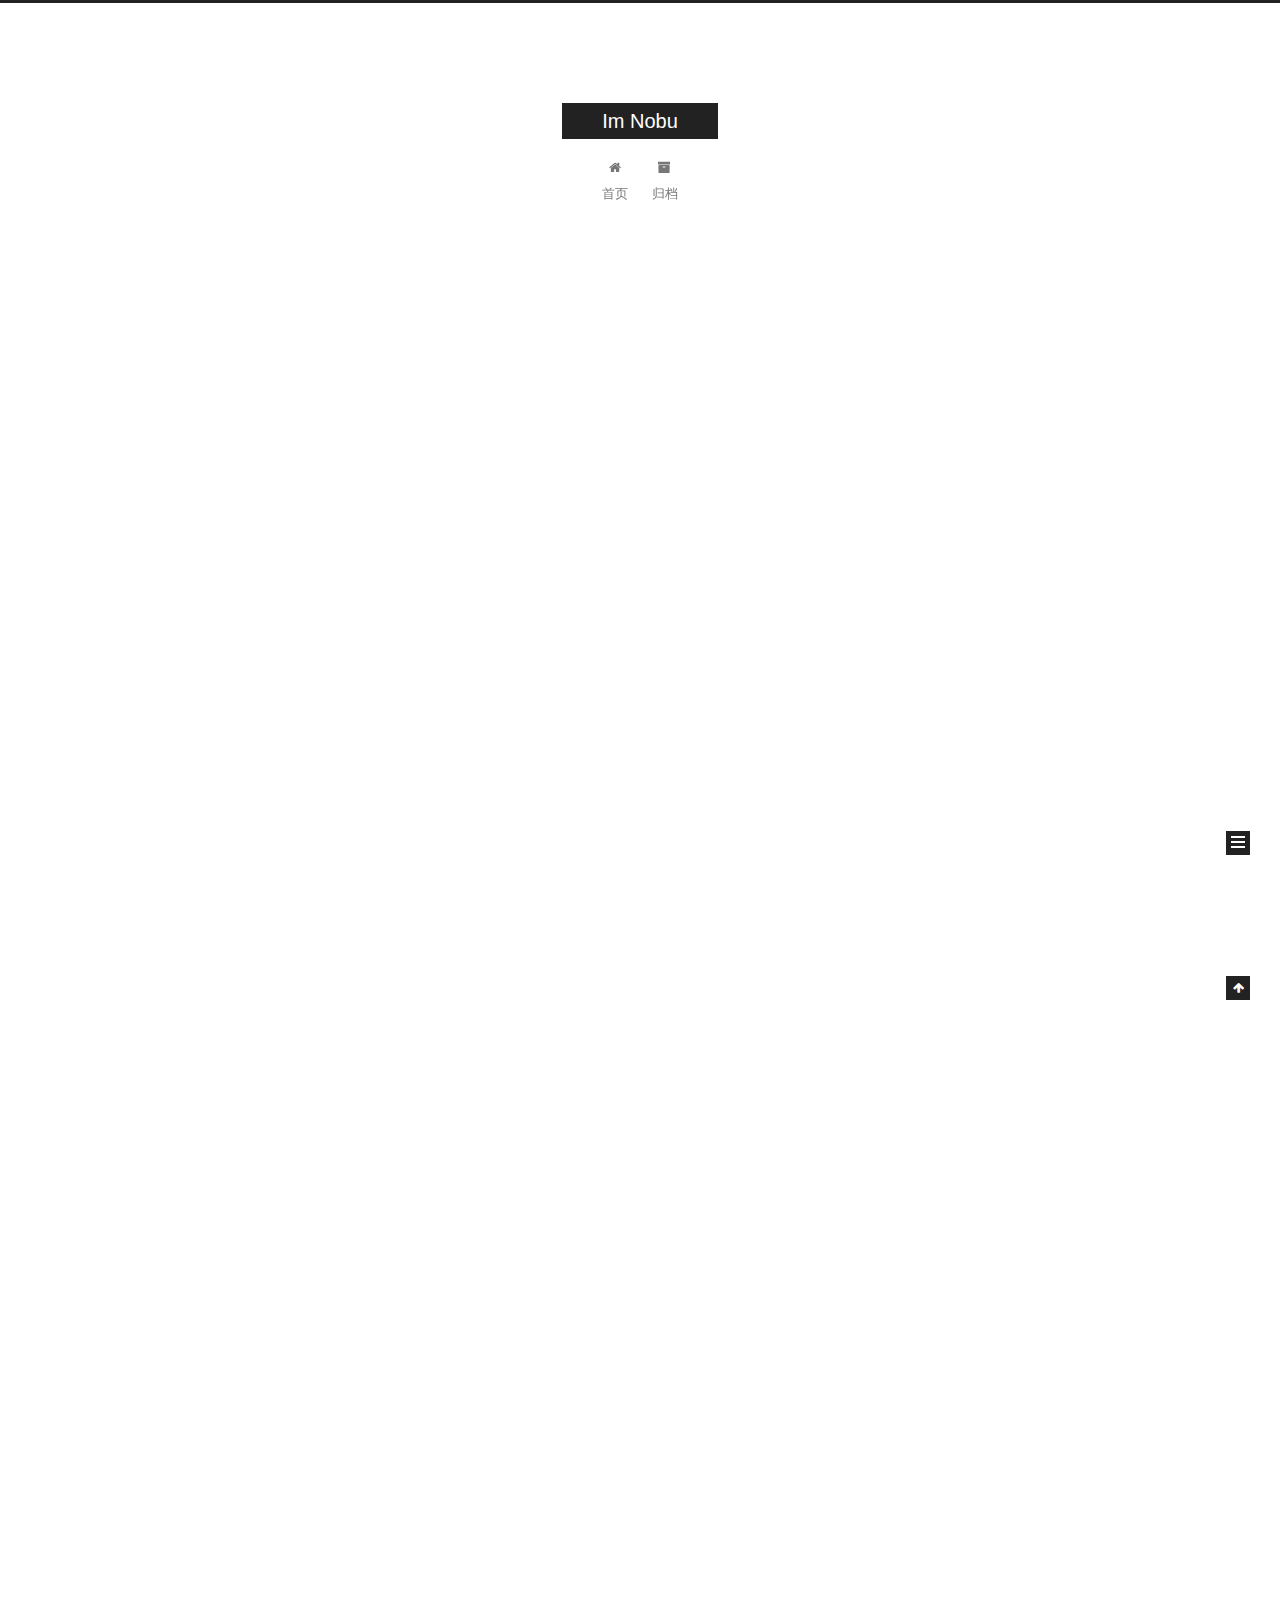
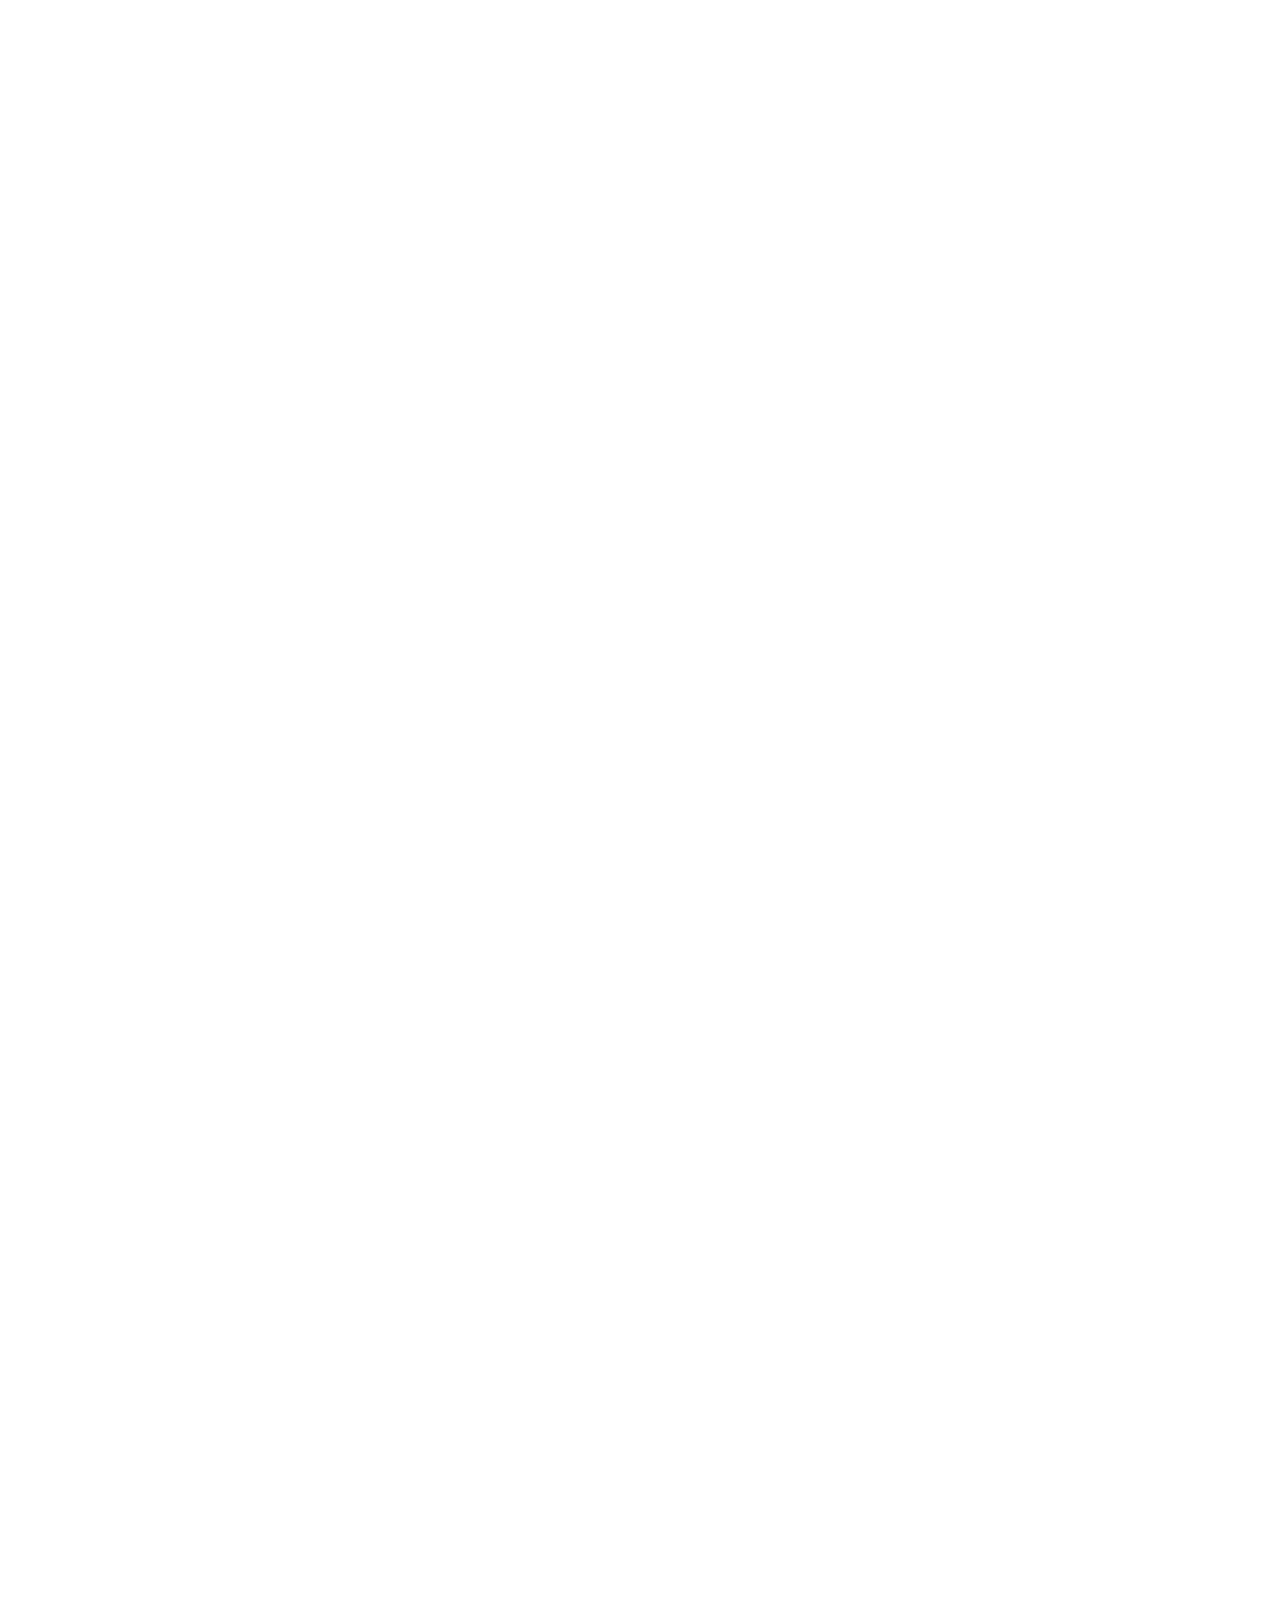
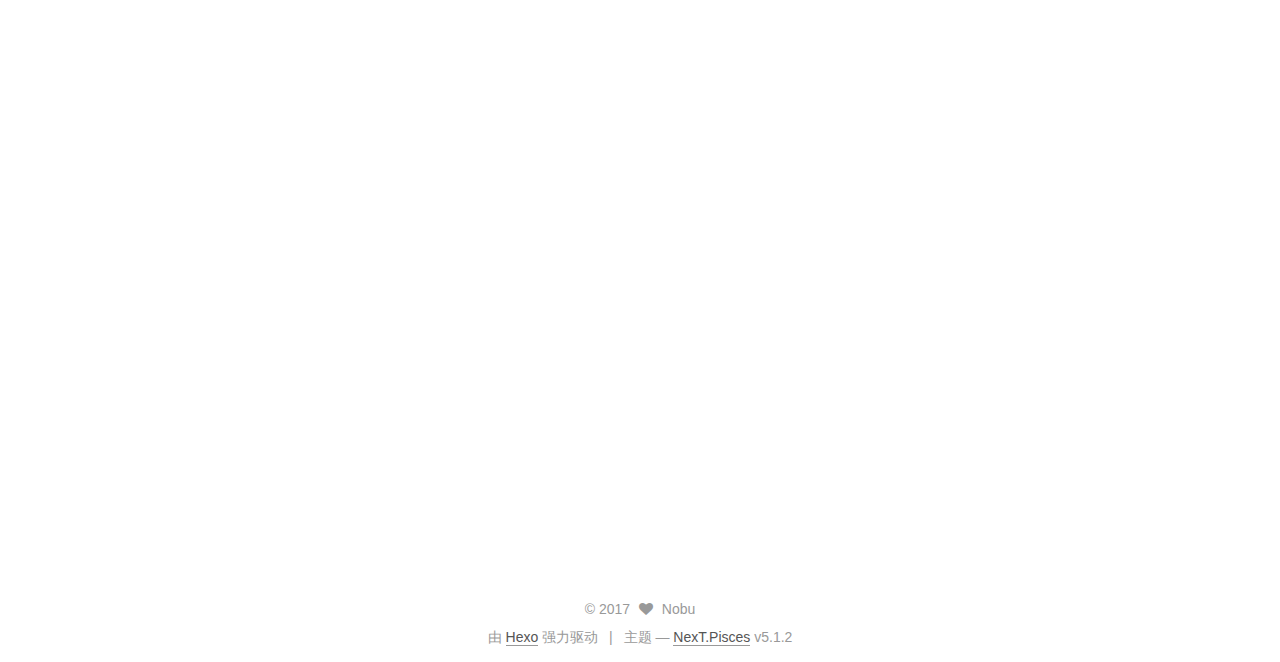
==== commit a23ffb6c: "更新博客。" ====
--- a/index.html
+++ b/index.html
@@ -5,7 +5,7 @@
   
 
 
-<html class="theme-next muse use-motion" lang="zh-Hans">
+<html class="theme-next pisces use-motion" lang="zh-Hans">
 <head>
   <meta charset="UTF-8"/>
 <meta http-equiv="X-UA-Compatible" content="IE=edge" />
@@ -72,7 +72,7 @@
 <meta name="description" content="给梦想一个机会[]~(￣▽￣)~*">
 <meta property="og:type" content="website">
 <meta property="og:title" content="Im Nobu">
-<meta property="og:url" content="http://yoursite.com/index.html">
+<meta property="og:url" content="http://nobu.im/index.html">
 <meta property="og:site_name" content="Im Nobu">
 <meta property="og:description" content="给梦想一个机会[]~(￣▽￣)~*">
 <meta name="twitter:card" content="summary">
@@ -85,7 +85,7 @@
   var NexT = window.NexT || {};
   var CONFIG = {
     root: '/',
-    scheme: 'Muse',
+    scheme: 'Pisces',
     version: '5.1.2',
     sidebar: {"position":"left","display":"post","offset":12,"offset_float":12,"b2t":false,"scrollpercent":false,"onmobile":false},
     fancybox: true,
@@ -107,7 +107,7 @@
 
 
 
-  <link rel="canonical" href="http://yoursite.com/"/>
+  <link rel="canonical" href="http://nobu.im/"/>
 
 
 
@@ -221,7 +221,7 @@
   
   
   <div class="post-block">
-    <link itemprop="mainEntityOfPage" href="http://yoursite.com/2017/09/27/HEXO/">
+    <link itemprop="mainEntityOfPage" href="http://nobu.im/2017/09/27/HEXO/">
 
     <span hidden itemprop="author" itemscope itemtype="http://schema.org/Person">
       <meta itemprop="name" content="Nobu">
@@ -291,12 +291,14 @@
 
       
         
-          
-            <p>#Hexo</p>
-<p>这是第一篇文章<br>感谢Hexo的强力驱动  </p>
-<p><strong>本文章由Sublime编写</strong></p>
-
-          
+          <p>##你好 Hexo<br>
+          <!--noindex-->
+          <div class="post-button text-center">
+            <a class="btn" href="/2017/09/27/HEXO/#more" rel="contents">
+              阅读全文 &raquo;
+            </a>
+          </div>
+          <!--/noindex-->
         
       
     </div>
@@ -343,7 +345,7 @@
   
   
   <div class="post-block">
-    <link itemprop="mainEntityOfPage" href="http://yoursite.com/2017/09/27/hello-world/">
+    <link itemprop="mainEntityOfPage" href="http://nobu.im/2017/09/27/hello-world/">
 
     <span hidden itemprop="author" itemscope itemtype="http://schema.org/Person">
       <meta itemprop="name" content="Nobu">
@@ -634,7 +636,7 @@
 
   <span class="post-meta-divider">|</span>
 
-  <div class="theme-info">主题 &mdash; <a class="theme-link" href="https://github.com/iissnan/hexo-theme-next">NexT.Muse</a> v5.1.2</div>
+  <div class="theme-info">主题 &mdash; <a class="theme-link" href="https://github.com/iissnan/hexo-theme-next">NexT.Pisces</a> v5.1.2</div>
 
 
         
@@ -718,6 +720,13 @@
   
   
 
+
+  <script type="text/javascript" src="/js/src/affix.js?v=5.1.2"></script>
+
+  <script type="text/javascript" src="/js/src/schemes/pisces.js?v=5.1.2"></script>
+
+
+
   <script type="text/javascript" src="/js/src/scrollspy.js?v=5.1.2"></script>
 <script type="text/javascript" src="/js/src/post-details.js?v=5.1.2"></script>
 
--- a/css/main.css
+++ b/css/main.css
@@ -1818,7 +1818,7 @@
   width: 4px;
   height: 4px;
   border-radius: 50%;
-  background: #5eee30;
+  background: #7dffe8;
 }
 .links-of-blogroll {
   font-size: 13px;
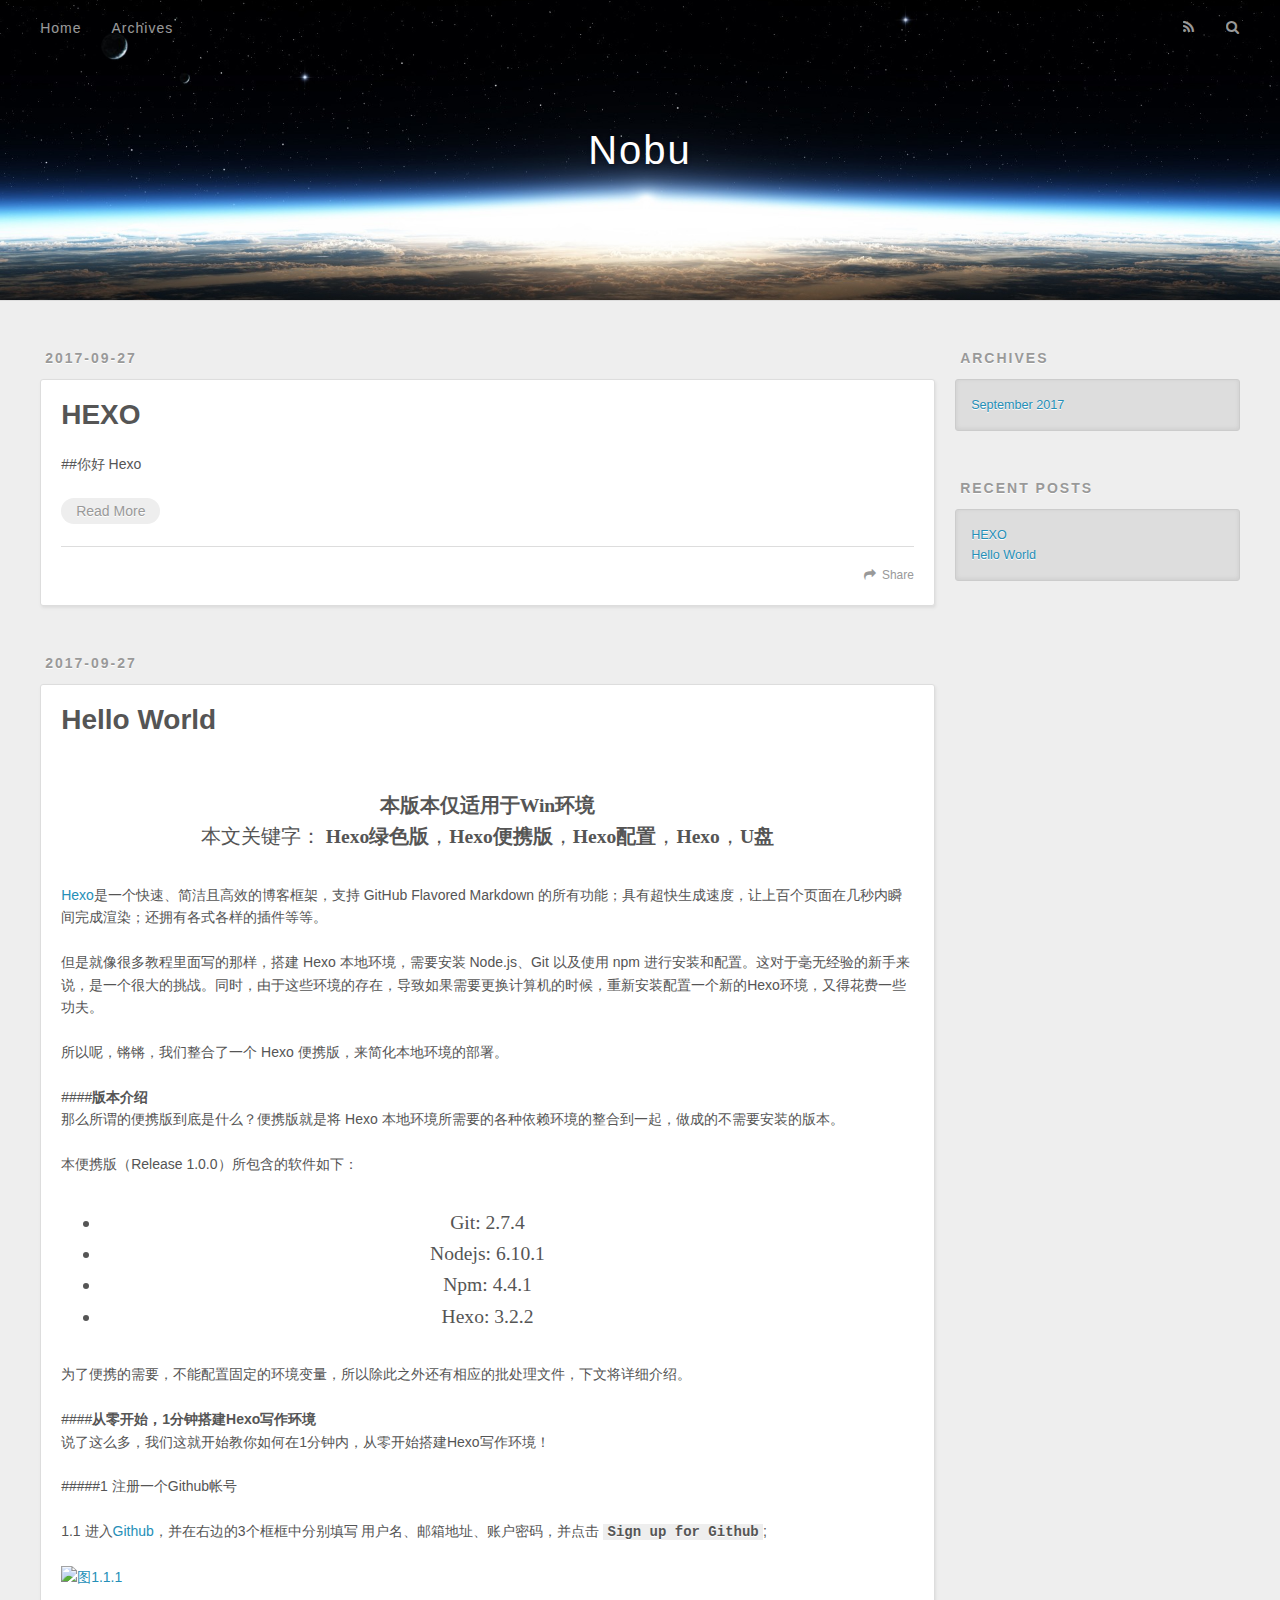
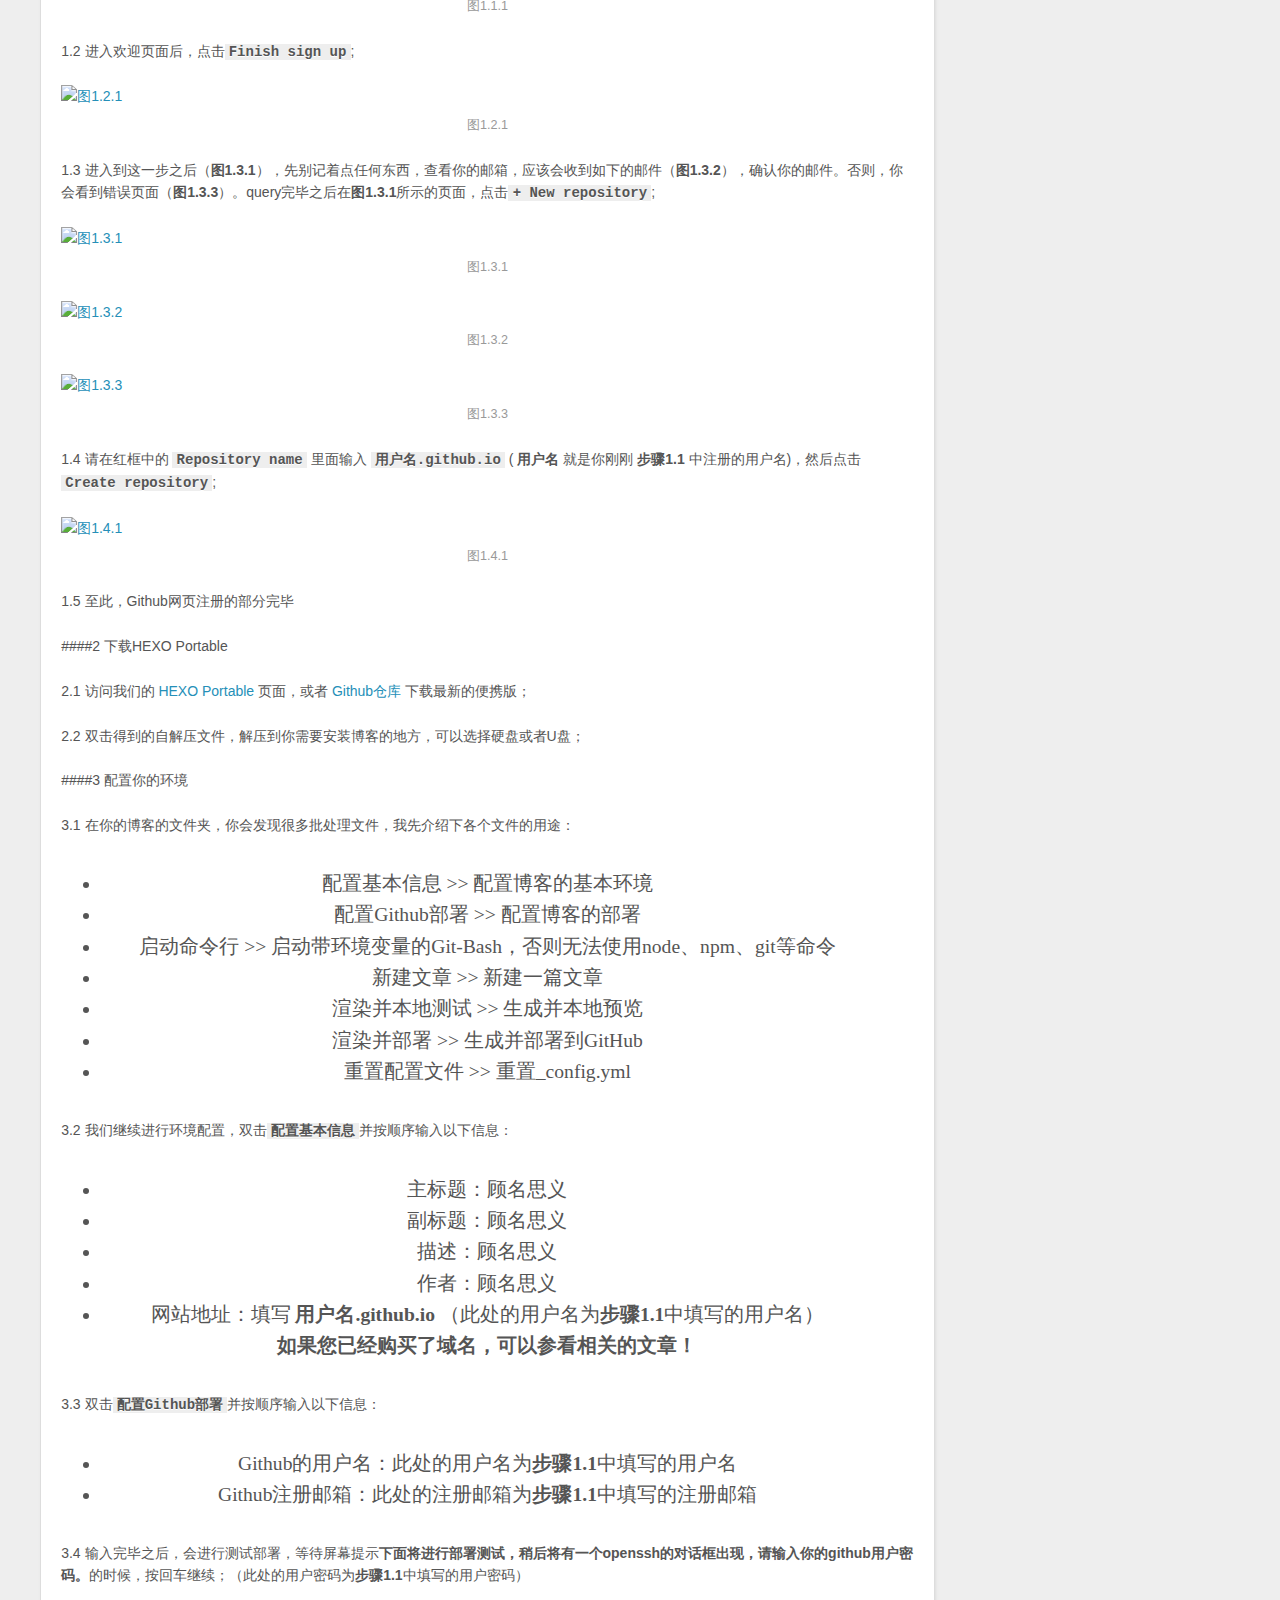
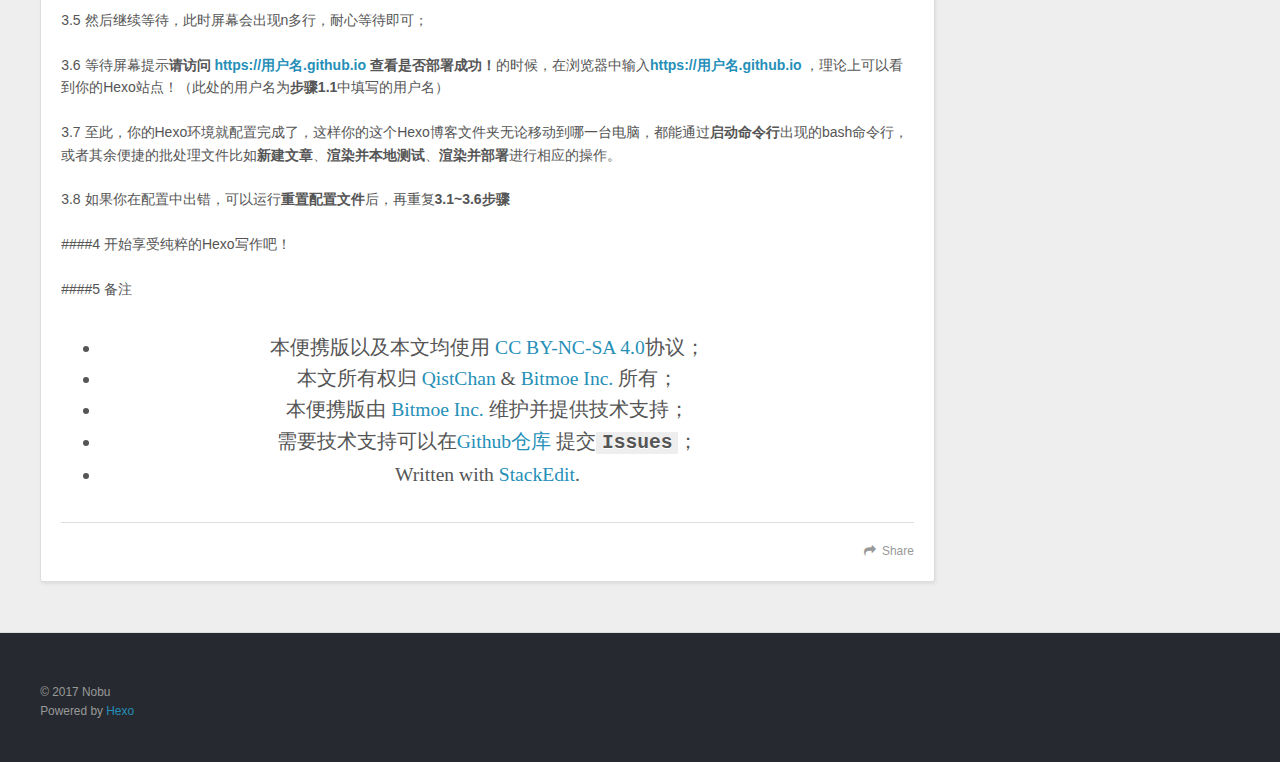
==== commit 37419124: "Site updated: 2017-09-27 19:31:09" ====
--- a/index.html
+++ b/index.html
@@ -1,422 +1,130 @@
 <!DOCTYPE html>
-
-
-
-  
-
-
-<html class="theme-next pisces use-motion" lang="zh-Hans">
+<html>
 <head>
-  <meta charset="UTF-8"/>
-<meta http-equiv="X-UA-Compatible" content="IE=edge" />
-<meta name="viewport" content="width=device-width, initial-scale=1, maximum-scale=1"/>
-<meta name="theme-color" content="#222">
-
-
-
-
-
-
-
-
-
-<meta http-equiv="Cache-Control" content="no-transform" />
-<meta http-equiv="Cache-Control" content="no-siteapp" />
-
-
-
-
-
-
-
-
-
-
-
-
-
-
-
-
-  
-  
-  <link href="/lib/fancybox/source/jquery.fancybox.css?v=2.1.5" rel="stylesheet" type="text/css" />
-
-
-
-
-
-
-
-<link href="/lib/font-awesome/css/font-awesome.min.css?v=4.6.2" rel="stylesheet" type="text/css" />
-
-<link href="/css/main.css?v=5.1.2" rel="stylesheet" type="text/css" />
-
-
-  <meta name="keywords" content="Hexo, NexT" />
-
-
-
-
-
-
-
-
-  <link rel="shortcut icon" type="image/x-icon" href="/favicon.ico?v=5.1.2" />
-
-
-
-
-
-
-<meta name="description" content="给梦想一个机会[]~(￣▽￣)~*">
-<meta property="og:type" content="website">
-<meta property="og:title" content="Im Nobu">
-<meta property="og:url" content="http://nobu.im/index.html">
-<meta property="og:site_name" content="Im Nobu">
-<meta property="og:description" content="给梦想一个机会[]~(￣▽￣)~*">
+  <meta charset="utf-8">
+  
+  <title>Nobu</title>
+  <meta name="viewport" content="width=device-width, initial-scale=1, maximum-scale=1">
+  <meta property="og:type" content="website">
+<meta property="og:title" content="Nobu">
+<meta property="og:url" content="Jerryisa.coding.me/Hexo/index.html">
+<meta property="og:site_name" content="Nobu">
 <meta name="twitter:card" content="summary">
-<meta name="twitter:title" content="Im Nobu">
-<meta name="twitter:description" content="给梦想一个机会[]~(￣▽￣)~*">
-
-
-
-<script type="text/javascript" id="hexo.configurations">
-  var NexT = window.NexT || {};
-  var CONFIG = {
-    root: '/',
-    scheme: 'Pisces',
-    version: '5.1.2',
-    sidebar: {"position":"left","display":"post","offset":12,"offset_float":12,"b2t":false,"scrollpercent":false,"onmobile":false},
-    fancybox: true,
-    tabs: true,
-    motion: {"enable":true,"async":false,"transition":{"post_block":"fadeIn","post_header":"slideDownIn","post_body":"slideDownIn","coll_header":"slideLeftIn"}},
-    duoshuo: {
-      userId: '0',
-      author: '博主'
-    },
-    algolia: {
-      applicationID: '',
-      apiKey: '',
-      indexName: '',
-      hits: {"per_page":10},
-      labels: {"input_placeholder":"Search for Posts","hits_empty":"We didn't find any results for the search: ${query}","hits_stats":"${hits} results found in ${time} ms"}
-    }
-  };
-</script>
-
-
-
-  <link rel="canonical" href="http://nobu.im/"/>
-
-
-
-
-
-  <title>Im Nobu</title>
-  
-
-
-
-
-
-
-
+<meta name="twitter:title" content="Nobu">
+  
+    <link rel="alternate" href="/atom.xml" title="Nobu" type="application/atom+xml">
+  
+  
+    <link rel="icon" href="/favicon.png">
+  
+  
+    <!--<link href="//fonts.googleapis.com/css?family=Source+Code+Pro" rel="stylesheet" type="text/css">-->
+  
+  <link rel="stylesheet" href="/css/style.css">
+  
 
 </head>
 
-<body itemscope itemtype="http://schema.org/WebPage" lang="zh-Hans">
-
-  
-  
-    
-  
-
-  <div class="container sidebar-position-left 
-  page-home">
-    <div class="headband"></div>
-
-    <header id="header" class="header" itemscope itemtype="http://schema.org/WPHeader">
-      <div class="header-inner"><div class="site-brand-wrapper">
-  <div class="site-meta ">
-    
-
-    <div class="custom-logo-site-title">
-      <a href="/"  class="brand" rel="start">
-        <span class="logo-line-before"><i></i></span>
-        <span class="site-title">Im Nobu</span>
-        <span class="logo-line-after"><i></i></span>
-      </a>
-    </div>
-      
-        <p class="site-subtitle"></p>
-      
-  </div>
-
-  <div class="site-nav-toggle">
-    <button>
-      <span class="btn-bar"></span>
-      <span class="btn-bar"></span>
-      <span class="btn-bar"></span>
-    </button>
-  </div>
-</div>
-
-<nav class="site-nav">
-  
-
-  
-    <ul id="menu" class="menu">
-      
-        
-        <li class="menu-item menu-item-home">
-          <a href="/" rel="section">
-            
-              <i class="menu-item-icon fa fa-fw fa-home"></i> <br />
-            
-            首页
-          </a>
-        </li>
-      
-        
-        <li class="menu-item menu-item-archives">
-          <a href="/archives/" rel="section">
-            
-              <i class="menu-item-icon fa fa-fw fa-archive"></i> <br />
-            
-            归档
-          </a>
-        </li>
-      
-
-      
-    </ul>
-  
-
-  
-</nav>
-
-
-
- </div>
-    </header>
-
-    <main id="main" class="main">
-      <div class="main-inner">
-        <div class="content-wrap">
-          <div id="content" class="content">
-            
-  <section id="posts" class="posts-expand">
-    
-      
-
-  
-
-  
-  
-  
-
-  <article class="post post-type-normal" itemscope itemtype="http://schema.org/Article">
-  
-  
-  
-  <div class="post-block">
-    <link itemprop="mainEntityOfPage" href="http://nobu.im/2017/09/27/HEXO/">
-
-    <span hidden itemprop="author" itemscope itemtype="http://schema.org/Person">
-      <meta itemprop="name" content="Nobu">
-      <meta itemprop="description" content="">
-      <meta itemprop="image" content="/images/avatar.gif">
-    </span>
-
-    <span hidden itemprop="publisher" itemscope itemtype="http://schema.org/Organization">
-      <meta itemprop="name" content="Im Nobu">
-    </span>
-
-    
-      <header class="post-header">
-
-        
-        
-          <h1 class="post-title" itemprop="name headline">
-                
-                <a class="post-title-link" href="/2017/09/27/HEXO/" itemprop="url">HEXO</a></h1>
-        
-
-        <div class="post-meta">
-          <span class="post-time">
-            
-              <span class="post-meta-item-icon">
-                <i class="fa fa-calendar-o"></i>
-              </span>
-              
-                <span class="post-meta-item-text">发表于</span>
-              
-              <time title="创建于" itemprop="dateCreated datePublished" datetime="2017-09-27T12:59:49+08:00">
-                2017-09-27
-              </time>
-            
-
-            
-
-            
-          </span>
-
-          
-
-          
-            
-          
-
-          
-          
-
-          
-
-          
-
-          
-
-        </div>
+<body>
+  <div id="container">
+    <div id="wrap">
+      <header id="header">
+  <div id="banner"></div>
+  <div id="header-outer" class="outer">
+    <div id="header-title" class="inner">
+      <h1 id="logo-wrap">
+        <a href="/" id="logo">Nobu</a>
+      </h1>
+      
+    </div>
+    <div id="header-inner" class="inner">
+      <nav id="main-nav">
+        <a id="main-nav-toggle" class="nav-icon"></a>
+        
+          <a class="main-nav-link" href="/">Home</a>
+        
+          <a class="main-nav-link" href="/archives">Archives</a>
+        
+      </nav>
+      <nav id="sub-nav">
+        
+          <a id="nav-rss-link" class="nav-icon" href="/atom.xml" title="RSS Feed"></a>
+        
+        <a id="nav-search-btn" class="nav-icon" title="Search"></a>
+      </nav>
+      <div id="search-form-wrap">
+        <form action="//google.com/search" method="get" accept-charset="UTF-8" class="search-form"><input type="search" name="q" results="0" class="search-form-input" placeholder="Search"><button type="submit" class="search-form-submit">&#xF002;</button><input type="hidden" name="sitesearch" value="Jerryisa.coding.me/Hexo"></form>
+      </div>
+    </div>
+  </div>
+</header>
+      <div class="outer">
+        <section id="main">
+  
+    <article id="hello-HEXO" class="article article-type-hello" itemscope itemprop="blogPost">
+  <div class="article-meta">
+    <a href="/2017/09/27/HEXO/" class="article-date">
+  <time datetime="2017-09-27T04:59:49.030Z" itemprop="datePublished">2017-09-27</time>
+</a>
+    
+  </div>
+  <div class="article-inner">
+    
+    
+      <header class="article-header">
+        
+  
+    <h1 itemprop="name">
+      <a class="article-title" href="/2017/09/27/HEXO/">HEXO</a>
+    </h1>
+  
+
       </header>
     
-
-    
-    
-    
-    <div class="post-body" itemprop="articleBody">
-
-      
-      
-
-      
-        
-          <p>##你好 Hexo<br>
-          <!--noindex-->
-          <div class="post-button text-center">
-            <a class="btn" href="/2017/09/27/HEXO/#more" rel="contents">
-              阅读全文 &raquo;
-            </a>
-          </div>
-          <!--/noindex-->
-        
-      
-    </div>
-    
-    
-    
-
-    
-
-    
-
-    
-
-    <footer class="post-footer">
-      
-
-      
-
-      
-
-      
-      
-        <div class="post-eof"></div>
+    <div class="article-entry" itemprop="articleBody">
+      
+        <p>##你好 Hexo<br>
+        
+          <p class="article-more-link">
+            <a href="/2017/09/27/HEXO/#more">Read More</a>
+          </p>
+        
+      
+    </div>
+    <footer class="article-footer">
+      <a data-url="Jerryisa.coding.me/Hexo/2017/09/27/HEXO/" data-id="cj82y9odz00007cvbxtilux00" class="article-share-link">Share</a>
+      
       
     </footer>
   </div>
   
-  
-  
-  </article>
-
-
-    
-      
-
-  
-
-  
-  
-  
-
-  <article class="post post-type-normal" itemscope itemtype="http://schema.org/Article">
-  
-  
-  
-  <div class="post-block">
-    <link itemprop="mainEntityOfPage" href="http://nobu.im/2017/09/27/hello-world/">
-
-    <span hidden itemprop="author" itemscope itemtype="http://schema.org/Person">
-      <meta itemprop="name" content="Nobu">
-      <meta itemprop="description" content="">
-      <meta itemprop="image" content="/images/avatar.gif">
-    </span>
-
-    <span hidden itemprop="publisher" itemscope itemtype="http://schema.org/Organization">
-      <meta itemprop="name" content="Im Nobu">
-    </span>
-
-    
-      <header class="post-header">
-
-        
-        
-          <h1 class="post-title" itemprop="name headline">
-                
-                <a class="post-title-link" href="/2017/09/27/hello-world/" itemprop="url">Hello World</a></h1>
-        
-
-        <div class="post-meta">
-          <span class="post-time">
-            
-              <span class="post-meta-item-icon">
-                <i class="fa fa-calendar-o"></i>
-              </span>
-              
-                <span class="post-meta-item-text">发表于</span>
-              
-              <time title="创建于" itemprop="dateCreated datePublished" datetime="2017-09-27T12:46:02+08:00">
-                2017-09-27
-              </time>
-            
-
-            
-
-            
-          </span>
-
-          
-
-          
-            
-          
-
-          
-          
-
-          
-
-          
-
-          
-
-        </div>
+</article>
+
+
+  
+    <article id="post-hello-world" class="article article-type-post" itemscope itemprop="blogPost">
+  <div class="article-meta">
+    <a href="/2017/09/27/hello-world/" class="article-date">
+  <time datetime="2017-09-27T04:46:02.940Z" itemprop="datePublished">2017-09-27</time>
+</a>
+    
+  </div>
+  <div class="article-inner">
+    
+    
+      <header class="article-header">
+        
+  
+    <h1 itemprop="name">
+      <a class="article-title" href="/2017/09/27/hello-world/">Hello World</a>
+    </h1>
+  
+
       </header>
     
-
-    
-    
-    
-    <div class="post-body" itemprop="articleBody">
-
-      
-      
-
-      
-        
-          
-            <p><img src="https://portablehexo.bitmoe.cn/hexopp/hexop.png" alt=""></p>
+    <div class="article-entry" itemprop="articleBody">
+      
+        <p><img src="https://portablehexo.bitmoe.cn/hexopp/hexop.png" alt=""></p>
 <blockquote>
 <p><strong>本版本仅适用于Win环境</strong><br>本文关键字： <strong>Hexo绿色版</strong>，<strong>Hexo便携版</strong>，<strong>Hexo配置</strong>，<strong>Hexo</strong>，<strong>U盘</strong></p>
 </blockquote>
@@ -497,295 +205,92 @@
 </ul>
 </blockquote>
 
-          
-        
-      
-    </div>
-    
-    
-    
-
-    
-
-    
-
-    
-
-    <footer class="post-footer">
-      
-
-      
-
-      
-
-      
-      
-        <div class="post-eof"></div>
+      
+    </div>
+    <footer class="article-footer">
+      <a data-url="Jerryisa.coding.me/Hexo/2017/09/27/hello-world/" data-id="cj82y9oe400017cvby6lz84g8" class="article-share-link">Share</a>
+      
       
     </footer>
   </div>
   
-  
-  
-  </article>
-
-
-    
-  </section>
-
-  
-
-
-          </div>
-          
-
-
-          
-
-        </div>
-        
-          
-  
-  <div class="sidebar-toggle">
-    <div class="sidebar-toggle-line-wrap">
-      <span class="sidebar-toggle-line sidebar-toggle-line-first"></span>
-      <span class="sidebar-toggle-line sidebar-toggle-line-middle"></span>
-      <span class="sidebar-toggle-line sidebar-toggle-line-last"></span>
-    </div>
-  </div>
-
-  <aside id="sidebar" class="sidebar">
-    
-    <div class="sidebar-inner">
-
-      
-
-      
-
-      <section class="site-overview sidebar-panel sidebar-panel-active">
-        <div class="site-author motion-element" itemprop="author" itemscope itemtype="http://schema.org/Person">
-          
-            <p class="site-author-name" itemprop="name">Nobu</p>
-            <p class="site-description motion-element" itemprop="description">给梦想一个机会<br>[]~(￣▽￣)~*</p>
-        </div>
-
-        <nav class="site-state motion-element">
-
-          
-            <div class="site-state-item site-state-posts">
-            
-              <a href="/archives/">
-            
-                <span class="site-state-item-count">2</span>
-                <span class="site-state-item-name">日志</span>
-              </a>
-            </div>
-          
-
-          
-
-          
-
-        </nav>
-
-        
-
-        <div class="links-of-author motion-element">
-          
-        </div>
-
-        
-        
-
-        
-        
-
-        
-
-
-      </section>
-
-      
-
-      
-
-    </div>
-  </aside>
-
-
+</article>
+
+
+  
+
+</section>
+        
+          <aside id="sidebar">
+  
+    
+
+  
+    
+
+  
+    
+  
+    
+  <div class="widget-wrap">
+    <h3 class="widget-title">Archives</h3>
+    <div class="widget">
+      <ul class="archive-list"><li class="archive-list-item"><a class="archive-list-link" href="/archives/2017/09/">September 2017</a></li></ul>
+    </div>
+  </div>
+
+
+  
+    
+  <div class="widget-wrap">
+    <h3 class="widget-title">Recent Posts</h3>
+    <div class="widget">
+      <ul>
+        
+          <li>
+            <a href="/2017/09/27/HEXO/">HEXO</a>
+          </li>
+        
+          <li>
+            <a href="/2017/09/27/hello-world/">Hello World</a>
+          </li>
+        
+      </ul>
+    </div>
+  </div>
+
+  
+</aside>
         
       </div>
-    </main>
-
-    <footer id="footer" class="footer">
-      <div class="footer-inner">
-        <div class="copyright" >
-  
-  &copy; 
-  <span itemprop="copyrightYear">2017</span>
-  <span class="with-love">
-    <i class="fa fa-heart"></i>
-  </span>
-  <span class="author" itemprop="copyrightHolder">Nobu</span>
-
-  
-</div>
-
-
-  <div class="powered-by">由 <a class="theme-link" href="https://hexo.io">Hexo</a> 强力驱动</div>
-
-  <span class="post-meta-divider">|</span>
-
-  <div class="theme-info">主题 &mdash; <a class="theme-link" href="https://github.com/iissnan/hexo-theme-next">NexT.Pisces</a> v5.1.2</div>
-
-
-        
-
-
-
-
-
-
-
-        
-      </div>
-    </footer>
-
-    
-      <div class="back-to-top">
-        <i class="fa fa-arrow-up"></i>
-        
-      </div>
-    
-
-  </div>
-
-  
-
-<script type="text/javascript">
-  if (Object.prototype.toString.call(window.Promise) !== '[object Function]') {
-    window.Promise = null;
-  }
-</script>
-
-
-
-
-
-
-
-
-
-  
-
-
-
-
-
-
-
-
-
-
-
-
-  
-  <script type="text/javascript" src="/lib/jquery/index.js?v=2.1.3"></script>
-
-  
-  <script type="text/javascript" src="/lib/fastclick/lib/fastclick.min.js?v=1.0.6"></script>
-
-  
-  <script type="text/javascript" src="/lib/jquery_lazyload/jquery.lazyload.js?v=1.9.7"></script>
-
-  
-  <script type="text/javascript" src="/lib/velocity/velocity.min.js?v=1.2.1"></script>
-
-  
-  <script type="text/javascript" src="/lib/velocity/velocity.ui.min.js?v=1.2.1"></script>
-
-  
-  <script type="text/javascript" src="/lib/fancybox/source/jquery.fancybox.pack.js?v=2.1.5"></script>
-
-
-  
-
-
-  <script type="text/javascript" src="/js/src/utils.js?v=5.1.2"></script>
-
-  <script type="text/javascript" src="/js/src/motion.js?v=5.1.2"></script>
-
-
-
-  
-  
-
-
-  <script type="text/javascript" src="/js/src/affix.js?v=5.1.2"></script>
-
-  <script type="text/javascript" src="/js/src/schemes/pisces.js?v=5.1.2"></script>
-
-
-
-  <script type="text/javascript" src="/js/src/scrollspy.js?v=5.1.2"></script>
-<script type="text/javascript" src="/js/src/post-details.js?v=5.1.2"></script>
-
-
-  
-
-  
-
-
-  <script type="text/javascript" src="/js/src/bootstrap.js?v=5.1.2"></script>
-
-
-
-  
-
-
-  
-
-
-
-
-	
-
-
-
-
-
-  
-
-
-
-
-
-  
-
-
-
-
-
-
-
-
-  
-
-
-
-
-
-  
-
-  
-
-  
-
-  
-
-  
-
-  
-
+      <footer id="footer">
+  
+  <div class="outer">
+    <div id="footer-info" class="inner">
+      &copy; 2017 Nobu<br>
+      Powered by <a href="http://hexo.io/" target="_blank">Hexo</a>
+    </div>
+  </div>
+</footer>
+    </div>
+    <nav id="mobile-nav">
+  
+    <a href="/" class="mobile-nav-link">Home</a>
+  
+    <a href="/archives" class="mobile-nav-link">Archives</a>
+  
+</nav>
+    
+
+<script src="/js/jquery.min.js"></script>
+
+
+  <link rel="stylesheet" href="/fancybox/jquery.fancybox.css">
+  <script src="/fancybox/jquery.fancybox.pack.js"></script>
+
+
+<script src="/js/script.js"></script>
+
+  </div>
 </body>
-</html>
+</html>--- a/css/style.css
+++ b/css/style.css
@@ -0,0 +1,1374 @@
+body {
+  width: 100%;
+}
+body:before,
+body:after {
+  content: "";
+  display: table;
+}
+body:after {
+  clear: both;
+}
+html,
+body,
+div,
+span,
+applet,
+object,
+iframe,
+h1,
+h2,
+h3,
+h4,
+h5,
+h6,
+p,
+blockquote,
+pre,
+a,
+abbr,
+acronym,
+address,
+big,
+cite,
+code,
+del,
+dfn,
+em,
+img,
+ins,
+kbd,
+q,
+s,
+samp,
+small,
+strike,
+strong,
+sub,
+sup,
+tt,
+var,
+dl,
+dt,
+dd,
+ol,
+ul,
+li,
+fieldset,
+form,
+label,
+legend,
+table,
+caption,
+tbody,
+tfoot,
+thead,
+tr,
+th,
+td {
+  margin: 0;
+  padding: 0;
+  border: 0;
+  outline: 0;
+  font-weight: inherit;
+  font-style: inherit;
+  font-family: inherit;
+  font-size: 100%;
+  vertical-align: baseline;
+}
+body {
+  line-height: 1;
+  color: #000;
+  background: #fff;
+}
+ol,
+ul {
+  list-style: none;
+}
+table {
+  border-collapse: separate;
+  border-spacing: 0;
+  vertical-align: middle;
+}
+caption,
+th,
+td {
+  text-align: left;
+  font-weight: normal;
+  vertical-align: middle;
+}
+a img {
+  border: none;
+}
+input,
+button {
+  margin: 0;
+  padding: 0;
+}
+input::-moz-focus-inner,
+button::-moz-focus-inner {
+  border: 0;
+  padding: 0;
+}
+@font-face {
+  font-family: FontAwesome;
+  font-style: normal;
+  font-weight: normal;
+  src: url("fonts/fontawesome-webfont.eot?v=#4.0.3");
+  src: url("fonts/fontawesome-webfont.eot?#iefix&v=#4.0.3") format("embedded-opentype"), url("fonts/fontawesome-webfont.woff?v=#4.0.3") format("woff"), url("fonts/fontawesome-webfont.ttf?v=#4.0.3") format("truetype"), url("fonts/fontawesome-webfont.svg#fontawesomeregular?v=#4.0.3") format("svg");
+}
+html,
+body,
+#container {
+  height: 100%;
+}
+body {
+  background: #eee;
+  font: 14px "Helvetica Neue", Helvetica, Arial, sans-serif;
+  -webkit-text-size-adjust: 100%;
+}
+.outer {
+  max-width: 1220px;
+  margin: 0 auto;
+  padding: 0 20px;
+}
+.outer:before,
+.outer:after {
+  content: "";
+  display: table;
+}
+.outer:after {
+  clear: both;
+}
+.inner {
+  display: inline;
+  float: left;
+  width: 98.33333333333333%;
+  margin: 0 0.833333333333333%;
+}
+.left,
+.alignleft {
+  float: left;
+}
+.right,
+.alignright {
+  float: right;
+}
+.clear {
+  clear: both;
+}
+#container {
+  position: relative;
+}
+.mobile-nav-on {
+  overflow: hidden;
+}
+#wrap {
+  height: 100%;
+  width: 100%;
+  position: absolute;
+  top: 0;
+  left: 0;
+  -webkit-transition: 0.2s ease-out;
+  -moz-transition: 0.2s ease-out;
+  -ms-transition: 0.2s ease-out;
+  transition: 0.2s ease-out;
+  z-index: 1;
+  background: #eee;
+}
+.mobile-nav-on #wrap {
+  left: 280px;
+}
+@media screen and (min-width: 768px) {
+  #main {
+    display: inline;
+    float: left;
+    width: 73.33333333333333%;
+    margin: 0 0.833333333333333%;
+  }
+}
+.article-date,
+.article-category-link,
+.archive-year,
+.widget-title {
+  text-decoration: none;
+  text-transform: uppercase;
+  letter-spacing: 2px;
+  color: #999;
+  margin-bottom: 1em;
+  margin-left: 5px;
+  line-height: 1em;
+  text-shadow: 0 1px #fff;
+  font-weight: bold;
+}
+.article-inner,
+.archive-article-inner {
+  background: #fff;
+  -webkit-box-shadow: 1px 2px 3px #ddd;
+  box-shadow: 1px 2px 3px #ddd;
+  border: 1px solid #ddd;
+  border-radius: 3px;
+}
+.article-entry h1,
+.widget h1 {
+  font-size: 2em;
+}
+.article-entry h2,
+.widget h2 {
+  font-size: 1.5em;
+}
+.article-entry h3,
+.widget h3 {
+  font-size: 1.3em;
+}
+.article-entry h4,
+.widget h4 {
+  font-size: 1.2em;
+}
+.article-entry h5,
+.widget h5 {
+  font-size: 1em;
+}
+.article-entry h6,
+.widget h6 {
+  font-size: 1em;
+  color: #999;
+}
+.article-entry hr,
+.widget hr {
+  border: 1px dashed #ddd;
+}
+.article-entry strong,
+.widget strong {
+  font-weight: bold;
+}
+.article-entry em,
+.widget em,
+.article-entry cite,
+.widget cite {
+  font-style: italic;
+}
+.article-entry sup,
+.widget sup,
+.article-entry sub,
+.widget sub {
+  font-size: 0.75em;
+  line-height: 0;
+  position: relative;
+  vertical-align: baseline;
+}
+.article-entry sup,
+.widget sup {
+  top: -0.5em;
+}
+.article-entry sub,
+.widget sub {
+  bottom: -0.2em;
+}
+.article-entry small,
+.widget small {
+  font-size: 0.85em;
+}
+.article-entry acronym,
+.widget acronym,
+.article-entry abbr,
+.widget abbr {
+  border-bottom: 1px dotted;
+}
+.article-entry ul,
+.widget ul,
+.article-entry ol,
+.widget ol,
+.article-entry dl,
+.widget dl {
+  margin: 0 20px;
+  line-height: 1.6em;
+}
+.article-entry ul ul,
+.widget ul ul,
+.article-entry ol ul,
+.widget ol ul,
+.article-entry ul ol,
+.widget ul ol,
+.article-entry ol ol,
+.widget ol ol {
+  margin-top: 0;
+  margin-bottom: 0;
+}
+.article-entry ul,
+.widget ul {
+  list-style: disc;
+}
+.article-entry ol,
+.widget ol {
+  list-style: decimal;
+}
+.article-entry dt,
+.widget dt {
+  font-weight: bold;
+}
+#header {
+  height: 300px;
+  position: relative;
+  border-bottom: 1px solid #ddd;
+}
+#header:before,
+#header:after {
+  content: "";
+  position: absolute;
+  left: 0;
+  right: 0;
+  height: 40px;
+}
+#header:before {
+  top: 0;
+  background: -webkit-linear-gradient(rgba(0,0,0,0.2), transparent);
+  background: -moz-linear-gradient(rgba(0,0,0,0.2), transparent);
+  background: -ms-linear-gradient(rgba(0,0,0,0.2), transparent);
+  background: linear-gradient(rgba(0,0,0,0.2), transparent);
+}
+#header:after {
+  bottom: 0;
+  background: -webkit-linear-gradient(transparent, rgba(0,0,0,0.2));
+  background: -moz-linear-gradient(transparent, rgba(0,0,0,0.2));
+  background: -ms-linear-gradient(transparent, rgba(0,0,0,0.2));
+  background: linear-gradient(transparent, rgba(0,0,0,0.2));
+}
+#header-outer {
+  height: 100%;
+  position: relative;
+}
+#header-inner {
+  position: relative;
+  overflow: hidden;
+}
+#banner {
+  position: absolute;
+  top: 0;
+  left: 0;
+  width: 100%;
+  height: 100%;
+  background: url("images/banner.jpg") center #000;
+  -webkit-background-size: cover;
+  -moz-background-size: cover;
+  background-size: cover;
+  z-index: -1;
+}
+#header-title {
+  text-align: center;
+  height: 40px;
+  position: absolute;
+  top: 50%;
+  left: 0;
+  margin-top: -20px;
+}
+#logo,
+#subtitle {
+  text-decoration: none;
+  color: #fff;
+  font-weight: 300;
+  text-shadow: 0 1px 4px rgba(0,0,0,0.3);
+}
+#logo {
+  font-size: 40px;
+  line-height: 40px;
+  letter-spacing: 2px;
+}
+#subtitle {
+  font-size: 16px;
+  line-height: 16px;
+  letter-spacing: 1px;
+}
+#subtitle-wrap {
+  margin-top: 16px;
+}
+#main-nav {
+  float: left;
+  margin-left: -15px;
+}
+.nav-icon,
+.main-nav-link {
+  float: left;
+  color: #fff;
+  opacity: 0.6;
+  text-decoration: none;
+  text-shadow: 0 1px rgba(0,0,0,0.2);
+  -webkit-transition: opacity 0.2s;
+  -moz-transition: opacity 0.2s;
+  -ms-transition: opacity 0.2s;
+  transition: opacity 0.2s;
+  display: block;
+  padding: 20px 15px;
+}
+.nav-icon:hover,
+.main-nav-link:hover {
+  opacity: 1;
+}
+.nav-icon {
+  font-family: FontAwesome;
+  text-align: center;
+  font-size: 14px;
+  width: 14px;
+  height: 14px;
+  padding: 20px 15px;
+  position: relative;
+  cursor: pointer;
+}
+.main-nav-link {
+  font-weight: 300;
+  letter-spacing: 1px;
+}
+@media screen and (max-width: 479px) {
+  .main-nav-link {
+    display: none;
+  }
+}
+#main-nav-toggle {
+  display: none;
+}
+#main-nav-toggle:before {
+  content: "\f0c9";
+}
+@media screen and (max-width: 479px) {
+  #main-nav-toggle {
+    display: block;
+  }
+}
+#sub-nav {
+  float: right;
+  margin-right: -15px;
+}
+#nav-rss-link:before {
+  content: "\f09e";
+}
+#nav-search-btn:before {
+  content: "\f002";
+}
+#search-form-wrap {
+  position: absolute;
+  top: 15px;
+  width: 150px;
+  height: 30px;
+  right: -150px;
+  opacity: 0;
+  -webkit-transition: 0.2s ease-out;
+  -moz-transition: 0.2s ease-out;
+  -ms-transition: 0.2s ease-out;
+  transition: 0.2s ease-out;
+}
+#search-form-wrap.on {
+  opacity: 1;
+  right: 0;
+}
+@media screen and (max-width: 479px) {
+  #search-form-wrap {
+    width: 100%;
+    right: -100%;
+  }
+}
+.search-form {
+  position: absolute;
+  top: 0;
+  left: 0;
+  right: 0;
+  background: #fff;
+  padding: 5px 15px;
+  border-radius: 15px;
+  -webkit-box-shadow: 0 0 10px rgba(0,0,0,0.3);
+  box-shadow: 0 0 10px rgba(0,0,0,0.3);
+}
+.search-form-input {
+  border: none;
+  background: none;
+  color: #555;
+  width: 100%;
+  font: 13px "Helvetica Neue", Helvetica, Arial, sans-serif;
+  outline: none;
+}
+.search-form-input::-webkit-search-results-decoration,
+.search-form-input::-webkit-search-cancel-button {
+  -webkit-appearance: none;
+}
+.search-form-submit {
+  position: absolute;
+  top: 50%;
+  right: 10px;
+  margin-top: -7px;
+  font: 13px FontAwesome;
+  border: none;
+  background: none;
+  color: #bbb;
+  cursor: pointer;
+}
+.search-form-submit:hover,
+.search-form-submit:focus {
+  color: #777;
+}
+.article {
+  margin: 50px 0;
+}
+.article-inner {
+  overflow: hidden;
+}
+.article-meta:before,
+.article-meta:after {
+  content: "";
+  display: table;
+}
+.article-meta:after {
+  clear: both;
+}
+.article-date {
+  float: left;
+}
+.article-category {
+  float: left;
+  line-height: 1em;
+  color: #ccc;
+  text-shadow: 0 1px #fff;
+  margin-left: 8px;
+}
+.article-category:before {
+  content: "\2022";
+}
+.article-category-link {
+  margin: 0 12px 1em;
+}
+.article-header {
+  padding: 20px 20px 0;
+}
+.article-title {
+  text-decoration: none;
+  font-size: 2em;
+  font-weight: bold;
+  color: #555;
+  line-height: 1.1em;
+  -webkit-transition: color 0.2s;
+  -moz-transition: color 0.2s;
+  -ms-transition: color 0.2s;
+  transition: color 0.2s;
+}
+a.article-title:hover {
+  color: #258fb8;
+}
+.article-entry {
+  color: #555;
+  padding: 0 20px;
+}
+.article-entry:before,
+.article-entry:after {
+  content: "";
+  display: table;
+}
+.article-entry:after {
+  clear: both;
+}
+.article-entry p,
+.article-entry table {
+  line-height: 1.6em;
+  margin: 1.6em 0;
+}
+.article-entry h1,
+.article-entry h2,
+.article-entry h3,
+.article-entry h4,
+.article-entry h5,
+.article-entry h6 {
+  font-weight: bold;
+}
+.article-entry h1,
+.article-entry h2,
+.article-entry h3,
+.article-entry h4,
+.article-entry h5,
+.article-entry h6 {
+  line-height: 1.1em;
+  margin: 1.1em 0;
+}
+.article-entry a {
+  color: #258fb8;
+  text-decoration: none;
+}
+.article-entry a:hover {
+  text-decoration: underline;
+}
+.article-entry ul,
+.article-entry ol,
+.article-entry dl {
+  margin-top: 1.6em;
+  margin-bottom: 1.6em;
+}
+.article-entry img,
+.article-entry video {
+  max-width: 100%;
+  height: auto;
+  display: block;
+  margin: auto;
+}
+.article-entry iframe {
+  border: none;
+}
+.article-entry table {
+  width: 100%;
+  border-collapse: collapse;
+  border-spacing: 0;
+}
+.article-entry th {
+  font-weight: bold;
+  border-bottom: 3px solid #ddd;
+  padding-bottom: 0.5em;
+}
+.article-entry td {
+  border-bottom: 1px solid #ddd;
+  padding: 10px 0;
+}
+.article-entry blockquote {
+  font-family: Georgia, "Times New Roman", serif;
+  font-size: 1.4em;
+  margin: 1.6em 20px;
+  text-align: center;
+}
+.article-entry blockquote footer {
+  font-size: 14px;
+  margin: 1.6em 0;
+  font-family: "Helvetica Neue", Helvetica, Arial, sans-serif;
+}
+.article-entry blockquote footer cite:before {
+  content: "—";
+  padding: 0 0.5em;
+}
+.article-entry .pullquote {
+  text-align: left;
+  width: 45%;
+  margin: 0;
+}
+.article-entry .pullquote.left {
+  margin-left: 0.5em;
+  margin-right: 1em;
+}
+.article-entry .pullquote.right {
+  margin-right: 0.5em;
+  margin-left: 1em;
+}
+.article-entry .caption {
+  color: #999;
+  display: block;
+  font-size: 0.9em;
+  margin-top: 0.5em;
+  position: relative;
+  text-align: center;
+}
+.article-entry .video-container {
+  position: relative;
+  padding-top: 56.25%;
+  height: 0;
+  overflow: hidden;
+}
+.article-entry .video-container iframe,
+.article-entry .video-container object,
+.article-entry .video-container embed {
+  position: absolute;
+  top: 0;
+  left: 0;
+  width: 100%;
+  height: 100%;
+  margin-top: 0;
+}
+.article-more-link a {
+  display: inline-block;
+  line-height: 1em;
+  padding: 6px 15px;
+  border-radius: 15px;
+  background: #eee;
+  color: #999;
+  text-shadow: 0 1px #fff;
+  text-decoration: none;
+}
+.article-more-link a:hover {
+  background: #258fb8;
+  color: #fff;
+  text-decoration: none;
+  text-shadow: 0 1px #1e7293;
+}
+.article-footer {
+  font-size: 0.85em;
+  line-height: 1.6em;
+  border-top: 1px solid #ddd;
+  padding-top: 1.6em;
+  margin: 0 20px 20px;
+}
+.article-footer:before,
+.article-footer:after {
+  content: "";
+  display: table;
+}
+.article-footer:after {
+  clear: both;
+}
+.article-footer a {
+  color: #999;
+  text-decoration: none;
+}
+.article-footer a:hover {
+  color: #555;
+}
+.article-tag-list-item {
+  float: left;
+  margin-right: 10px;
+}
+.article-tag-list-link:before {
+  content: "#";
+}
+.article-comment-link {
+  float: right;
+}
+.article-comment-link:before {
+  content: "\f075";
+  font-family: FontAwesome;
+  padding-right: 8px;
+}
+.article-share-link {
+  cursor: pointer;
+  float: right;
+  margin-left: 20px;
+}
+.article-share-link:before {
+  content: "\f064";
+  font-family: FontAwesome;
+  padding-right: 6px;
+}
+#article-nav {
+  position: relative;
+}
+#article-nav:before,
+#article-nav:after {
+  content: "";
+  display: table;
+}
+#article-nav:after {
+  clear: both;
+}
+@media screen and (min-width: 768px) {
+  #article-nav {
+    margin: 50px 0;
+  }
+  #article-nav:before {
+    width: 8px;
+    height: 8px;
+    position: absolute;
+    top: 50%;
+    left: 50%;
+    margin-top: -4px;
+    margin-left: -4px;
+    content: "";
+    border-radius: 50%;
+    background: #ddd;
+    -webkit-box-shadow: 0 1px 2px #fff;
+    box-shadow: 0 1px 2px #fff;
+  }
+}
+.article-nav-link-wrap {
+  text-decoration: none;
+  text-shadow: 0 1px #fff;
+  color: #999;
+  -webkit-box-sizing: border-box;
+  -moz-box-sizing: border-box;
+  box-sizing: border-box;
+  margin-top: 50px;
+  text-align: center;
+  display: block;
+}
+.article-nav-link-wrap:hover {
+  color: #555;
+}
+@media screen and (min-width: 768px) {
+  .article-nav-link-wrap {
+    width: 50%;
+    margin-top: 0;
+  }
+}
+@media screen and (min-width: 768px) {
+  #article-nav-newer {
+    float: left;
+    text-align: right;
+    padding-right: 20px;
+  }
+}
+@media screen and (min-width: 768px) {
+  #article-nav-older {
+    float: right;
+    text-align: left;
+    padding-left: 20px;
+  }
+}
+.article-nav-caption {
+  text-transform: uppercase;
+  letter-spacing: 2px;
+  color: #ddd;
+  line-height: 1em;
+  font-weight: bold;
+}
+#article-nav-newer .article-nav-caption {
+  margin-right: -2px;
+}
+.article-nav-title {
+  font-size: 0.85em;
+  line-height: 1.6em;
+  margin-top: 0.5em;
+}
+.article-share-box {
+  position: absolute;
+  display: none;
+  background: #fff;
+  -webkit-box-shadow: 1px 2px 10px rgba(0,0,0,0.2);
+  box-shadow: 1px 2px 10px rgba(0,0,0,0.2);
+  border-radius: 3px;
+  margin-left: -145px;
+  overflow: hidden;
+  z-index: 1;
+}
+.article-share-box.on {
+  display: block;
+}
+.article-share-input {
+  width: 100%;
+  background: none;
+  -webkit-box-sizing: border-box;
+  -moz-box-sizing: border-box;
+  box-sizing: border-box;
+  font: 14px "Helvetica Neue", Helvetica, Arial, sans-serif;
+  padding: 0 15px;
+  color: #555;
+  outline: none;
+  border: 1px solid #ddd;
+  border-radius: 3px 3px 0 0;
+  height: 36px;
+  line-height: 36px;
+}
+.article-share-links {
+  background: #eee;
+}
+.article-share-links:before,
+.article-share-links:after {
+  content: "";
+  display: table;
+}
+.article-share-links:after {
+  clear: both;
+}
+.article-share-twitter,
+.article-share-facebook,
+.article-share-pinterest,
+.article-share-google {
+  width: 50px;
+  height: 36px;
+  display: block;
+  float: left;
+  position: relative;
+  color: #999;
+  text-shadow: 0 1px #fff;
+}
+.article-share-twitter:before,
+.article-share-facebook:before,
+.article-share-pinterest:before,
+.article-share-google:before {
+  font-size: 20px;
+  font-family: FontAwesome;
+  width: 20px;
+  height: 20px;
+  position: absolute;
+  top: 50%;
+  left: 50%;
+  margin-top: -10px;
+  margin-left: -10px;
+  text-align: center;
+}
+.article-share-twitter:hover,
+.article-share-facebook:hover,
+.article-share-pinterest:hover,
+.article-share-google:hover {
+  color: #fff;
+}
+.article-share-twitter:before {
+  content: "\f099";
+}
+.article-share-twitter:hover {
+  background: #00aced;
+  text-shadow: 0 1px #008abe;
+}
+.article-share-facebook:before {
+  content: "\f09a";
+}
+.article-share-facebook:hover {
+  background: #3b5998;
+  text-shadow: 0 1px #2f477a;
+}
+.article-share-pinterest:before {
+  content: "\f0d2";
+}
+.article-share-pinterest:hover {
+  background: #cb2027;
+  text-shadow: 0 1px #a21a1f;
+}
+.article-share-google:before {
+  content: "\f0d5";
+}
+.article-share-google:hover {
+  background: #dd4b39;
+  text-shadow: 0 1px #be3221;
+}
+.article-gallery {
+  background: #000;
+  position: relative;
+}
+.article-gallery-photos {
+  position: relative;
+  overflow: hidden;
+}
+.article-gallery-img {
+  display: none;
+  max-width: 100%;
+}
+.article-gallery-img:first-child {
+  display: block;
+}
+.article-gallery-img.loaded {
+  position: absolute;
+  display: block;
+}
+.article-gallery-img img {
+  display: block;
+  max-width: 100%;
+  margin: 0 auto;
+}
+#comments {
+  background: #fff;
+  -webkit-box-shadow: 1px 2px 3px #ddd;
+  box-shadow: 1px 2px 3px #ddd;
+  padding: 20px;
+  border: 1px solid #ddd;
+  border-radius: 3px;
+  margin: 50px 0;
+}
+#comments a {
+  color: #258fb8;
+}
+.archives-wrap {
+  margin: 50px 0;
+}
+.archives:before,
+.archives:after {
+  content: "";
+  display: table;
+}
+.archives:after {
+  clear: both;
+}
+.archive-year-wrap {
+  margin-bottom: 1em;
+}
+.archives {
+  -webkit-column-gap: 10px;
+  -moz-column-gap: 10px;
+  column-gap: 10px;
+}
+@media screen and (min-width: 480px) and (max-width: 767px) {
+  .archives {
+    -webkit-column-count: 2;
+    -moz-column-count: 2;
+    column-count: 2;
+  }
+}
+@media screen and (min-width: 768px) {
+  .archives {
+    -webkit-column-count: 3;
+    -moz-column-count: 3;
+    column-count: 3;
+  }
+}
+.archive-article {
+  -webkit-column-break-inside: avoid;
+  page-break-inside: avoid;
+  overflow: hidden;
+  break-inside: avoid-column;
+}
+.archive-article-inner {
+  padding: 10px;
+  margin-bottom: 15px;
+}
+.archive-article-title {
+  text-decoration: none;
+  font-weight: bold;
+  color: #555;
+  -webkit-transition: color 0.2s;
+  -moz-transition: color 0.2s;
+  -ms-transition: color 0.2s;
+  transition: color 0.2s;
+  line-height: 1.6em;
+}
+.archive-article-title:hover {
+  color: #258fb8;
+}
+.archive-article-footer {
+  margin-top: 1em;
+}
+.archive-article-date {
+  color: #999;
+  text-decoration: none;
+  font-size: 0.85em;
+  line-height: 1em;
+  margin-bottom: 0.5em;
+  display: block;
+}
+#page-nav {
+  margin: 50px auto;
+  background: #fff;
+  -webkit-box-shadow: 1px 2px 3px #ddd;
+  box-shadow: 1px 2px 3px #ddd;
+  border: 1px solid #ddd;
+  border-radius: 3px;
+  text-align: center;
+  color: #999;
+  overflow: hidden;
+}
+#page-nav:before,
+#page-nav:after {
+  content: "";
+  display: table;
+}
+#page-nav:after {
+  clear: both;
+}
+#page-nav a,
+#page-nav span {
+  padding: 10px 20px;
+  line-height: 1;
+  height: 2ex;
+}
+#page-nav a {
+  color: #999;
+  text-decoration: none;
+}
+#page-nav a:hover {
+  background: #999;
+  color: #fff;
+}
+#page-nav .prev {
+  float: left;
+}
+#page-nav .next {
+  float: right;
+}
+#page-nav .page-number {
+  display: inline-block;
+}
+@media screen and (max-width: 479px) {
+  #page-nav .page-number {
+    display: none;
+  }
+}
+#page-nav .current {
+  color: #555;
+  font-weight: bold;
+}
+#page-nav .space {
+  color: #ddd;
+}
+#footer {
+  background: #262a30;
+  padding: 50px 0;
+  border-top: 1px solid #ddd;
+  color: #999;
+}
+#footer a {
+  color: #258fb8;
+  text-decoration: none;
+}
+#footer a:hover {
+  text-decoration: underline;
+}
+#footer-info {
+  line-height: 1.6em;
+  font-size: 0.85em;
+}
+.article-entry pre,
+.article-entry .highlight {
+  background: #2d2d2d;
+  margin: 0 -20px;
+  padding: 15px 20px;
+  border-style: solid;
+  border-color: #ddd;
+  border-width: 1px 0;
+  overflow: auto;
+  color: #ccc;
+  line-height: 22.400000000000002px;
+}
+.article-entry .highlight .gutter pre,
+.article-entry .gist .gist-file .gist-data .line-numbers {
+  color: #666;
+  font-size: 0.85em;
+}
+.article-entry pre,
+.article-entry code {
+  font-family: "Source Code Pro", Consolas, Monaco, Menlo, Consolas, monospace;
+}
+.article-entry code {
+  background: #eee;
+  text-shadow: 0 1px #fff;
+  padding: 0 0.3em;
+}
+.article-entry pre code {
+  background: none;
+  text-shadow: none;
+  padding: 0;
+}
+.article-entry .highlight pre {
+  border: none;
+  margin: 0;
+  padding: 0;
+}
+.article-entry .highlight table {
+  margin: 0;
+  width: auto;
+}
+.article-entry .highlight td {
+  border: none;
+  padding: 0;
+}
+.article-entry .highlight figcaption {
+  font-size: 0.85em;
+  color: #999;
+  line-height: 1em;
+  margin-bottom: 1em;
+}
+.article-entry .highlight figcaption:before,
+.article-entry .highlight figcaption:after {
+  content: "";
+  display: table;
+}
+.article-entry .highlight figcaption:after {
+  clear: both;
+}
+.article-entry .highlight figcaption a {
+  float: right;
+}
+.article-entry .highlight .gutter pre {
+  text-align: right;
+  padding-right: 20px;
+}
+.article-entry .highlight .line {
+  height: 22.400000000000002px;
+}
+.article-entry .highlight .line.marked {
+  background: #515151;
+}
+.article-entry .gist {
+  margin: 0 -20px;
+  border-style: solid;
+  border-color: #ddd;
+  border-width: 1px 0;
+  background: #2d2d2d;
+  padding: 15px 20px 15px 0;
+}
+.article-entry .gist .gist-file {
+  border: none;
+  font-family: "Source Code Pro", Consolas, Monaco, Menlo, Consolas, monospace;
+  margin: 0;
+}
+.article-entry .gist .gist-file .gist-data {
+  background: none;
+  border: none;
+}
+.article-entry .gist .gist-file .gist-data .line-numbers {
+  background: none;
+  border: none;
+  padding: 0 20px 0 0;
+}
+.article-entry .gist .gist-file .gist-data .line-data {
+  padding: 0 !important;
+}
+.article-entry .gist .gist-file .highlight {
+  margin: 0;
+  padding: 0;
+  border: none;
+}
+.article-entry .gist .gist-file .gist-meta {
+  background: #2d2d2d;
+  color: #999;
+  font: 0.85em "Helvetica Neue", Helvetica, Arial, sans-serif;
+  text-shadow: 0 0;
+  padding: 0;
+  margin-top: 1em;
+  margin-left: 20px;
+}
+.article-entry .gist .gist-file .gist-meta a {
+  color: #258fb8;
+  font-weight: normal;
+}
+.article-entry .gist .gist-file .gist-meta a:hover {
+  text-decoration: underline;
+}
+pre .comment,
+pre .title {
+  color: #999;
+}
+pre .variable,
+pre .attribute,
+pre .tag,
+pre .regexp,
+pre .ruby .constant,
+pre .xml .tag .title,
+pre .xml .pi,
+pre .xml .doctype,
+pre .html .doctype,
+pre .css .id,
+pre .css .class,
+pre .css .pseudo {
+  color: #f2777a;
+}
+pre .number,
+pre .preprocessor,
+pre .built_in,
+pre .literal,
+pre .params,
+pre .constant {
+  color: #f99157;
+}
+pre .class,
+pre .ruby .class .title,
+pre .css .rules .attribute {
+  color: #9c9;
+}
+pre .string,
+pre .value,
+pre .inheritance,
+pre .header,
+pre .ruby .symbol,
+pre .xml .cdata {
+  color: #9c9;
+}
+pre .css .hexcolor {
+  color: #6cc;
+}
+pre .function,
+pre .python .decorator,
+pre .python .title,
+pre .ruby .function .title,
+pre .ruby .title .keyword,
+pre .perl .sub,
+pre .javascript .title,
+pre .coffeescript .title {
+  color: #69c;
+}
+pre .keyword,
+pre .javascript .function {
+  color: #c9c;
+}
+@media screen and (max-width: 479px) {
+  #mobile-nav {
+    position: absolute;
+    top: 0;
+    left: 0;
+    width: 280px;
+    height: 100%;
+    background: #191919;
+    border-right: 1px solid #fff;
+  }
+}
+@media screen and (max-width: 479px) {
+  .mobile-nav-link {
+    display: block;
+    color: #999;
+    text-decoration: none;
+    padding: 15px 20px;
+    font-weight: bold;
+  }
+  .mobile-nav-link:hover {
+    color: #fff;
+  }
+}
+@media screen and (min-width: 768px) {
+  #sidebar {
+    display: inline;
+    float: left;
+    width: 23.333333333333332%;
+    margin: 0 0.833333333333333%;
+  }
+}
+.widget-wrap {
+  margin: 50px 0;
+}
+.widget {
+  color: #777;
+  text-shadow: 0 1px #fff;
+  background: #ddd;
+  -webkit-box-shadow: 0 -1px 4px #ccc inset;
+  box-shadow: 0 -1px 4px #ccc inset;
+  border: 1px solid #ccc;
+  padding: 15px;
+  border-radius: 3px;
+}
+.widget a {
+  color: #258fb8;
+  text-decoration: none;
+}
+.widget a:hover {
+  text-decoration: underline;
+}
+.widget ul ul,
+.widget ol ul,
+.widget dl ul,
+.widget ul ol,
+.widget ol ol,
+.widget dl ol,
+.widget ul dl,
+.widget ol dl,
+.widget dl dl {
+  margin-left: 15px;
+  list-style: disc;
+}
+.widget {
+  line-height: 1.6em;
+  word-wrap: break-word;
+  font-size: 0.9em;
+}
+.widget ul,
+.widget ol {
+  list-style: none;
+  margin: 0;
+}
+.widget ul ul,
+.widget ol ul,
+.widget ul ol,
+.widget ol ol {
+  margin: 0 20px;
+}
+.widget ul ul,
+.widget ol ul {
+  list-style: disc;
+}
+.widget ul ol,
+.widget ol ol {
+  list-style: decimal;
+}
+.category-list-count,
+.tag-list-count,
+.archive-list-count {
+  padding-left: 5px;
+  color: #999;
+  font-size: 0.85em;
+}
+.category-list-count:before,
+.tag-list-count:before,
+.archive-list-count:before {
+  content: "(";
+}
+.category-list-count:after,
+.tag-list-count:after,
+.archive-list-count:after {
+  content: ")";
+}
+.tagcloud a {
+  margin-right: 5px;
+  display: inline-block;
+}
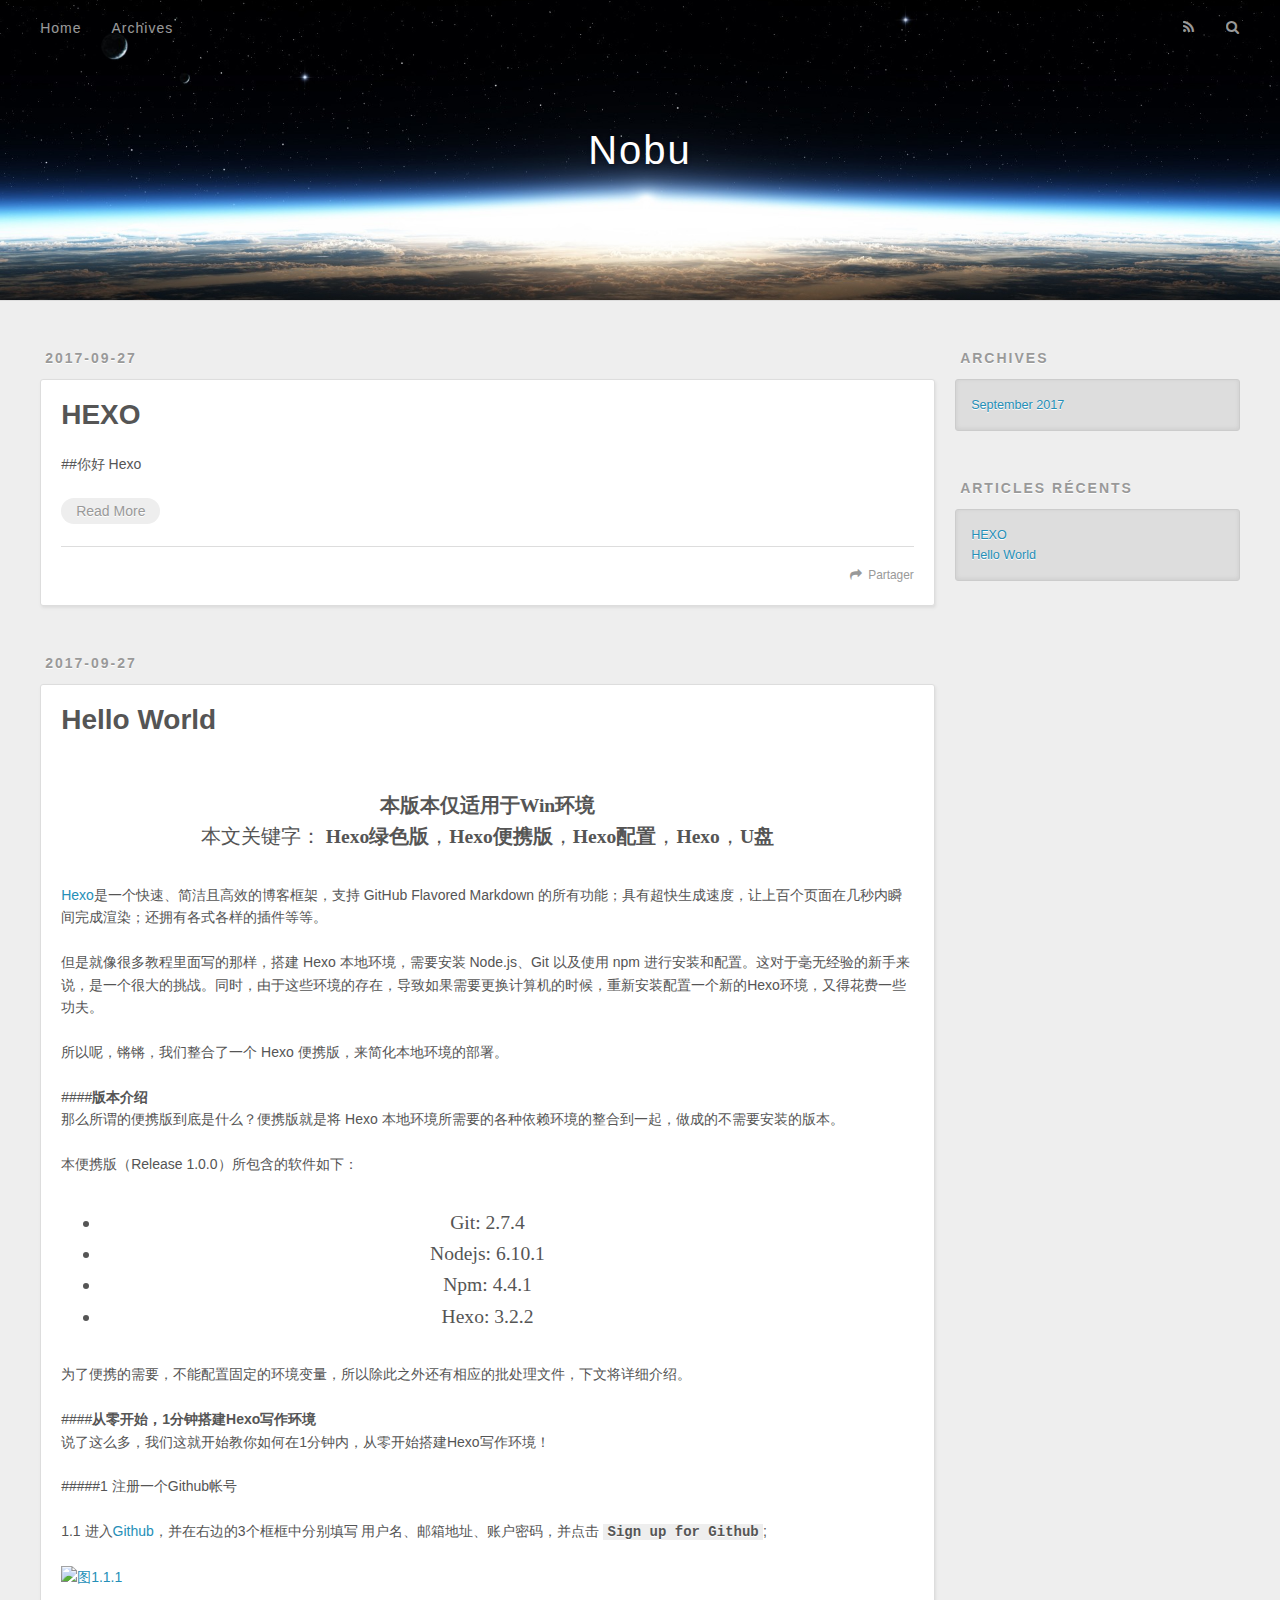
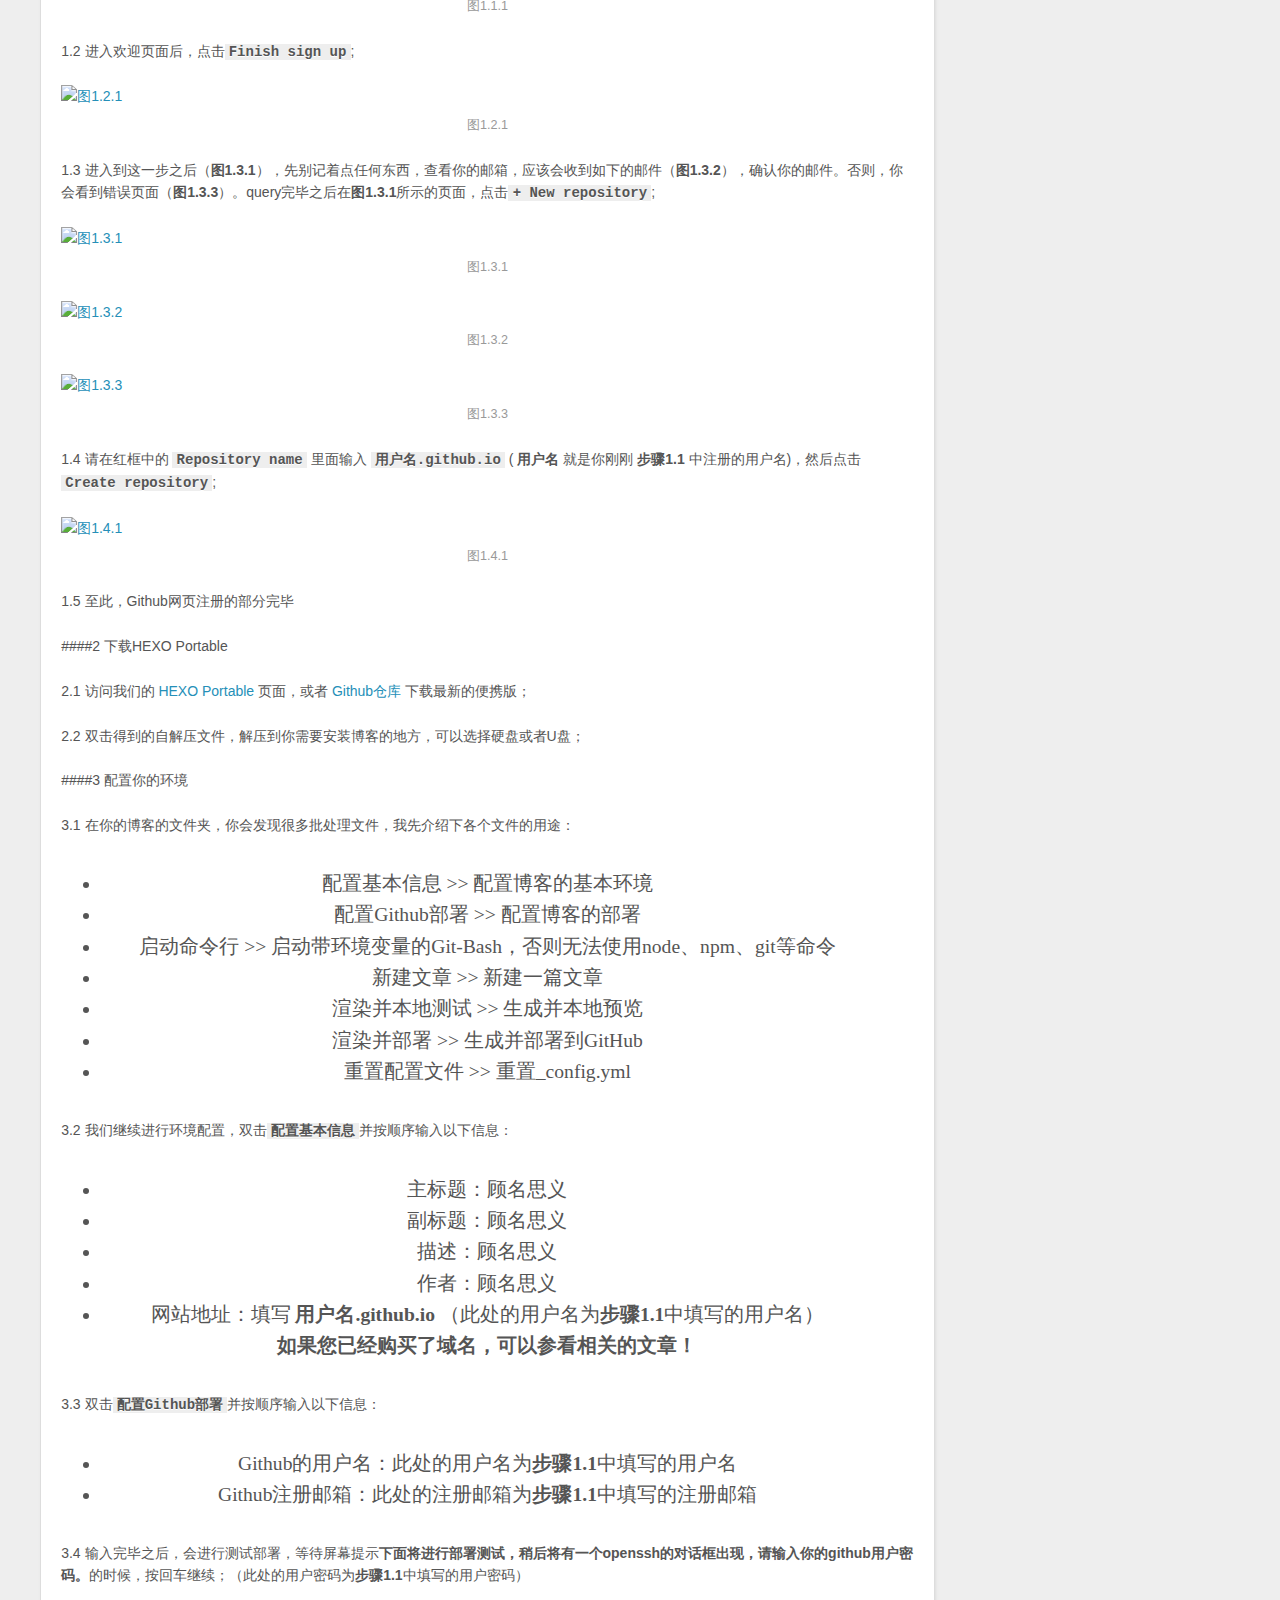
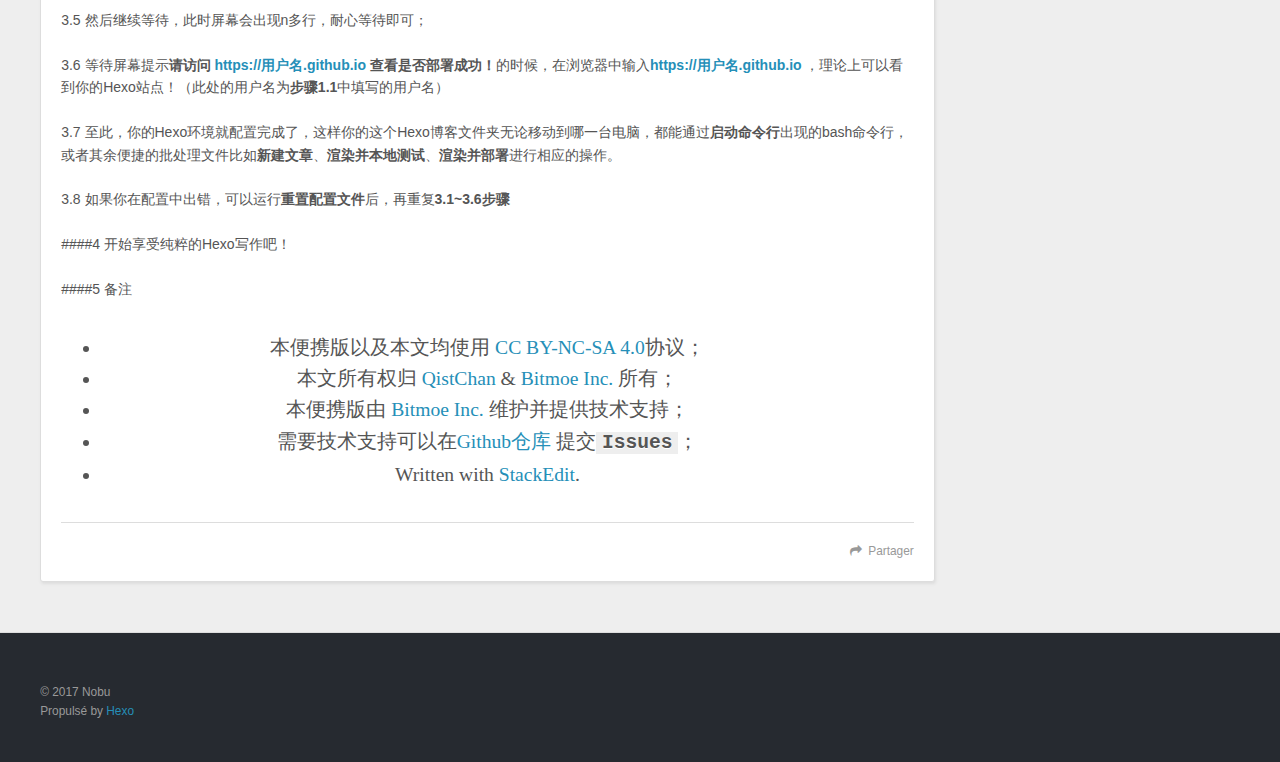
==== commit 859c04b4: "Site updated: 2017-09-27 19:39:14" ====
--- a/index.html
+++ b/index.html
@@ -48,9 +48,9 @@
       </nav>
       <nav id="sub-nav">
         
-          <a id="nav-rss-link" class="nav-icon" href="/atom.xml" title="RSS Feed"></a>
-        
-        <a id="nav-search-btn" class="nav-icon" title="Search"></a>
+          <a id="nav-rss-link" class="nav-icon" href="/atom.xml" title="Flux RSS"></a>
+        
+        <a id="nav-search-btn" class="nav-icon" title="Rechercher"></a>
       </nav>
       <div id="search-form-wrap">
         <form action="//google.com/search" method="get" accept-charset="UTF-8" class="search-form"><input type="search" name="q" results="0" class="search-form-input" placeholder="Search"><button type="submit" class="search-form-submit">&#xF002;</button><input type="hidden" name="sitesearch" value="Jerryisa.coding.me/Hexo"></form>
@@ -92,7 +92,7 @@
       
     </div>
     <footer class="article-footer">
-      <a data-url="Jerryisa.coding.me/Hexo/2017/09/27/HEXO/" data-id="cj82y9odz00007cvbxtilux00" class="article-share-link">Share</a>
+      <a data-url="Jerryisa.coding.me/Hexo/2017/09/27/HEXO/" data-id="cj82yk2jz0000tcvbsohhrs3h" class="article-share-link">Partager</a>
       
       
     </footer>
@@ -208,7 +208,7 @@
       
     </div>
     <footer class="article-footer">
-      <a data-url="Jerryisa.coding.me/Hexo/2017/09/27/hello-world/" data-id="cj82y9oe400017cvby6lz84g8" class="article-share-link">Share</a>
+      <a data-url="Jerryisa.coding.me/Hexo/2017/09/27/hello-world/" data-id="cj82yk2k40001tcvb4h0tig7c" class="article-share-link">Partager</a>
       
       
     </footer>
@@ -243,7 +243,7 @@
   
     
   <div class="widget-wrap">
-    <h3 class="widget-title">Recent Posts</h3>
+    <h3 class="widget-title">Articles récents</h3>
     <div class="widget">
       <ul>
         
@@ -268,7 +268,7 @@
   <div class="outer">
     <div id="footer-info" class="inner">
       &copy; 2017 Nobu<br>
-      Powered by <a href="http://hexo.io/" target="_blank">Hexo</a>
+      Propulsé by <a href="http://hexo.io/" target="_blank">Hexo</a>
     </div>
   </div>
 </footer>
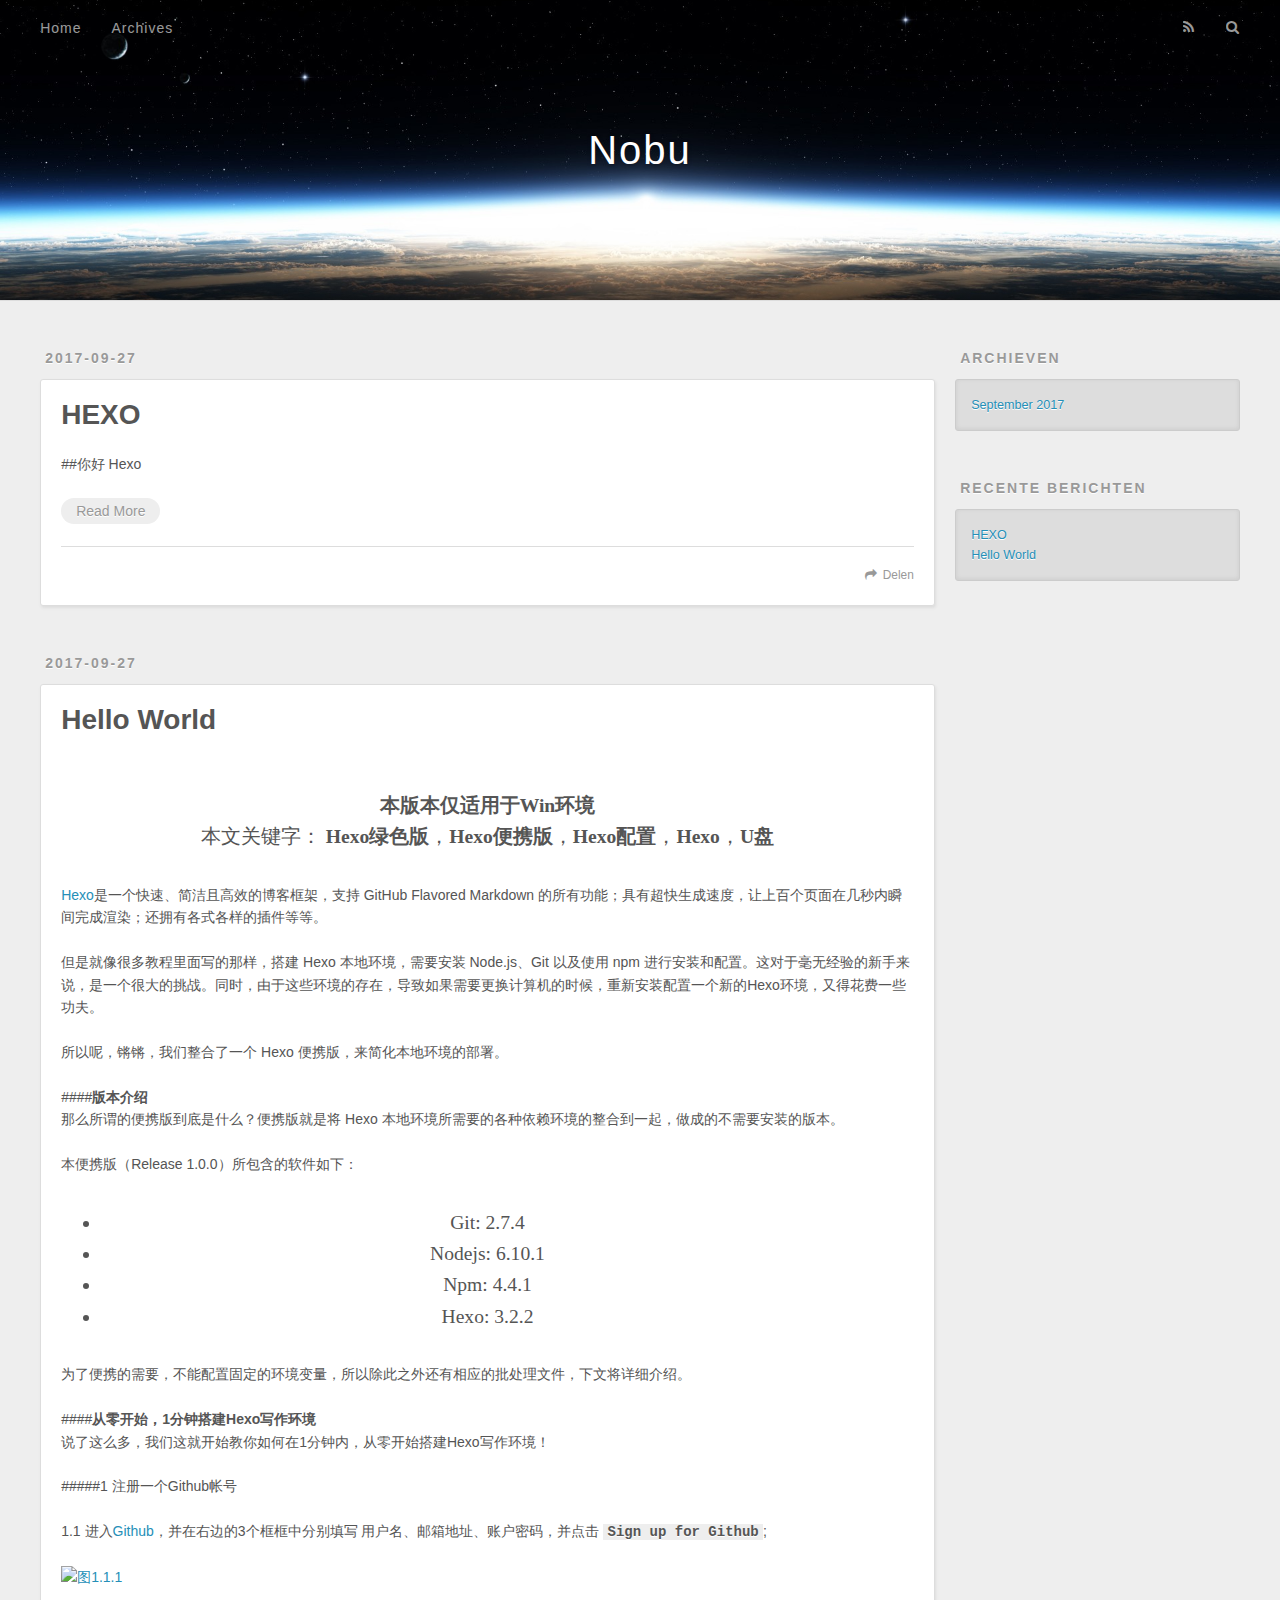
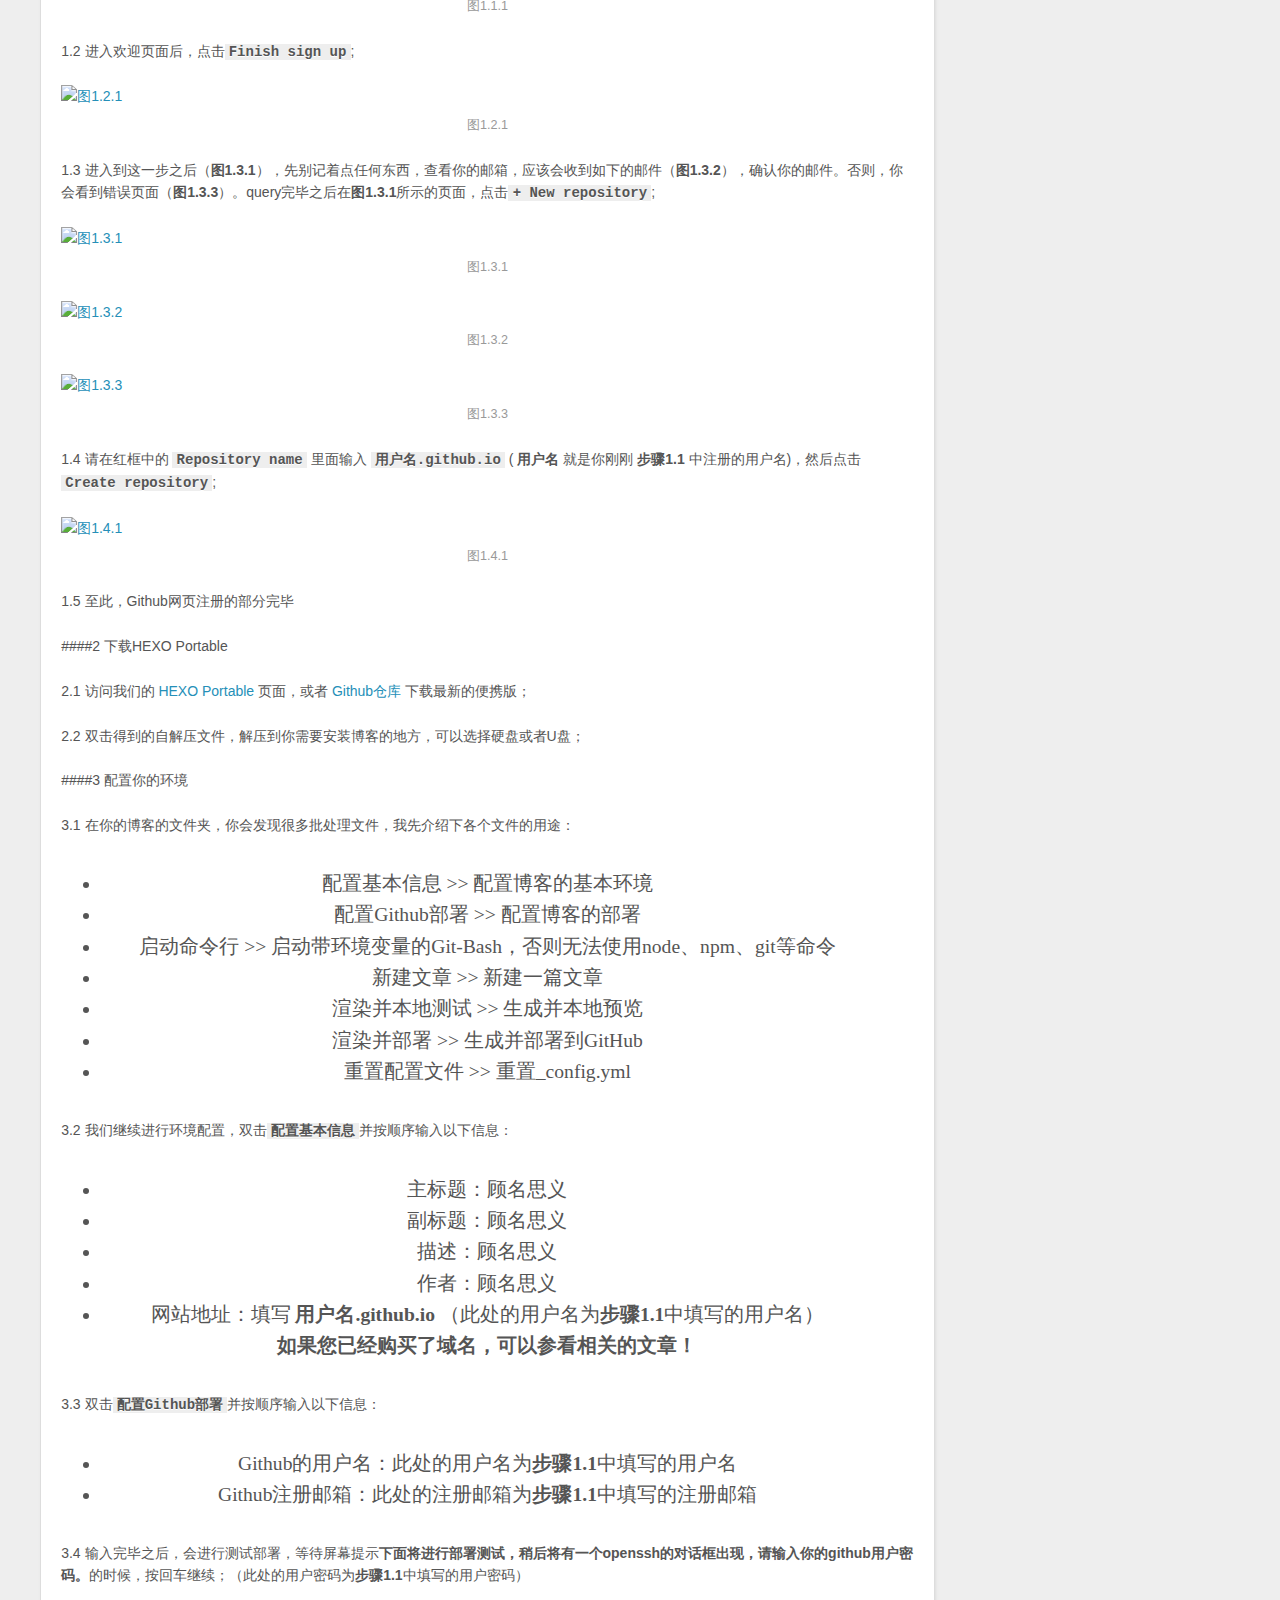
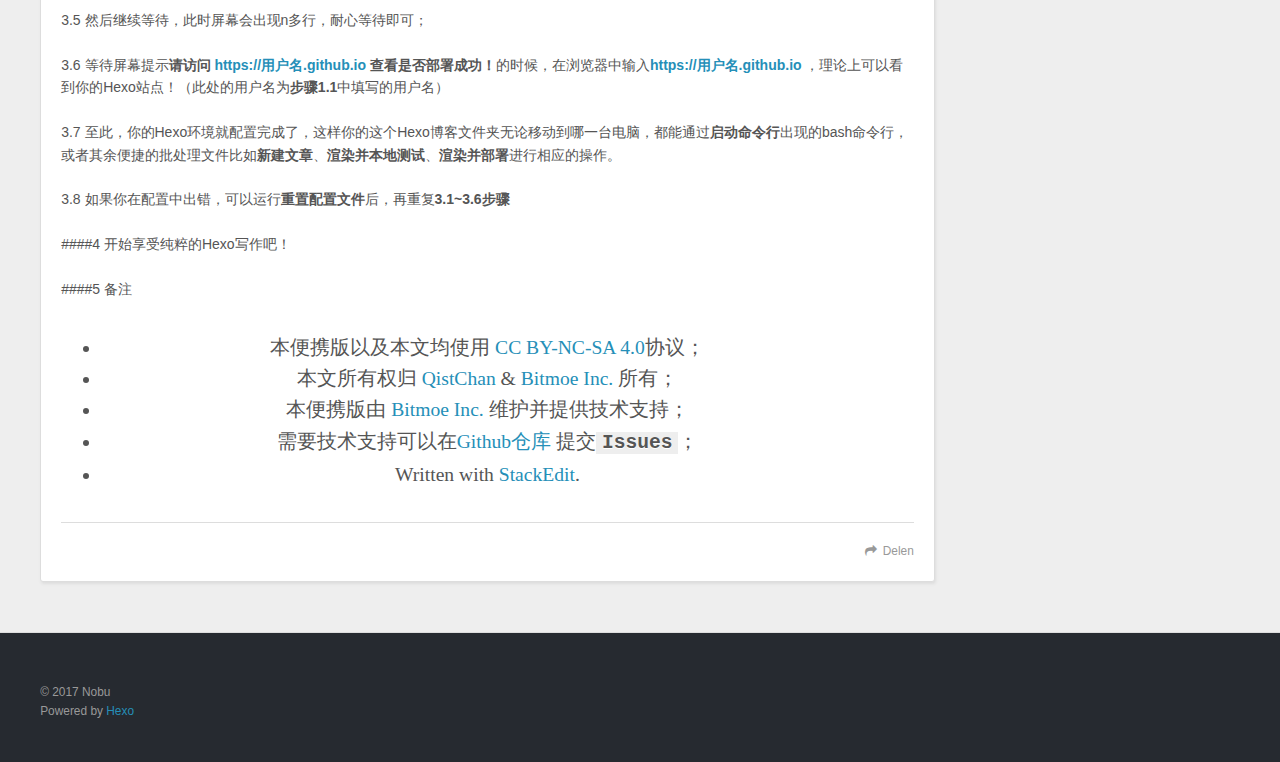
==== commit 56808e76: "Site updated: 2017-09-27 19:48:34" ====
--- a/index.html
+++ b/index.html
@@ -48,9 +48,9 @@
       </nav>
       <nav id="sub-nav">
         
-          <a id="nav-rss-link" class="nav-icon" href="/atom.xml" title="Flux RSS"></a>
-        
-        <a id="nav-search-btn" class="nav-icon" title="Rechercher"></a>
+          <a id="nav-rss-link" class="nav-icon" href="/atom.xml" title="RSS Feed"></a>
+        
+        <a id="nav-search-btn" class="nav-icon" title="Zoeken"></a>
       </nav>
       <div id="search-form-wrap">
         <form action="//google.com/search" method="get" accept-charset="UTF-8" class="search-form"><input type="search" name="q" results="0" class="search-form-input" placeholder="Search"><button type="submit" class="search-form-submit">&#xF002;</button><input type="hidden" name="sitesearch" value="Jerryisa.coding.me/Hexo"></form>
@@ -92,7 +92,7 @@
       
     </div>
     <footer class="article-footer">
-      <a data-url="Jerryisa.coding.me/Hexo/2017/09/27/HEXO/" data-id="cj82yk2jz0000tcvbsohhrs3h" class="article-share-link">Partager</a>
+      <a data-url="Jerryisa.coding.me/Hexo/2017/09/27/HEXO/" data-id="cj82yw25a0001h4vbg23rj2k8" class="article-share-link">Delen</a>
       
       
     </footer>
@@ -208,7 +208,7 @@
       
     </div>
     <footer class="article-footer">
-      <a data-url="Jerryisa.coding.me/Hexo/2017/09/27/hello-world/" data-id="cj82yk2k40001tcvb4h0tig7c" class="article-share-link">Partager</a>
+      <a data-url="Jerryisa.coding.me/Hexo/2017/09/27/hello-world/" data-id="cj82yw2560000h4vbhg1wnvqv" class="article-share-link">Delen</a>
       
       
     </footer>
@@ -233,7 +233,7 @@
   
     
   <div class="widget-wrap">
-    <h3 class="widget-title">Archives</h3>
+    <h3 class="widget-title">Archieven</h3>
     <div class="widget">
       <ul class="archive-list"><li class="archive-list-item"><a class="archive-list-link" href="/archives/2017/09/">September 2017</a></li></ul>
     </div>
@@ -243,7 +243,7 @@
   
     
   <div class="widget-wrap">
-    <h3 class="widget-title">Articles récents</h3>
+    <h3 class="widget-title">Recente berichten</h3>
     <div class="widget">
       <ul>
         
@@ -268,7 +268,7 @@
   <div class="outer">
     <div id="footer-info" class="inner">
       &copy; 2017 Nobu<br>
-      Propulsé by <a href="http://hexo.io/" target="_blank">Hexo</a>
+      Powered by <a href="http://hexo.io/" target="_blank">Hexo</a>
     </div>
   </div>
 </footer>
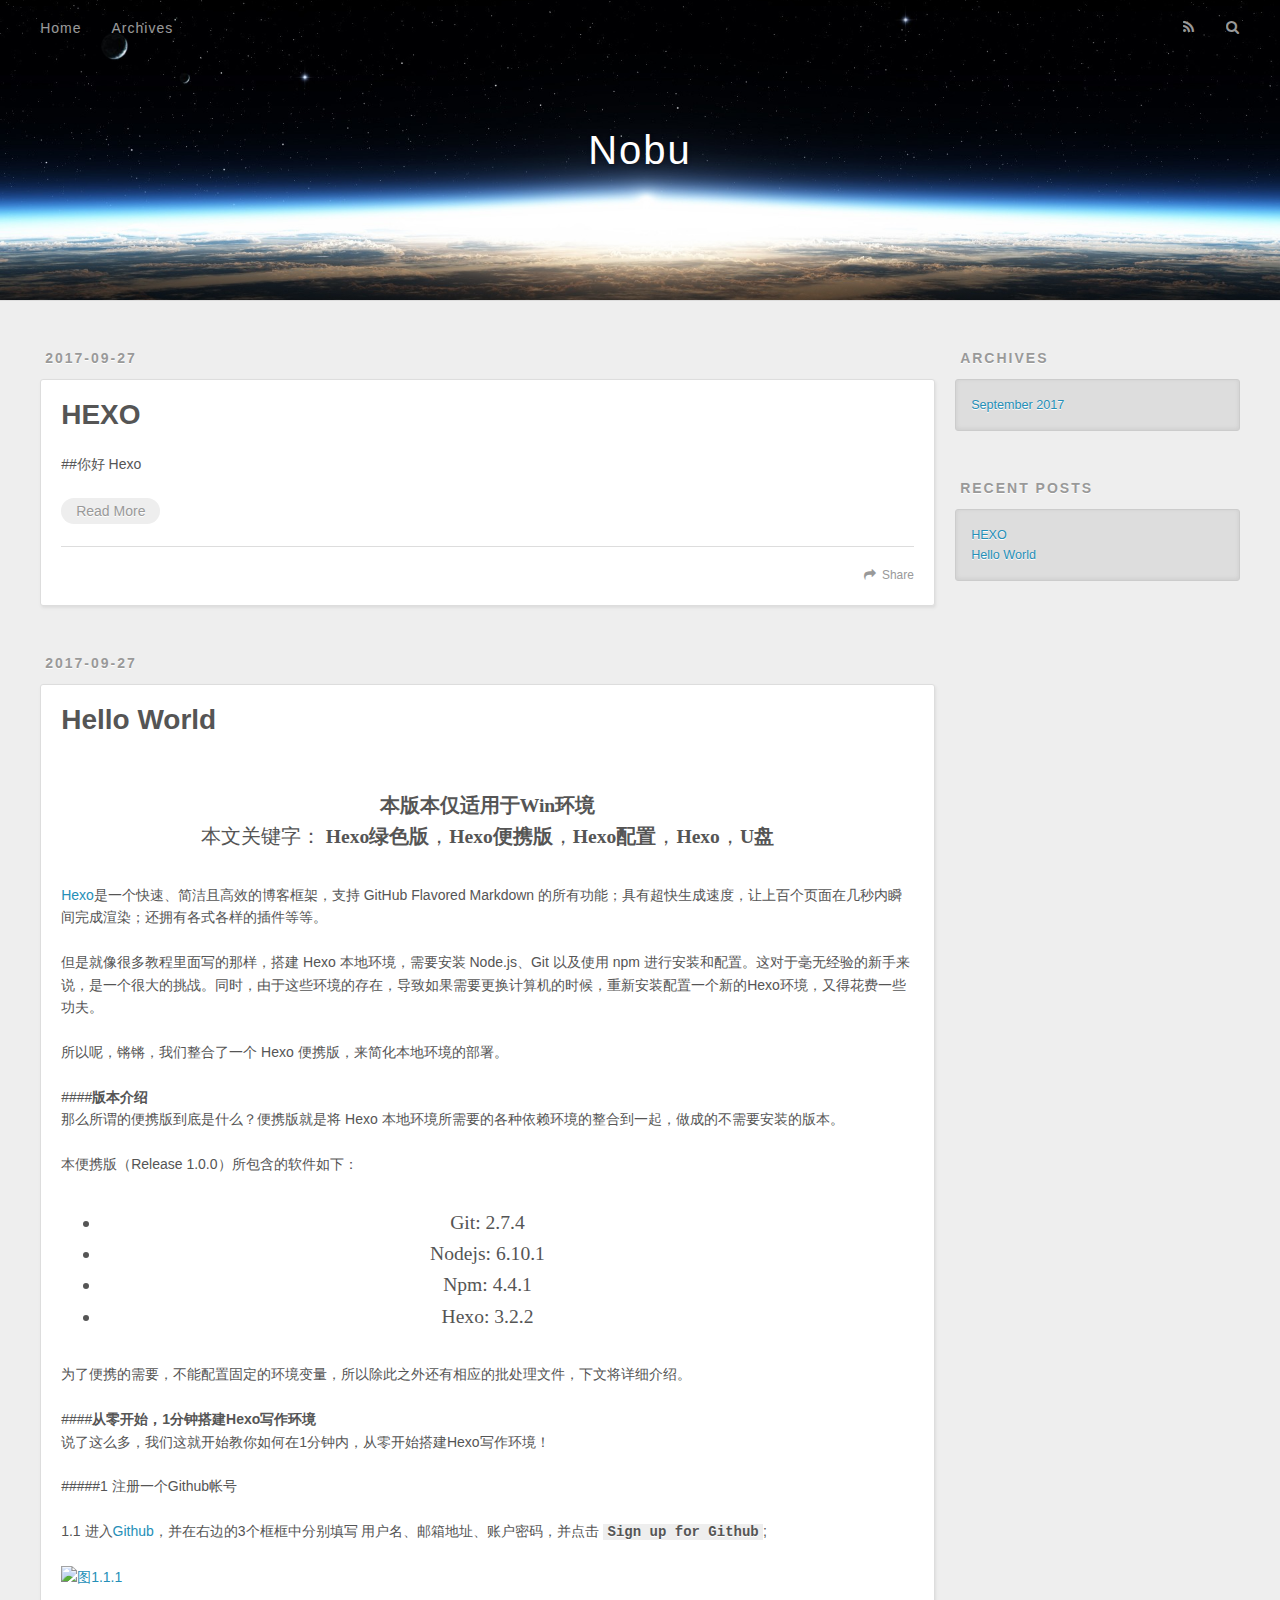
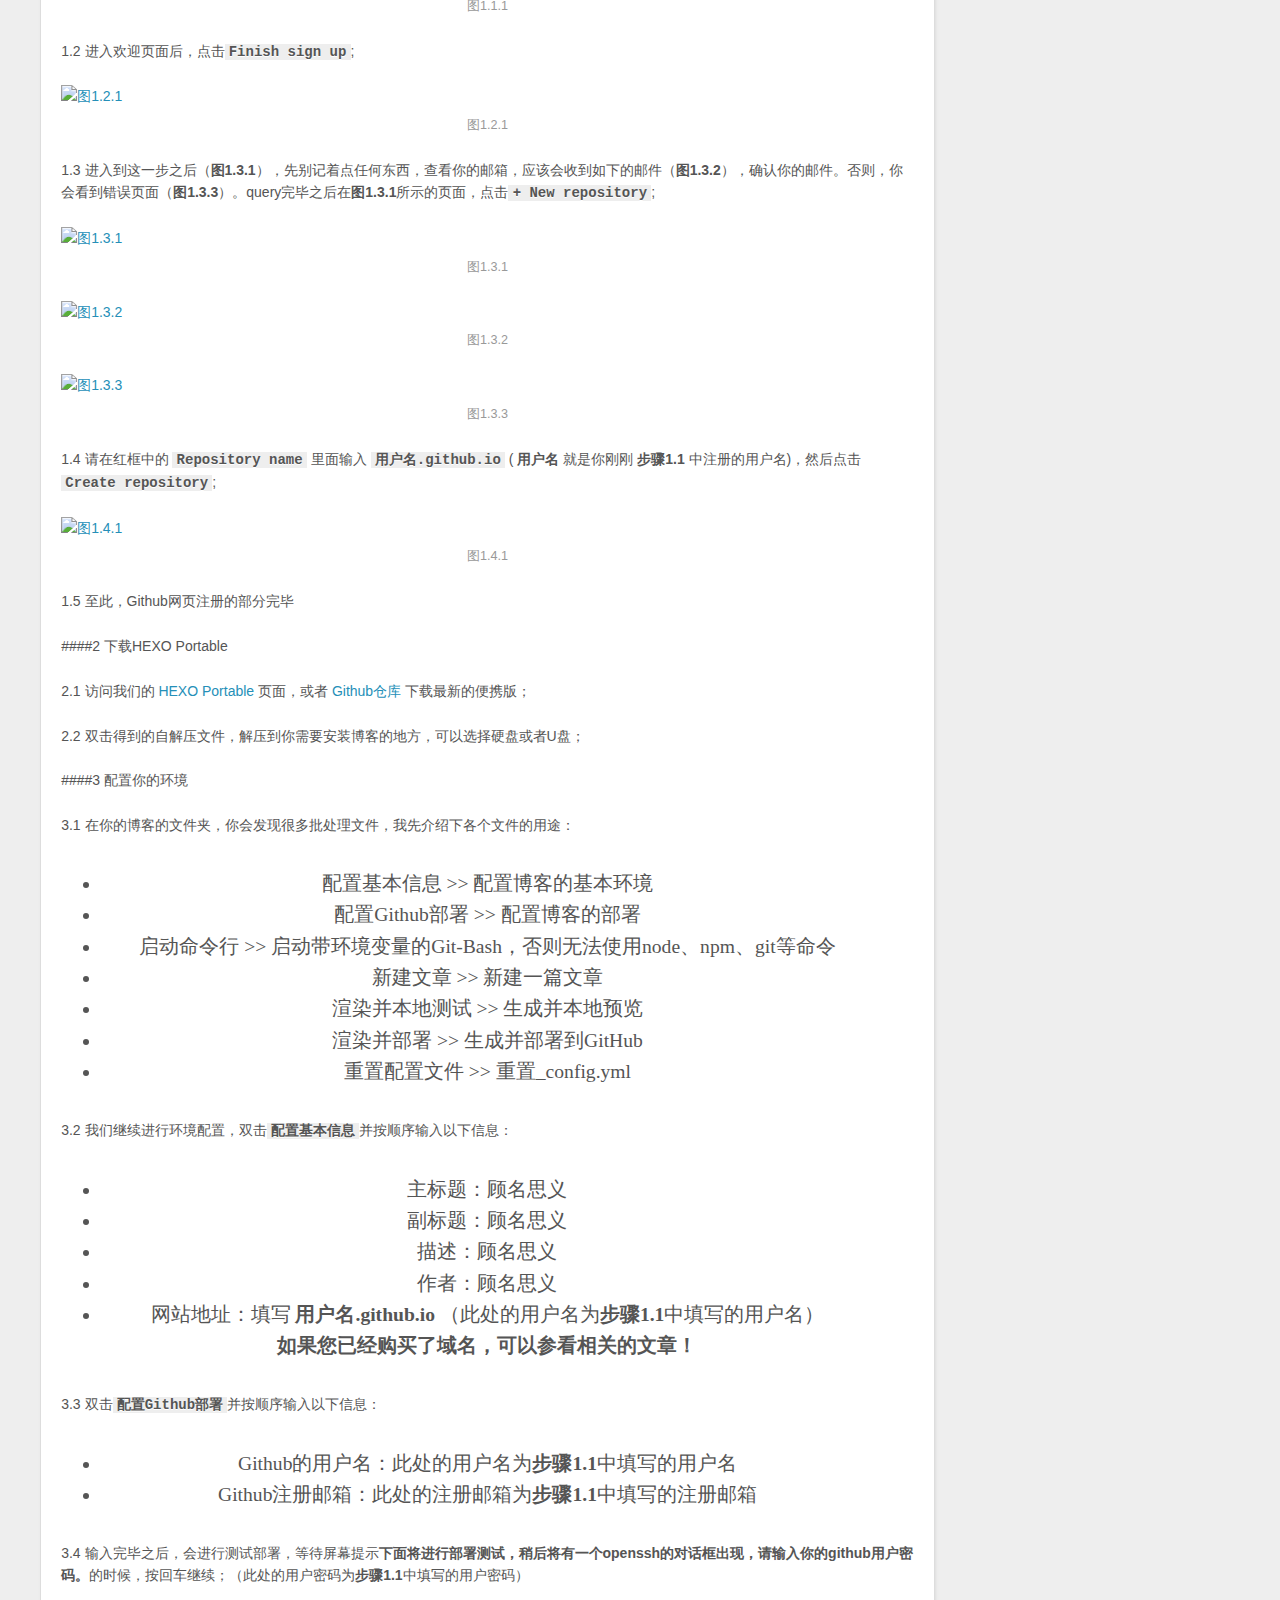
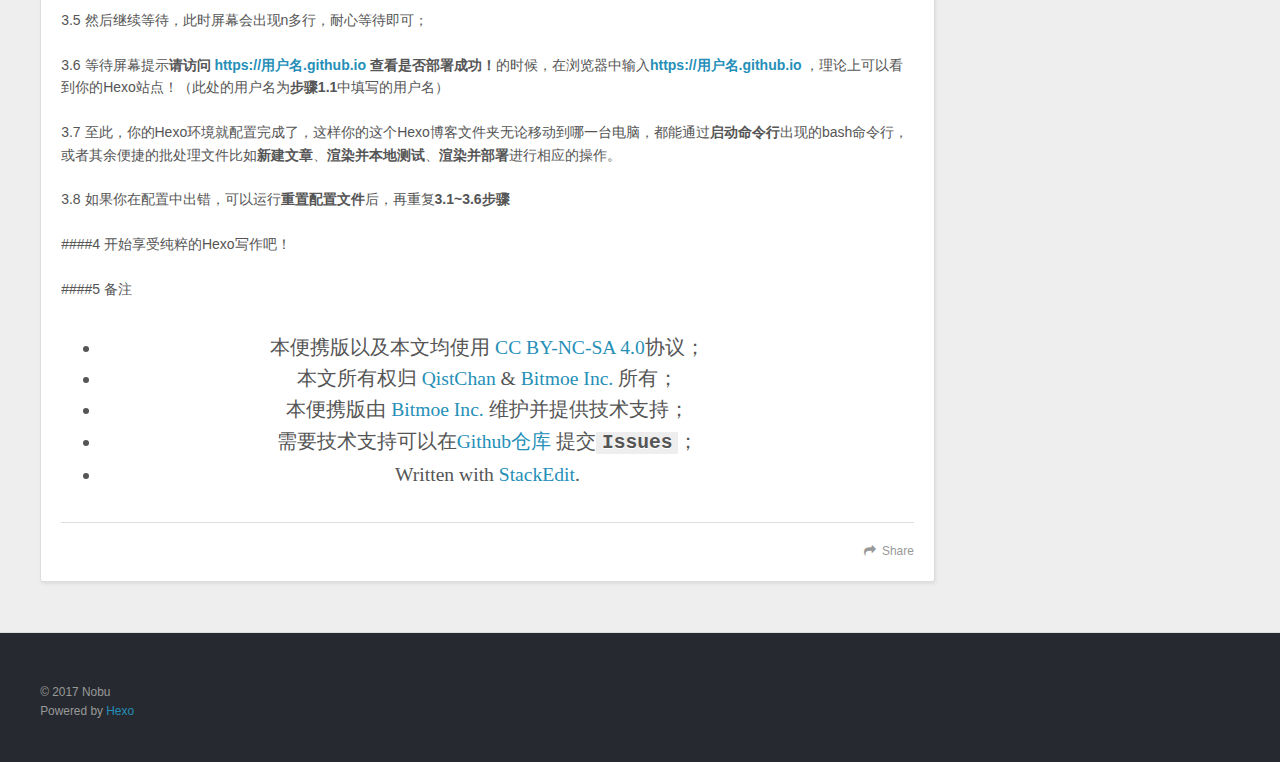
==== commit 1dde0f13: "更新博客。" ====
--- a/index.html
+++ b/index.html
@@ -50,7 +50,7 @@
         
           <a id="nav-rss-link" class="nav-icon" href="/atom.xml" title="RSS Feed"></a>
         
-        <a id="nav-search-btn" class="nav-icon" title="Zoeken"></a>
+        <a id="nav-search-btn" class="nav-icon" title="Search"></a>
       </nav>
       <div id="search-form-wrap">
         <form action="//google.com/search" method="get" accept-charset="UTF-8" class="search-form"><input type="search" name="q" results="0" class="search-form-input" placeholder="Search"><button type="submit" class="search-form-submit">&#xF002;</button><input type="hidden" name="sitesearch" value="Jerryisa.coding.me/Hexo"></form>
@@ -92,7 +92,7 @@
       
     </div>
     <footer class="article-footer">
-      <a data-url="Jerryisa.coding.me/Hexo/2017/09/27/HEXO/" data-id="cj82yw25a0001h4vbg23rj2k8" class="article-share-link">Delen</a>
+      <a data-url="Jerryisa.coding.me/Hexo/2017/09/27/HEXO/" data-id="cj8304j9n00005ovb1y6a5cpf" class="article-share-link">Share</a>
       
       
     </footer>
@@ -208,7 +208,7 @@
       
     </div>
     <footer class="article-footer">
-      <a data-url="Jerryisa.coding.me/Hexo/2017/09/27/hello-world/" data-id="cj82yw2560000h4vbhg1wnvqv" class="article-share-link">Delen</a>
+      <a data-url="Jerryisa.coding.me/Hexo/2017/09/27/hello-world/" data-id="cj8304j9s00015ovbtkdoc28g" class="article-share-link">Share</a>
       
       
     </footer>
@@ -233,7 +233,7 @@
   
     
   <div class="widget-wrap">
-    <h3 class="widget-title">Archieven</h3>
+    <h3 class="widget-title">Archives</h3>
     <div class="widget">
       <ul class="archive-list"><li class="archive-list-item"><a class="archive-list-link" href="/archives/2017/09/">September 2017</a></li></ul>
     </div>
@@ -243,7 +243,7 @@
   
     
   <div class="widget-wrap">
-    <h3 class="widget-title">Recente berichten</h3>
+    <h3 class="widget-title">Recent Posts</h3>
     <div class="widget">
       <ul>
         
